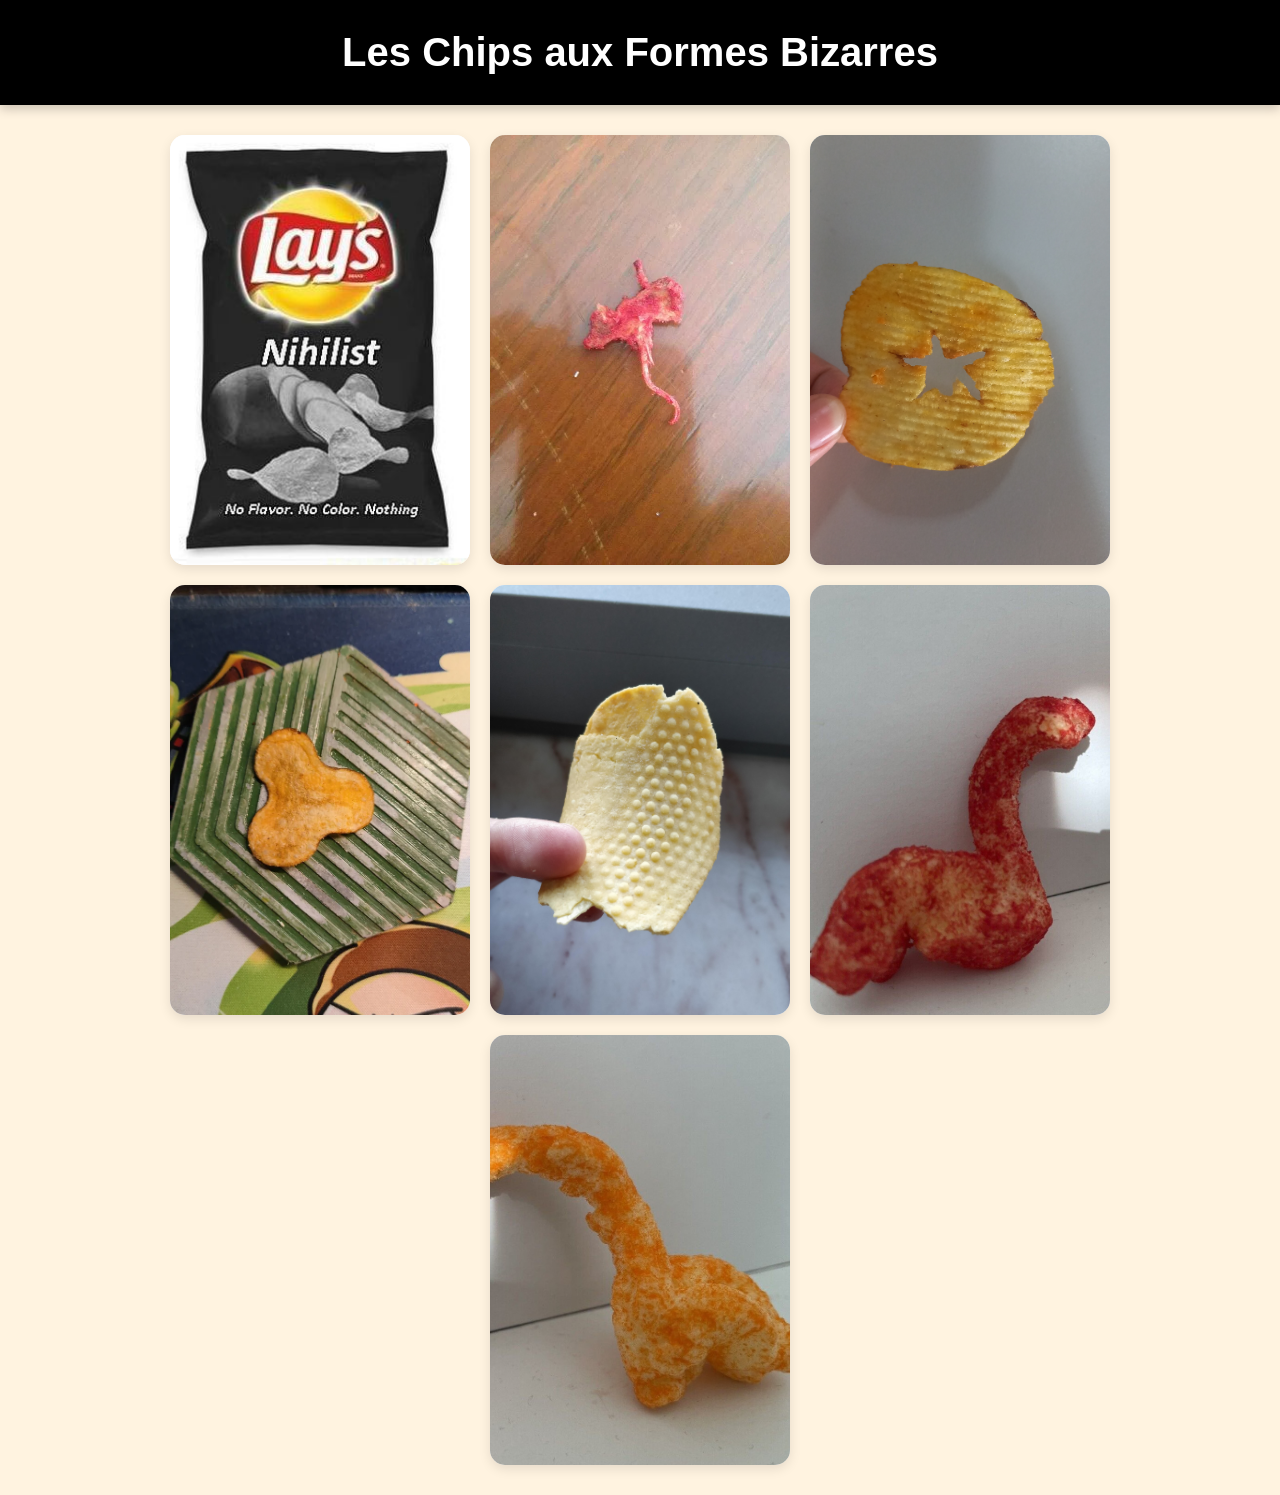
==== index.html @ 2a70017c "final fianl" ====
<!DOCTYPE html>
<html lang="fr">
<head>
    <meta charset="UTF-8">
    <meta name="viewport" content="width=device-width, initial-scale=1.0">
    <title>Galerie des Chips Étranges</title>
    <link rel="stylesheet" href="styles.css">
</head>
<body>

<header>
    <h1>Les Chips aux Formes Bizarres</h1>
</header>

<section class="gallery">
        <div class="chip-card">
            <img src="chips 1.jpg">
        </div>

        <div class="chip-card">
            <img src="chips 2.webp">
        </div>

        <div class="chip-card">
            <img src="chips 3.jpg">
        </div>

        <div class="chip-card">
            <img src="chips 4.webp">
        </div>

        <div class="chip-card">
            <img src="chips 5.jpg">
        </div>

        <div class="chip-card">
            <img src="chips 6.jpg">
        </div>

        <div class="chip-card">
            <img src="chips 7.jpg">
        </div>
</section>

</body>
</html>
---- styles.css ----
body {
    font-family: 'Segoe UI', sans-serif;
    margin: 0;
    background: #FFF3E0;
    color: #333;
}

header {
    background: #000;
    text-align: center;
    padding: 30px 20px;
    color: white;
    box-shadow: 0 4px 10px rgba(0,0,0,0.2);
}

h1 {
    margin: 0;
    font-size: 2.5em;
}

.gallery {
    display: flex;
    flex-wrap: wrap;
    justify-content: center;
    padding: 30px;
    gap: 20px;
}

.chip-card {
    background: #ffffff;
    border-radius: 15px;
    width: 300px;
    box-shadow: 0 4px 12px rgba(0,0,0,0.1);
    overflow: hidden;
    transition: transform 0.3s, box-shadow 0.3s;
}

.chip-card:hover {
    transform: translateY(-5px);
    box-shadow: 0 7px 20px rgba(0,0,0,0.2);
}

.chip-card img {
    width: 100%;
    height: 430px;
    object-fit: cover;
    display: block;
}
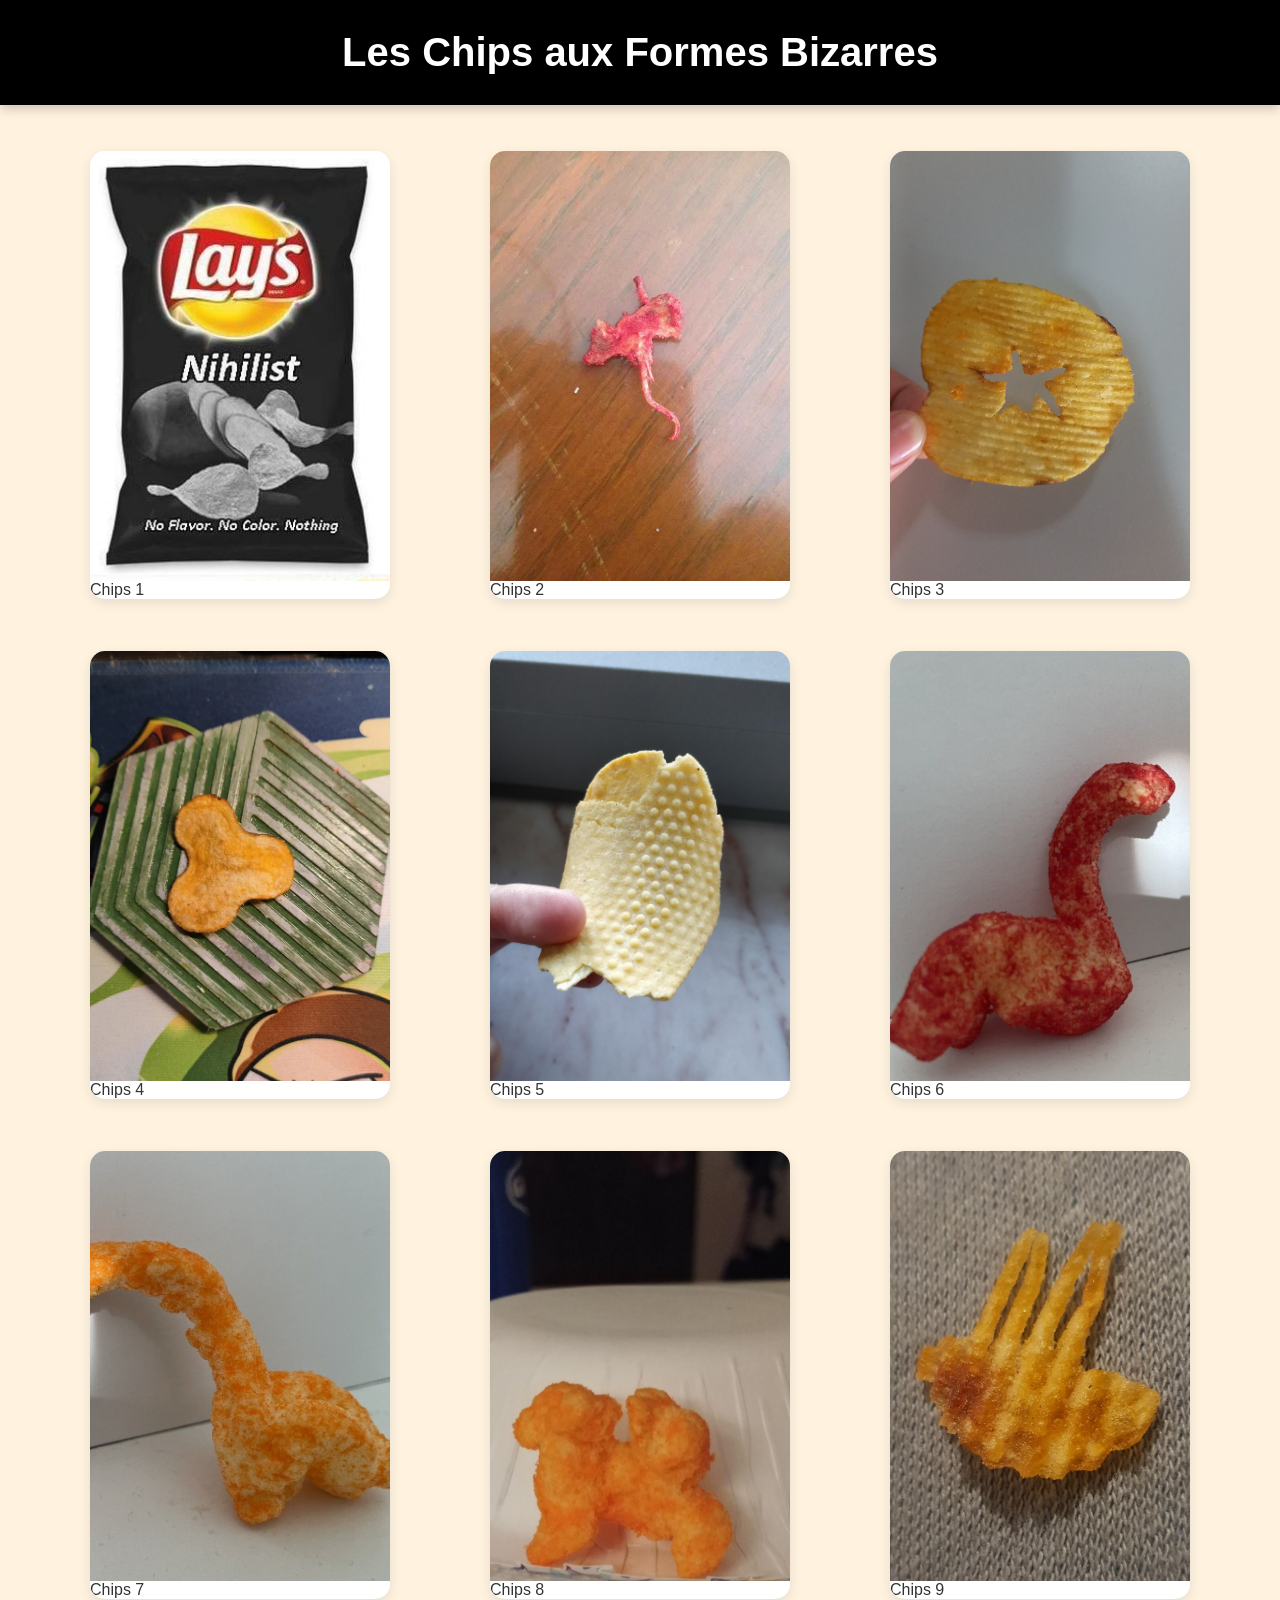
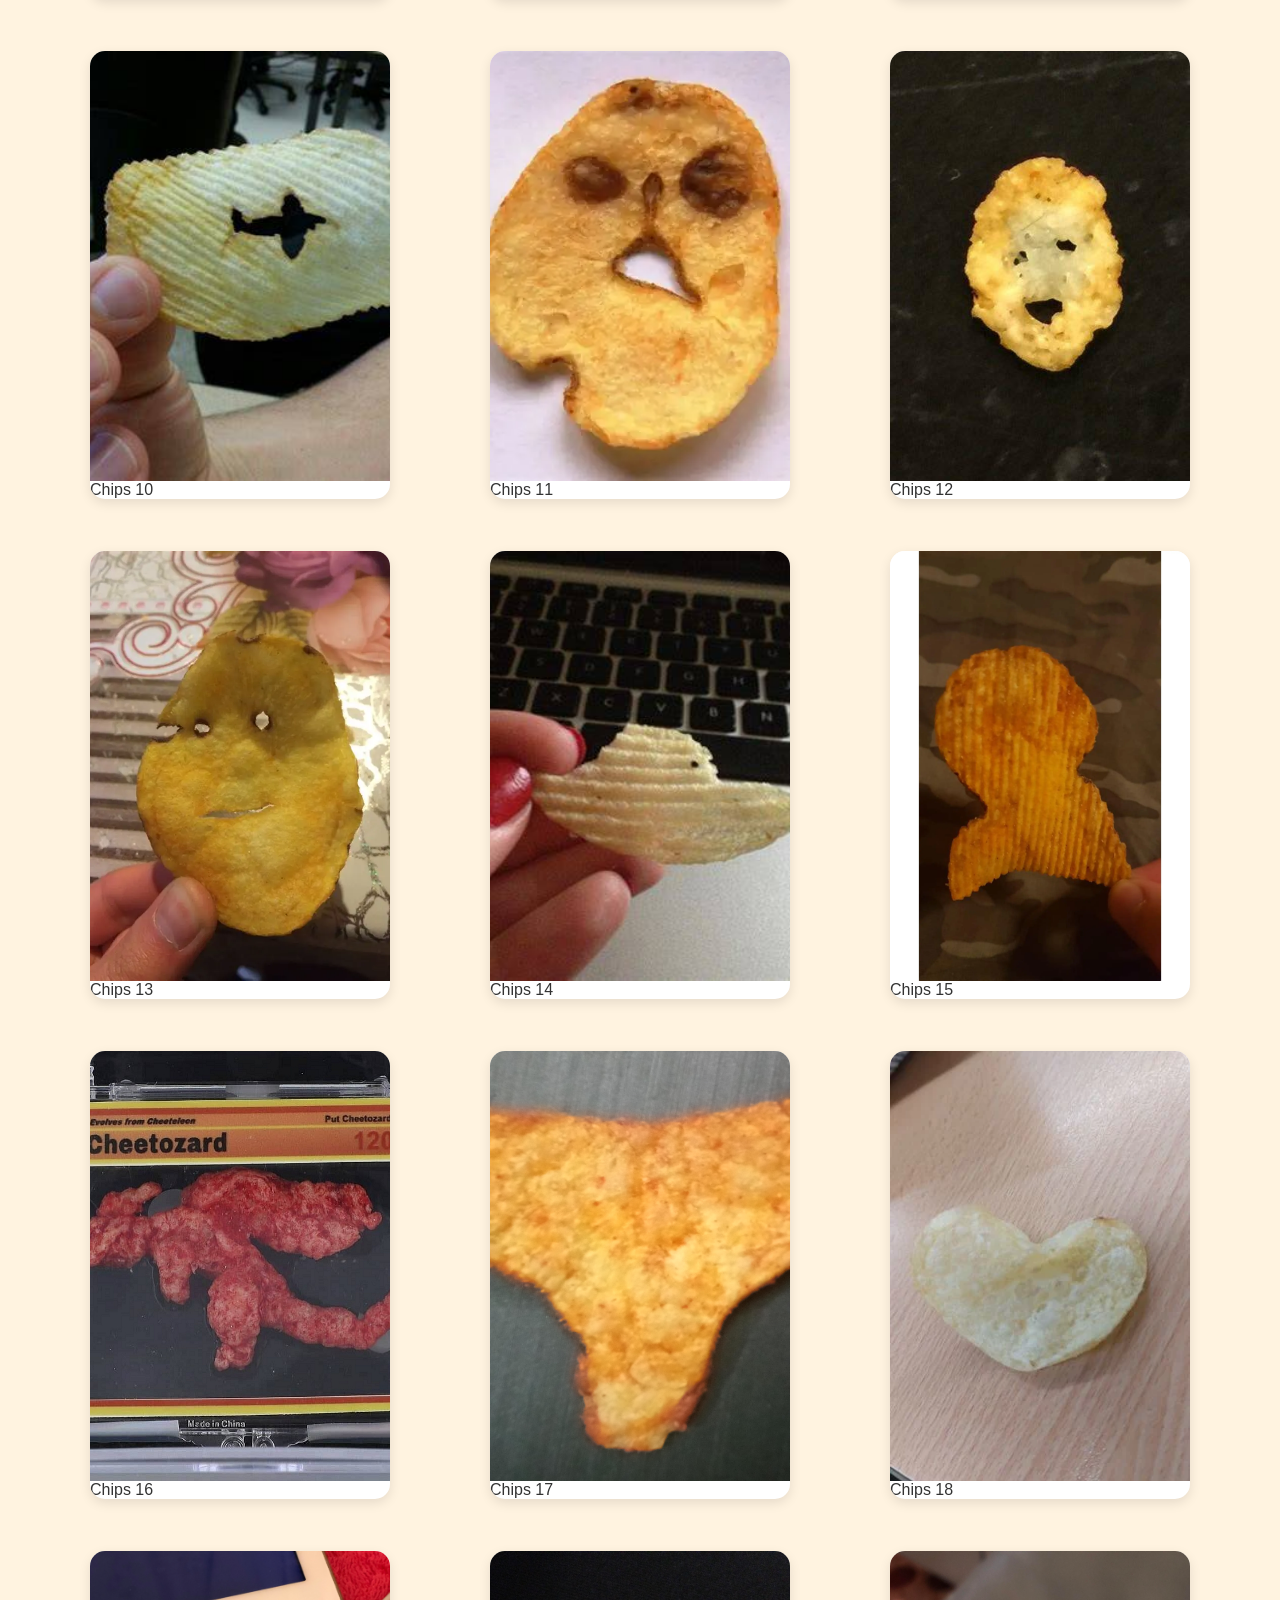
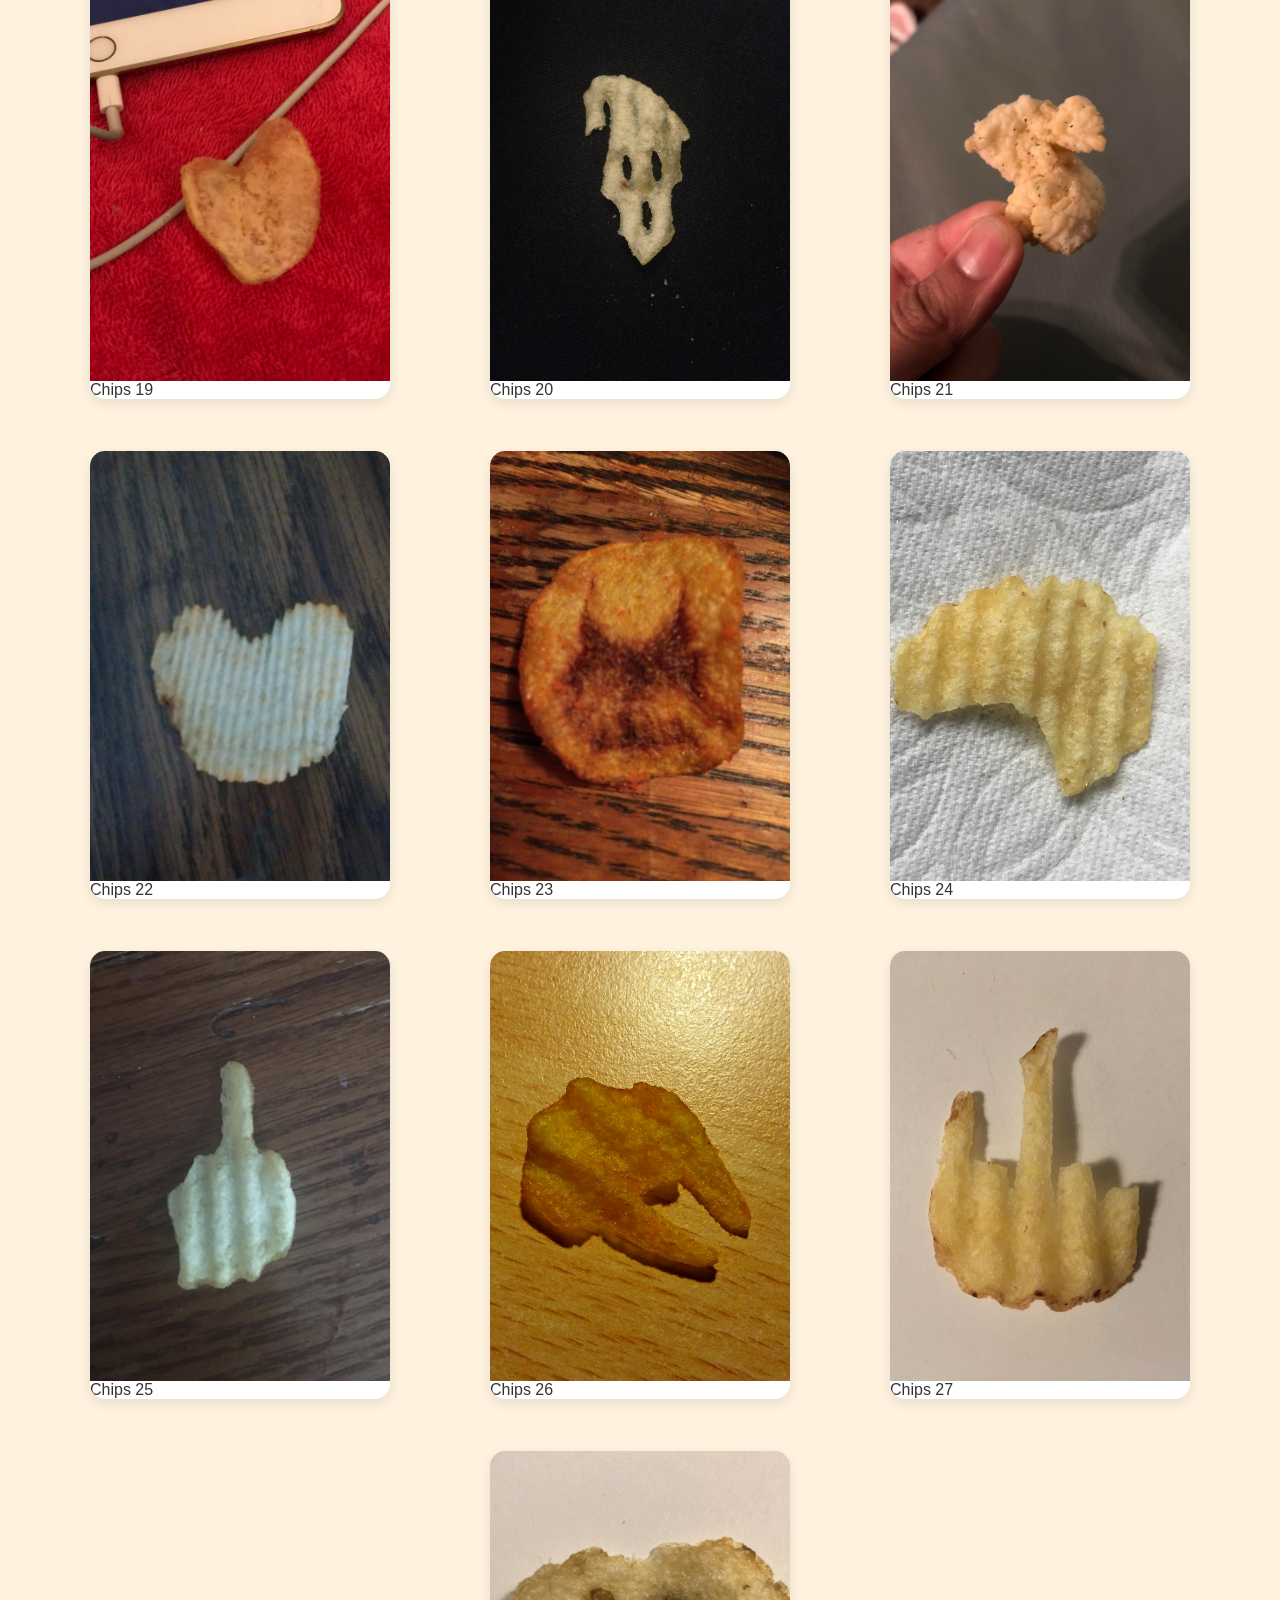
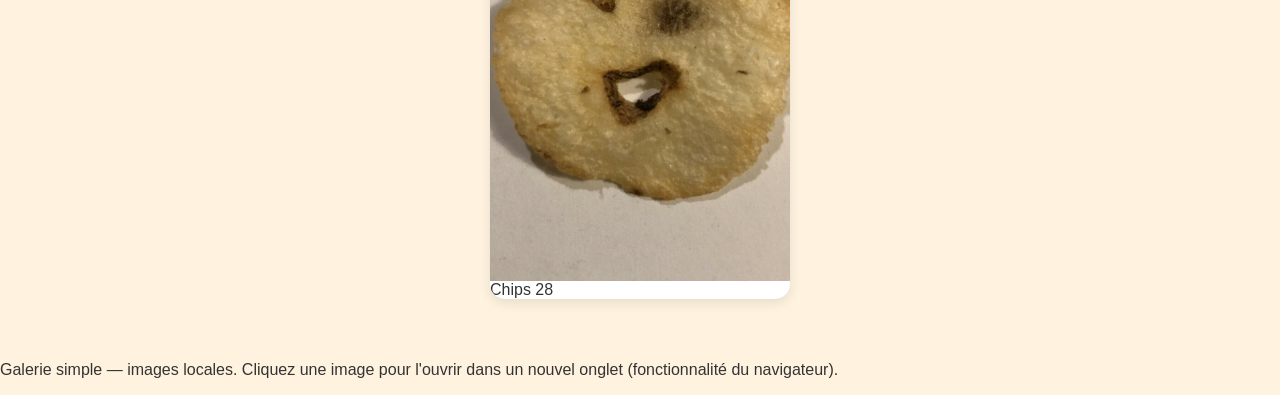
==== commit 96353aa7: "tien" ====
--- a/index.html
+++ b/index.html
@@ -11,36 +11,154 @@
 <header>
     <h1>Les Chips aux Formes Bizarres</h1>
 </header>
+<main>
+    <section class="gallery" aria-label="Galerie des chips">
+        <!-- Unique images only, filenames URL-encoded for spaces and with alt text + lazy loading -->
+        <figure class="chip-card">
+            <img src="chips%201.jpg" alt="Chip numéro 1" loading="lazy">
+            <figcaption>Chips 1</figcaption>
+        </figure>
 
-<section class="gallery">
-        <div class="chip-card">
-            <img src="chips 1.jpg">
-        </div>
+        <figure class="chip-card">
+            <img src="chips%202.webp" alt="Chip numéro 2" loading="lazy">
+            <figcaption>Chips 2</figcaption>
+        </figure>
 
-        <div class="chip-card">
-            <img src="chips 2.webp">
-        </div>
+        <figure class="chip-card">
+            <img src="chips%203.jpg" alt="Chip numéro 3" loading="lazy">
+            <figcaption>Chips 3</figcaption>
+        </figure>
 
-        <div class="chip-card">
-            <img src="chips 3.jpg">
-        </div>
+        <figure class="chip-card">
+            <img src="chips%204.webp" alt="Chip numéro 4" loading="lazy">
+            <figcaption>Chips 4</figcaption>
+        </figure>
 
-        <div class="chip-card">
-            <img src="chips 4.webp">
-        </div>
+        <figure class="chip-card">
+            <img src="chips%205.jpg" alt="Chip numéro 5" loading="lazy">
+            <figcaption>Chips 5</figcaption>
+        </figure>
 
-        <div class="chip-card">
-            <img src="chips 5.jpg">
-        </div>
+        <figure class="chip-card">
+            <img src="chips%206.jpg" alt="Chip numéro 6" loading="lazy">
+            <figcaption>Chips 6</figcaption>
+        </figure>
 
-        <div class="chip-card">
-            <img src="chips 6.jpg">
-        </div>
+        <figure class="chip-card">
+            <img src="chips%207.jpg" alt="Chip numéro 7" loading="lazy">
+            <figcaption>Chips 7</figcaption>
+        </figure>
 
-        <div class="chip-card">
-            <img src="chips 7.jpg">
-        </div>
-</section>
+        <figure class="chip-card">
+            <img src="chips%208.jpg" alt="Chip numéro 8" loading="lazy">
+            <figcaption>Chips 8</figcaption>
+        </figure>
+
+        <figure class="chip-card">
+            <img src="chips%209.jpg" alt="Chip numéro 9" loading="lazy">
+            <figcaption>Chips 9</figcaption>
+        </figure>
+
+        <figure class="chip-card">
+            <img src="chips%2010.jpg" alt="Chip numéro 10" loading="lazy">
+            <figcaption>Chips 10</figcaption>
+        </figure>
+
+        <figure class="chip-card">
+            <img src="chips%2011.webp" alt="Chip numéro 11" loading="lazy">
+            <figcaption>Chips 11</figcaption>
+        </figure>
+
+        <figure class="chip-card">
+            <img src="chips%2012.jpg" alt="Chip numéro 12" loading="lazy">
+            <figcaption>Chips 12</figcaption>
+        </figure>
+
+        <figure class="chip-card">
+            <img src="chips%2013.webp" alt="Chip numéro 13" loading="lazy">
+            <figcaption>Chips 13</figcaption>
+        </figure>
+
+        <figure class="chip-card">
+            <img src="chips%2014.jpg" alt="Chip numéro 14" loading="lazy">
+            <figcaption>Chips 14</figcaption>
+        </figure>
+
+        <figure class="chip-card">
+            <img src="chips%2015.webp" alt="Chip numéro 15" loading="lazy">
+            <figcaption>Chips 15</figcaption>
+        </figure>
+
+        <figure class="chip-card">
+            <img src="chips%2016.jpg" alt="Chip numéro 16" loading="lazy">
+            <figcaption>Chips 16</figcaption>
+        </figure>
+
+        <figure class="chip-card">
+            <img src="chips%2017.png" alt="Chip numéro 17" loading="lazy">
+            <figcaption>Chips 17</figcaption>
+        </figure>
+
+        <figure class="chip-card">
+            <img src="chips%2018.webp" alt="Chip numéro 18" loading="lazy">
+            <figcaption>Chips 18</figcaption>
+        </figure>
+
+        <figure class="chip-card">
+            <img src="chips%2019.webp" alt="Chip numéro 19" loading="lazy">
+            <figcaption>Chips 19</figcaption>
+        </figure>
+
+        <figure class="chip-card">
+            <img src="chips%2020.jpg" alt="Chip numéro 20" loading="lazy">
+            <figcaption>Chips 20</figcaption>
+        </figure>
+
+        <figure class="chip-card">
+            <img src="chips%2021.jpg" alt="Chip numéro 21" loading="lazy">
+            <figcaption>Chips 21</figcaption>
+        </figure>
+
+        <figure class="chip-card">
+            <img src="chips%2022.webp" alt="Chip numéro 22" loading="lazy">
+            <figcaption>Chips 22</figcaption>
+        </figure>
+
+        <figure class="chip-card">
+            <img src="chips%2023.jpg" alt="Chip numéro 23" loading="lazy">
+            <figcaption>Chips 23</figcaption>
+        </figure>
+
+        <figure class="chip-card">
+            <img src="chips%2024.jpg" alt="Chip numéro 24" loading="lazy">
+            <figcaption>Chips 24</figcaption>
+        </figure>
+
+        <figure class="chip-card">
+            <img src="chips%2025.jpg" alt="Chip numéro 25" loading="lazy">
+            <figcaption>Chips 25</figcaption>
+        </figure>
+
+        <figure class="chip-card">
+            <img src="chips%2026.jpg" alt="Chip numéro 26" loading="lazy">
+            <figcaption>Chips 26</figcaption>
+        </figure>
+
+        <figure class="chip-card">
+            <img src="chips%2027.webp" alt="Chip numéro 27" loading="lazy">
+            <figcaption>Chips 27</figcaption>
+        </figure>
+
+        <figure class="chip-card">
+            <img src="chips%2028.png" alt="Chip numéro 28" loading="lazy">
+            <figcaption>Chips 28</figcaption>
+        </figure>
+    </section>
+</main>
+
+<footer id="footer">
+    <p>Galerie simple — images locales. Cliquez une image pour l'ouvrir dans un nouvel onglet (fonctionnalité du navigateur).</p>
+</footer>
 
 </body>
 </html>
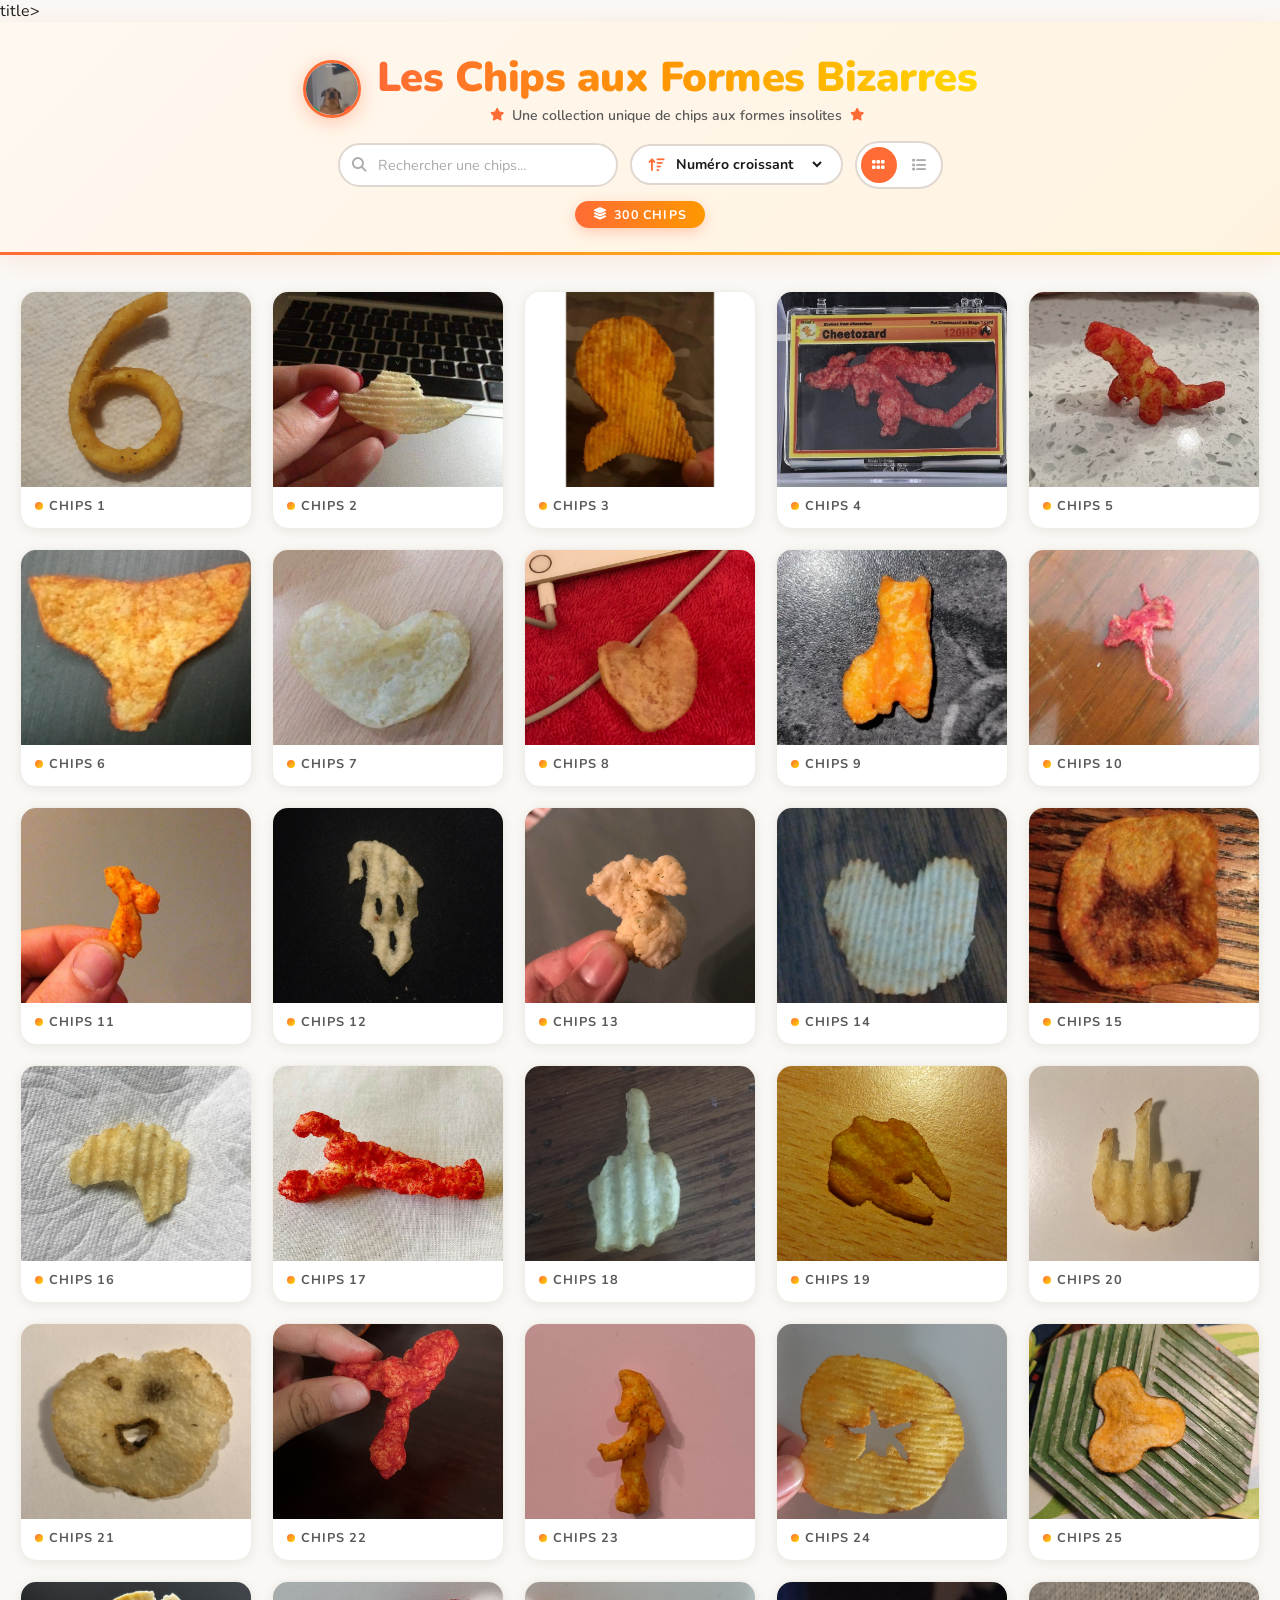
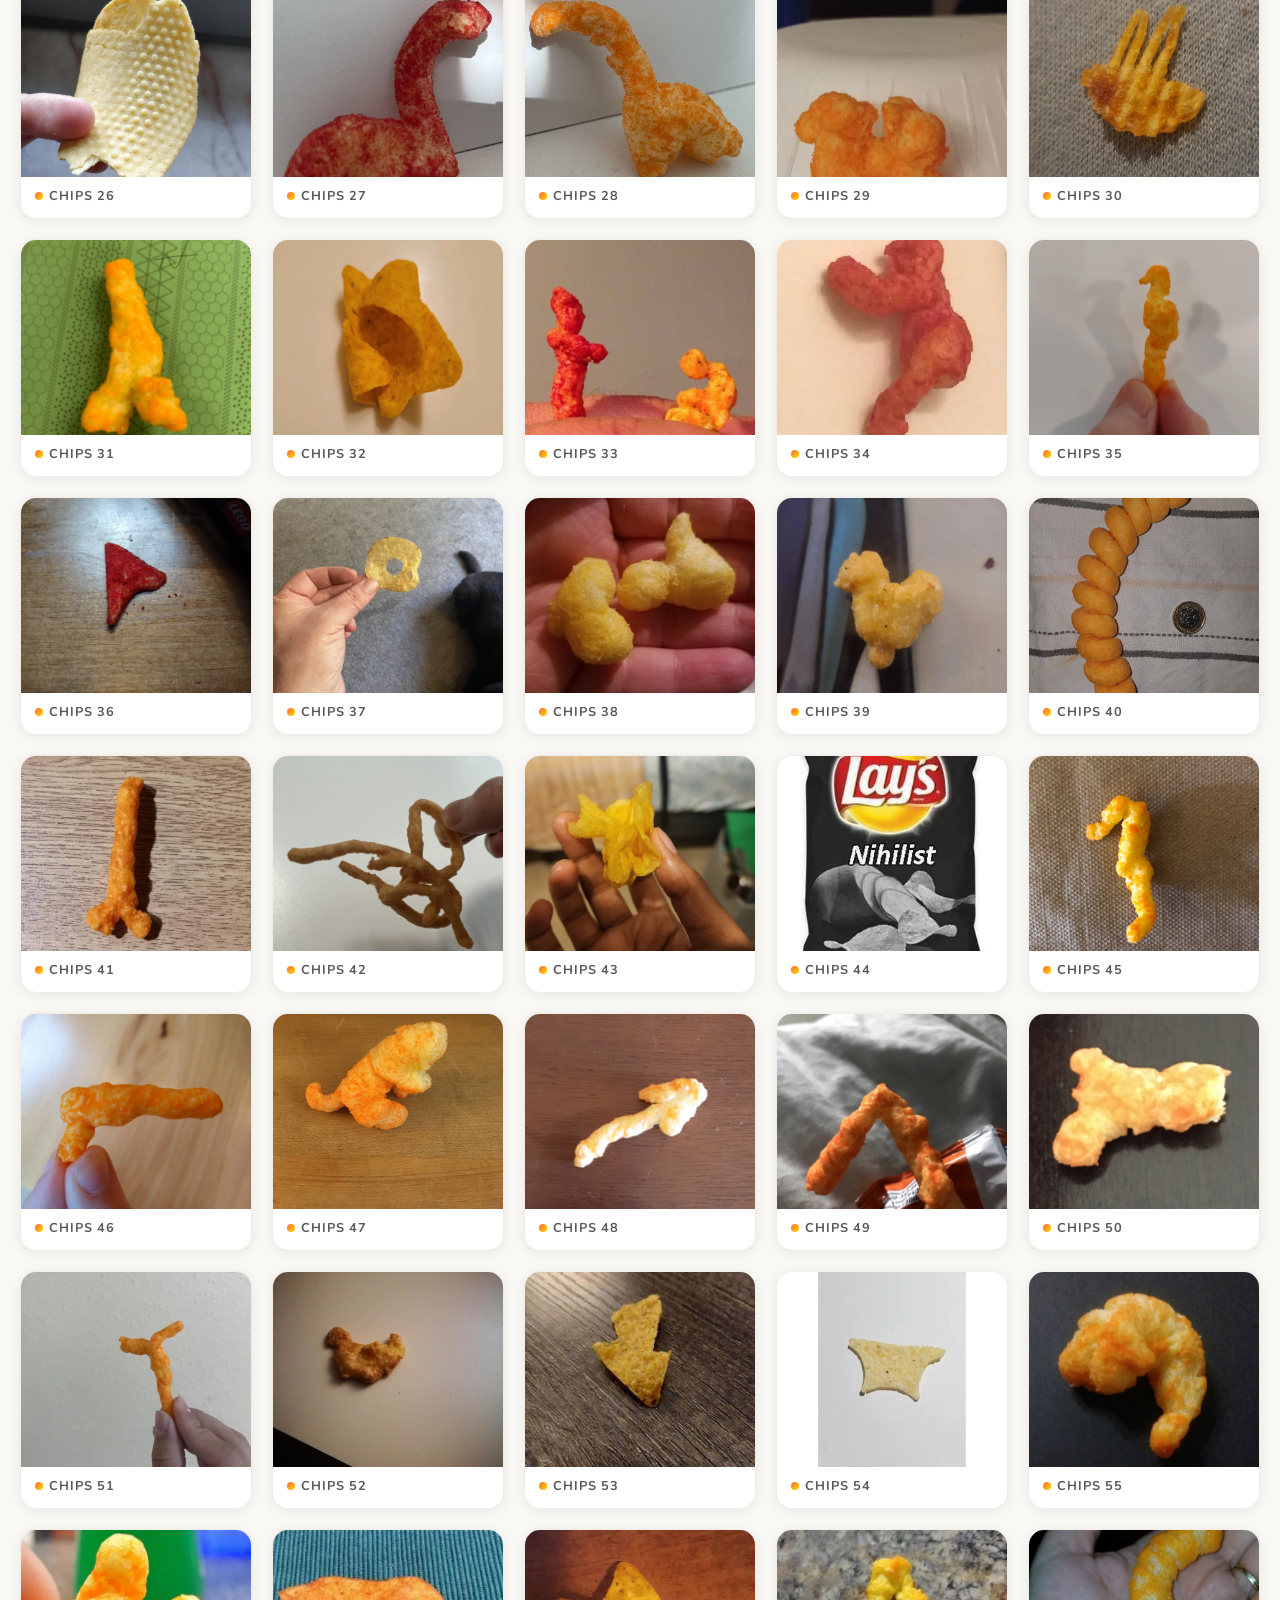
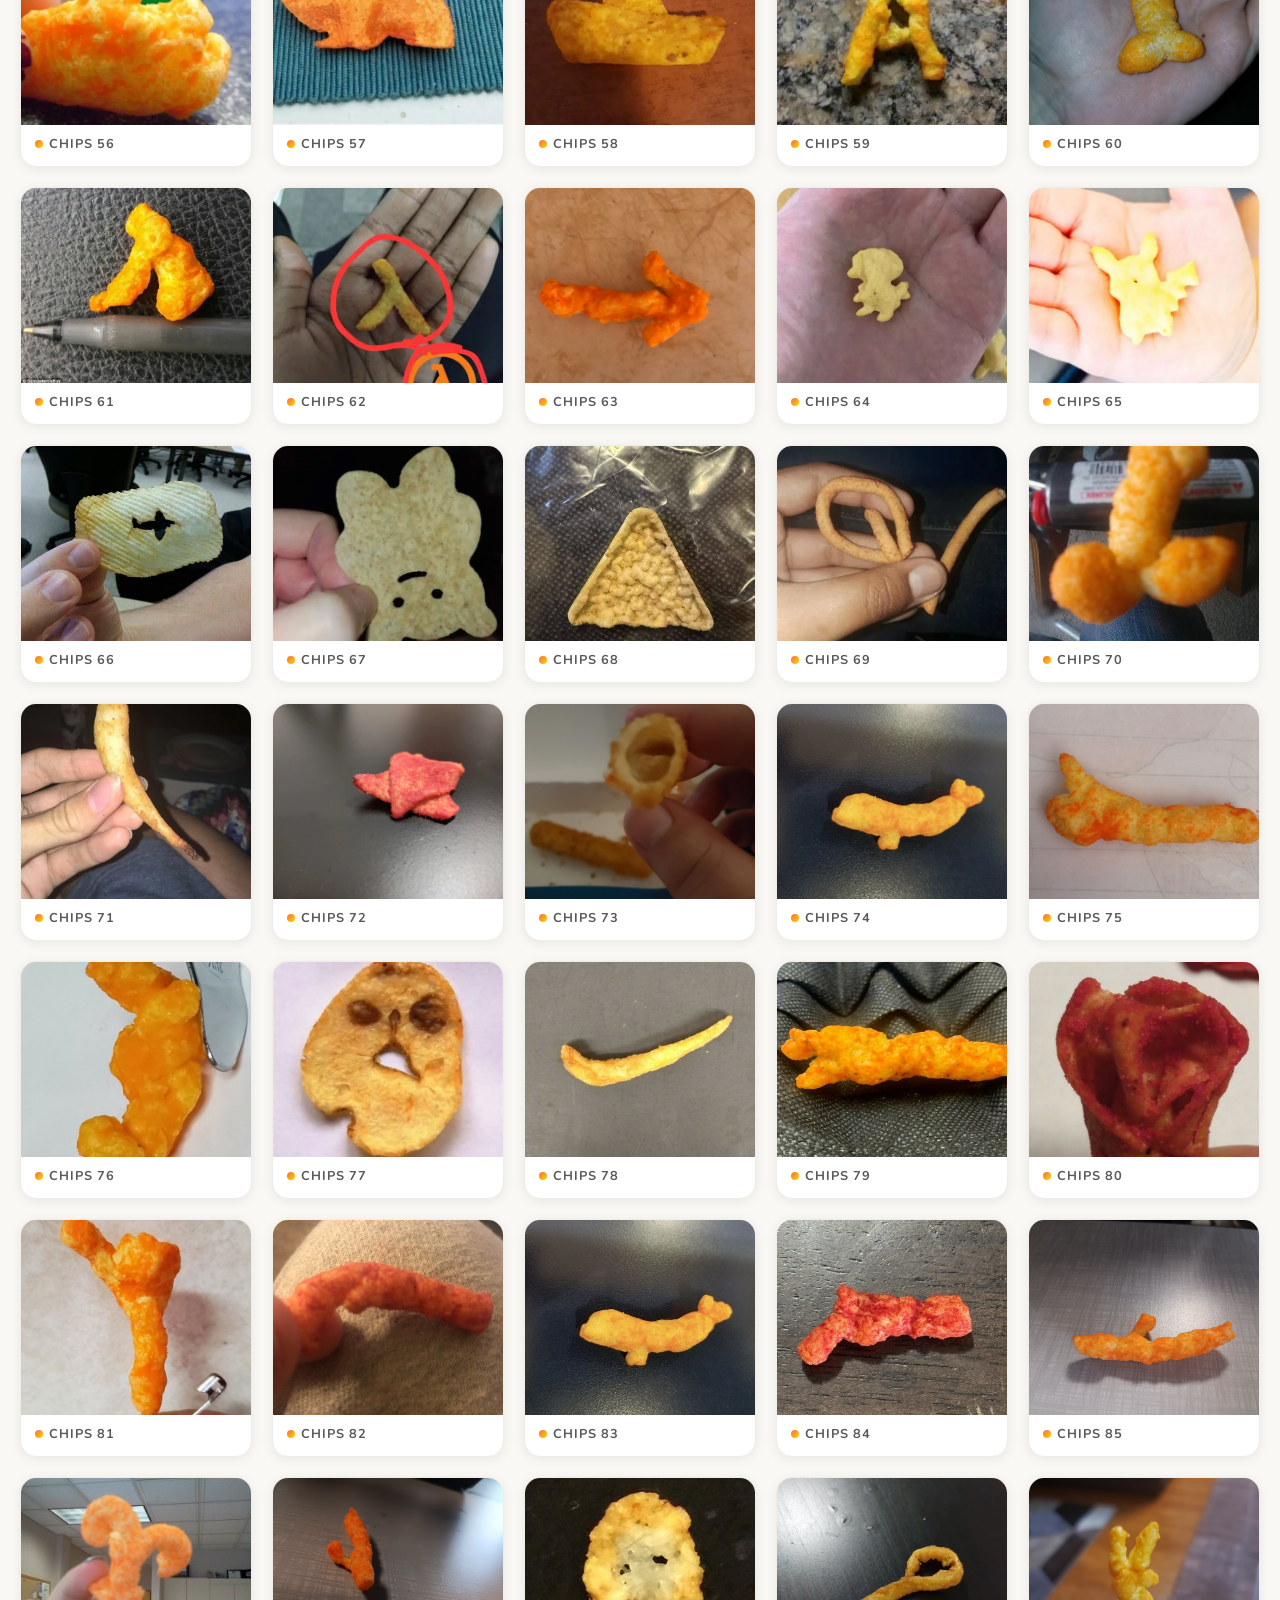
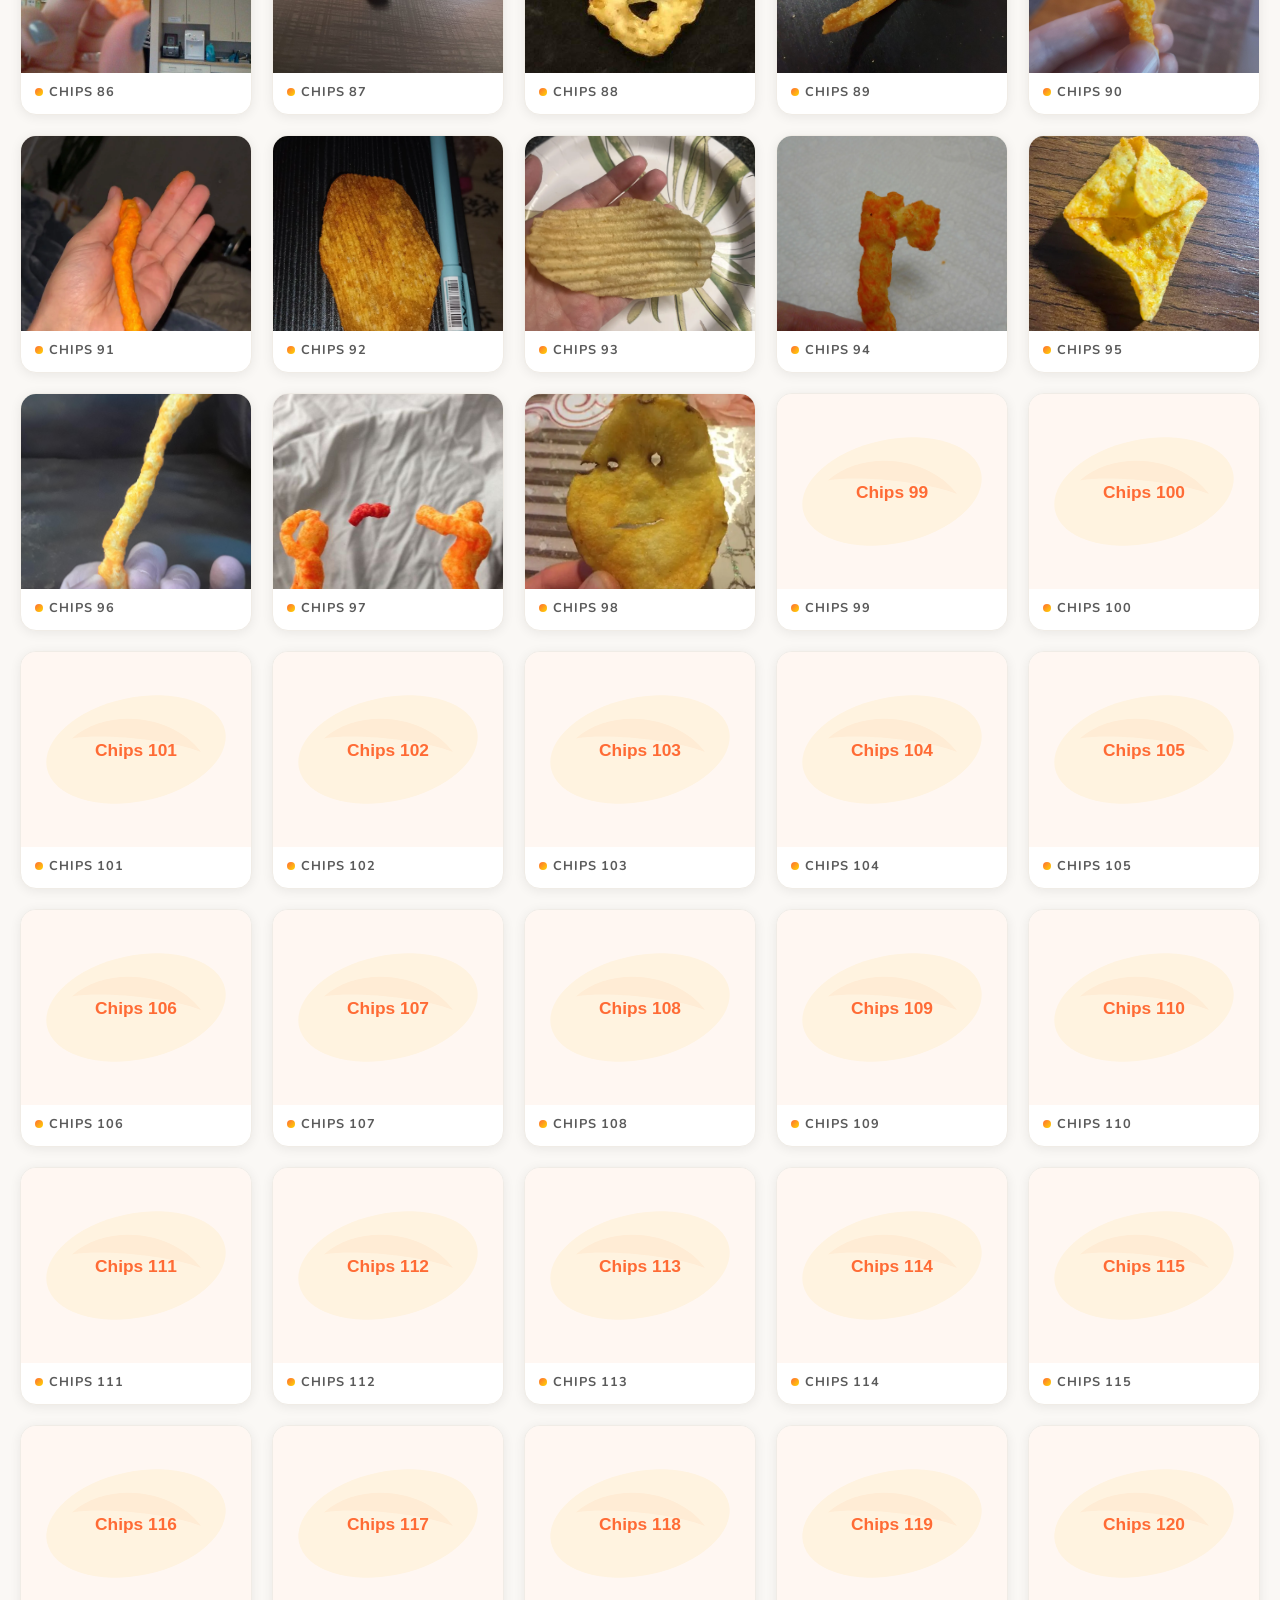
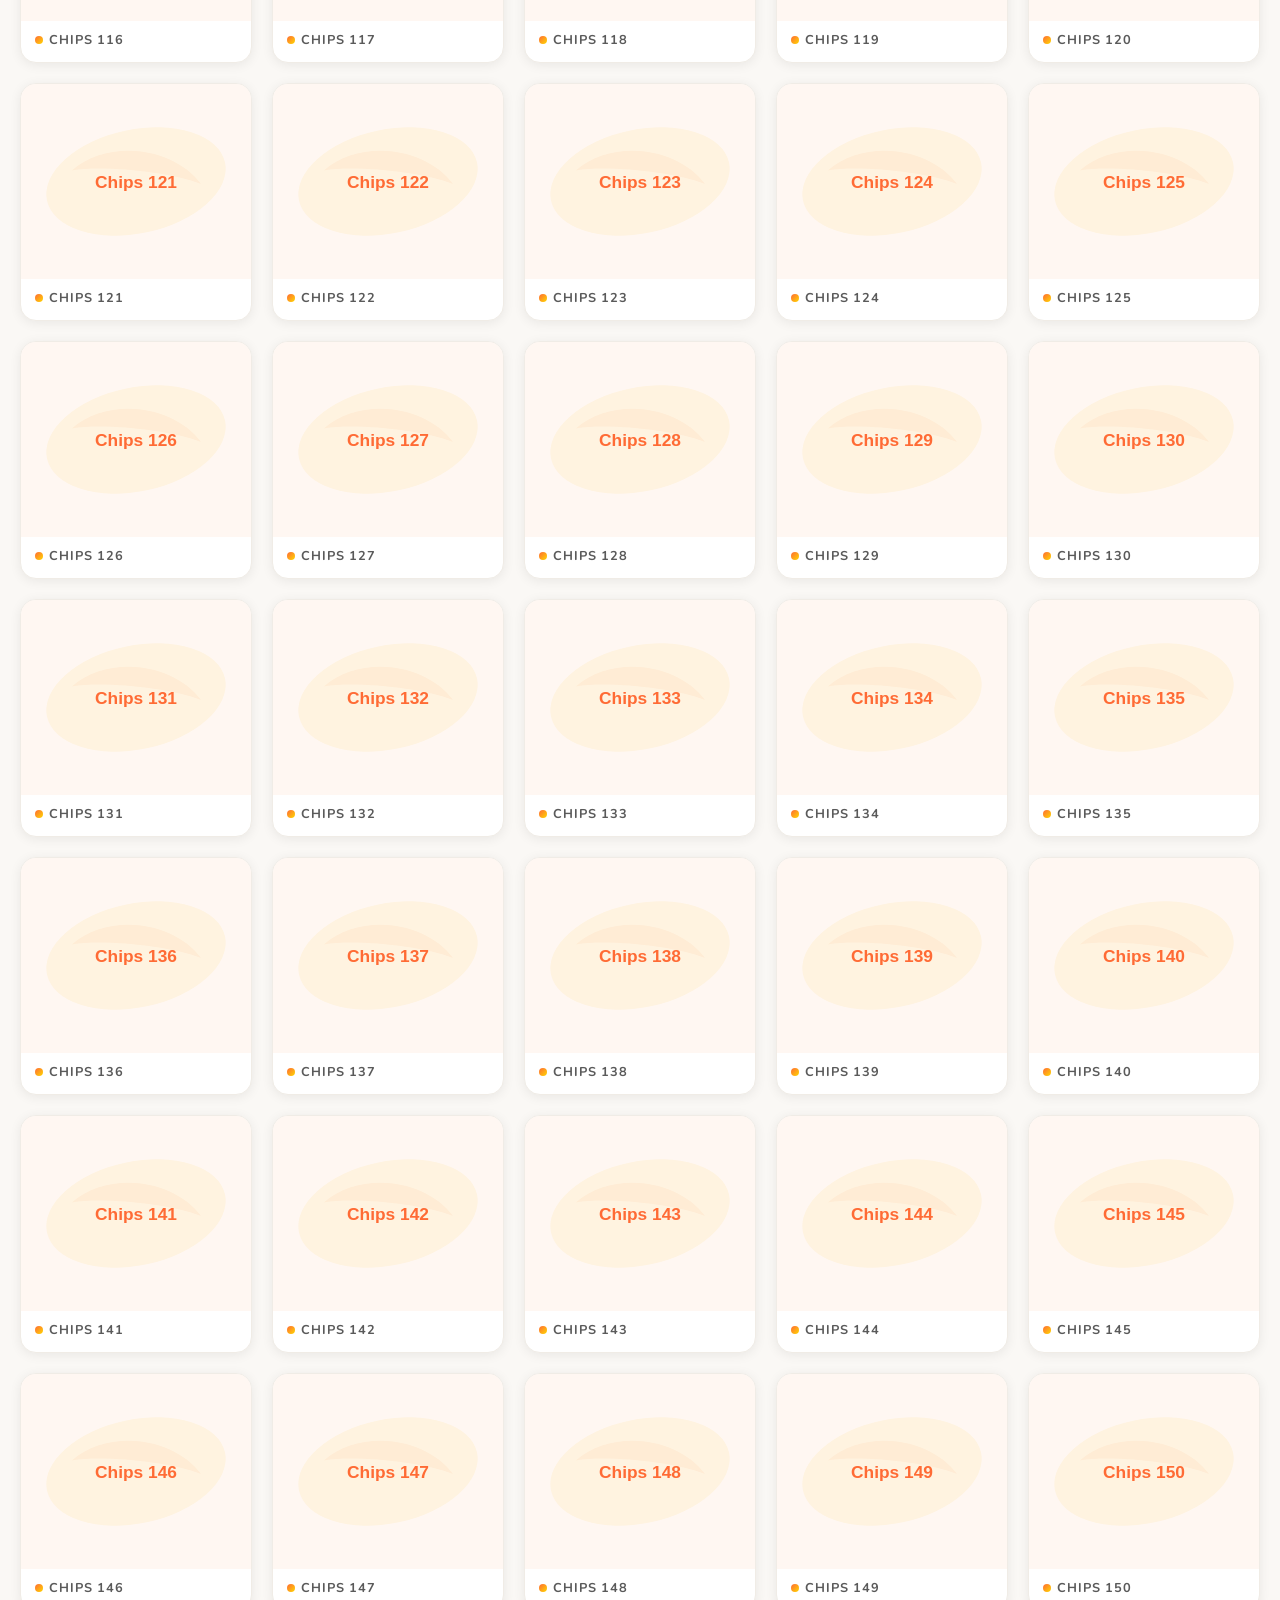
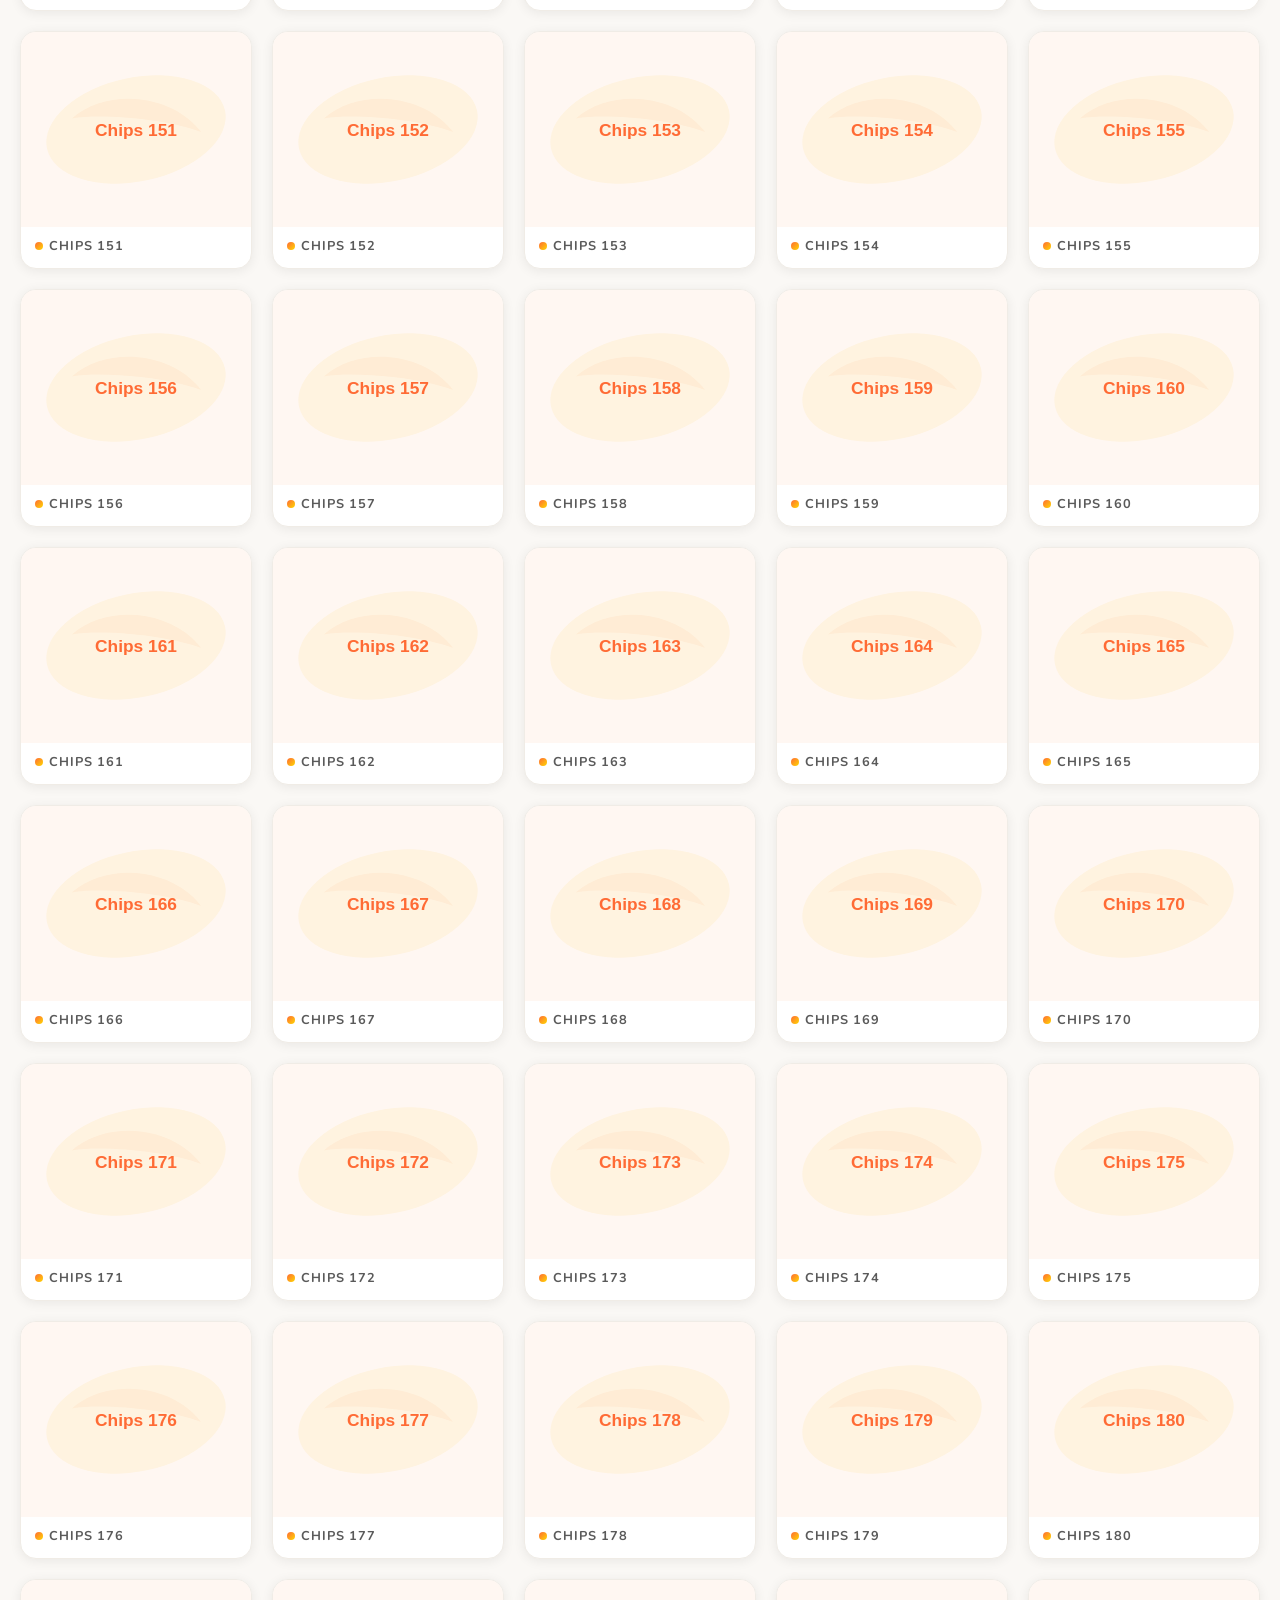
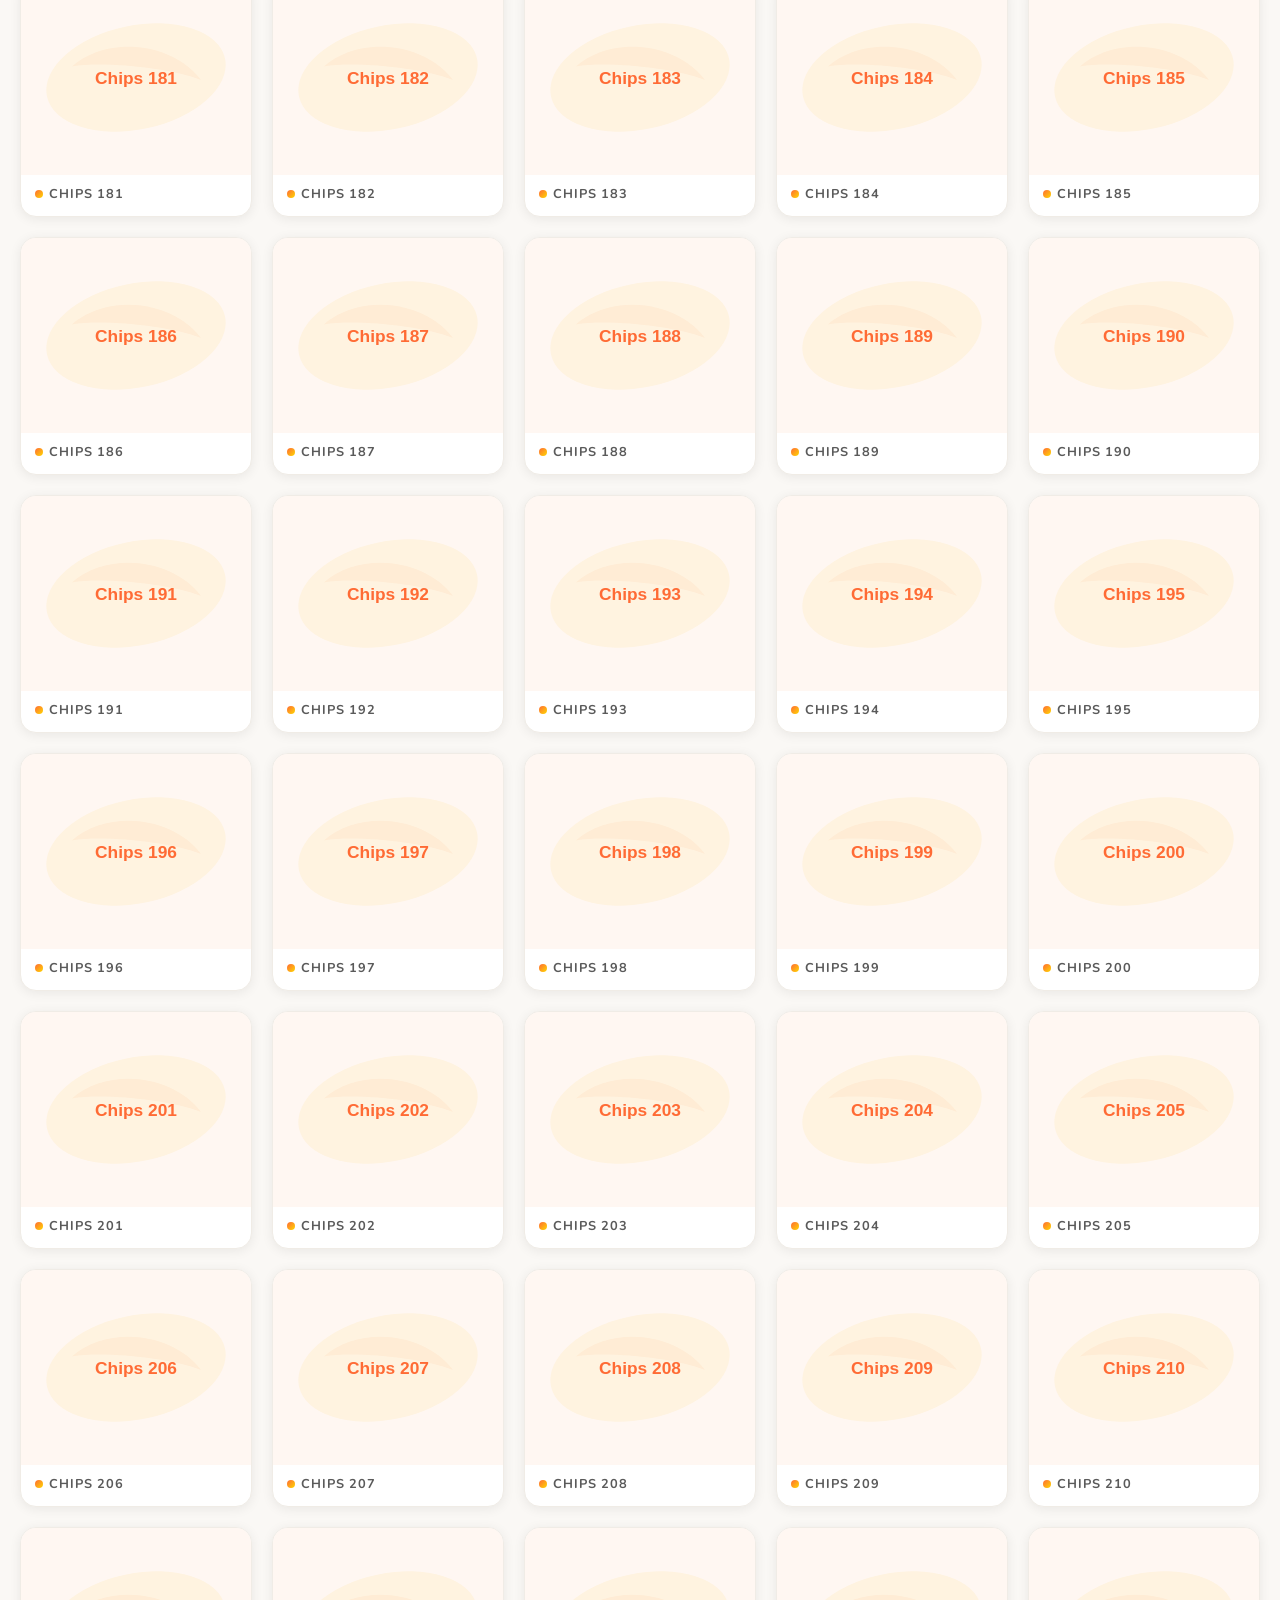
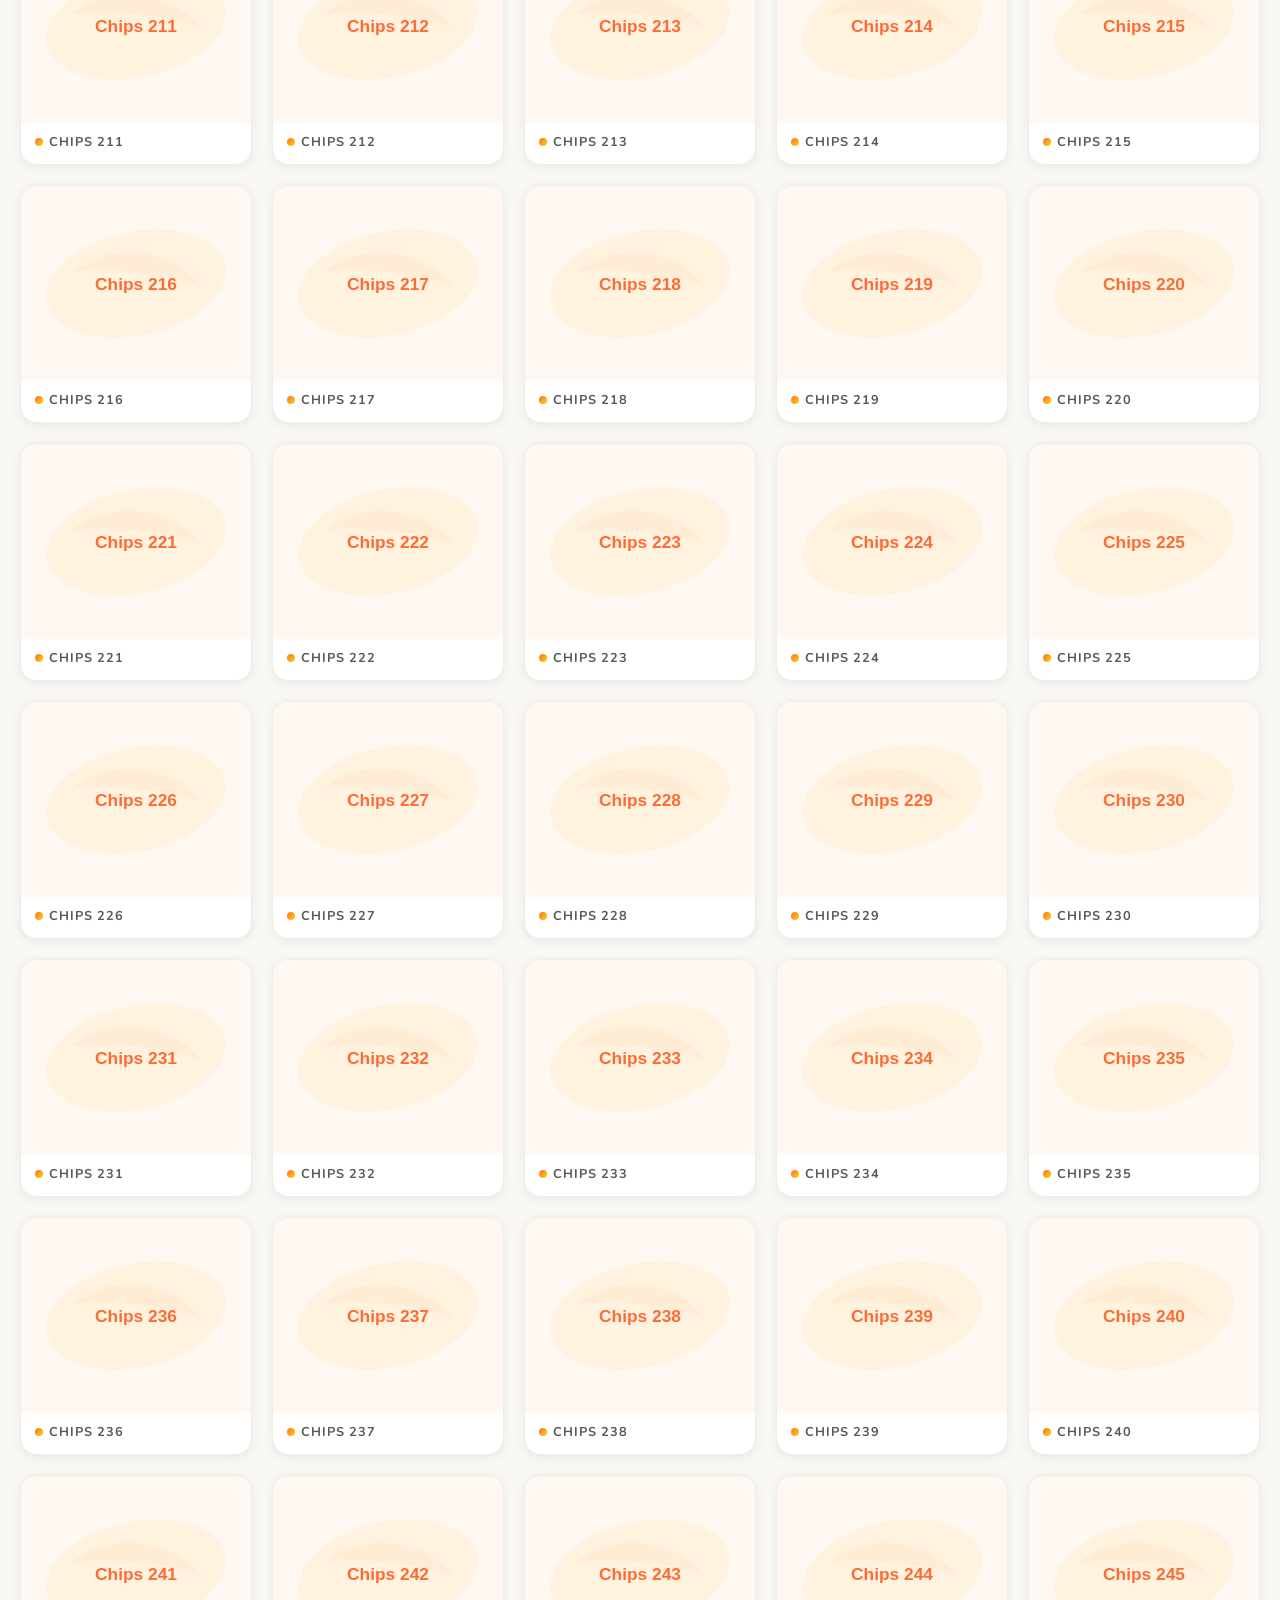
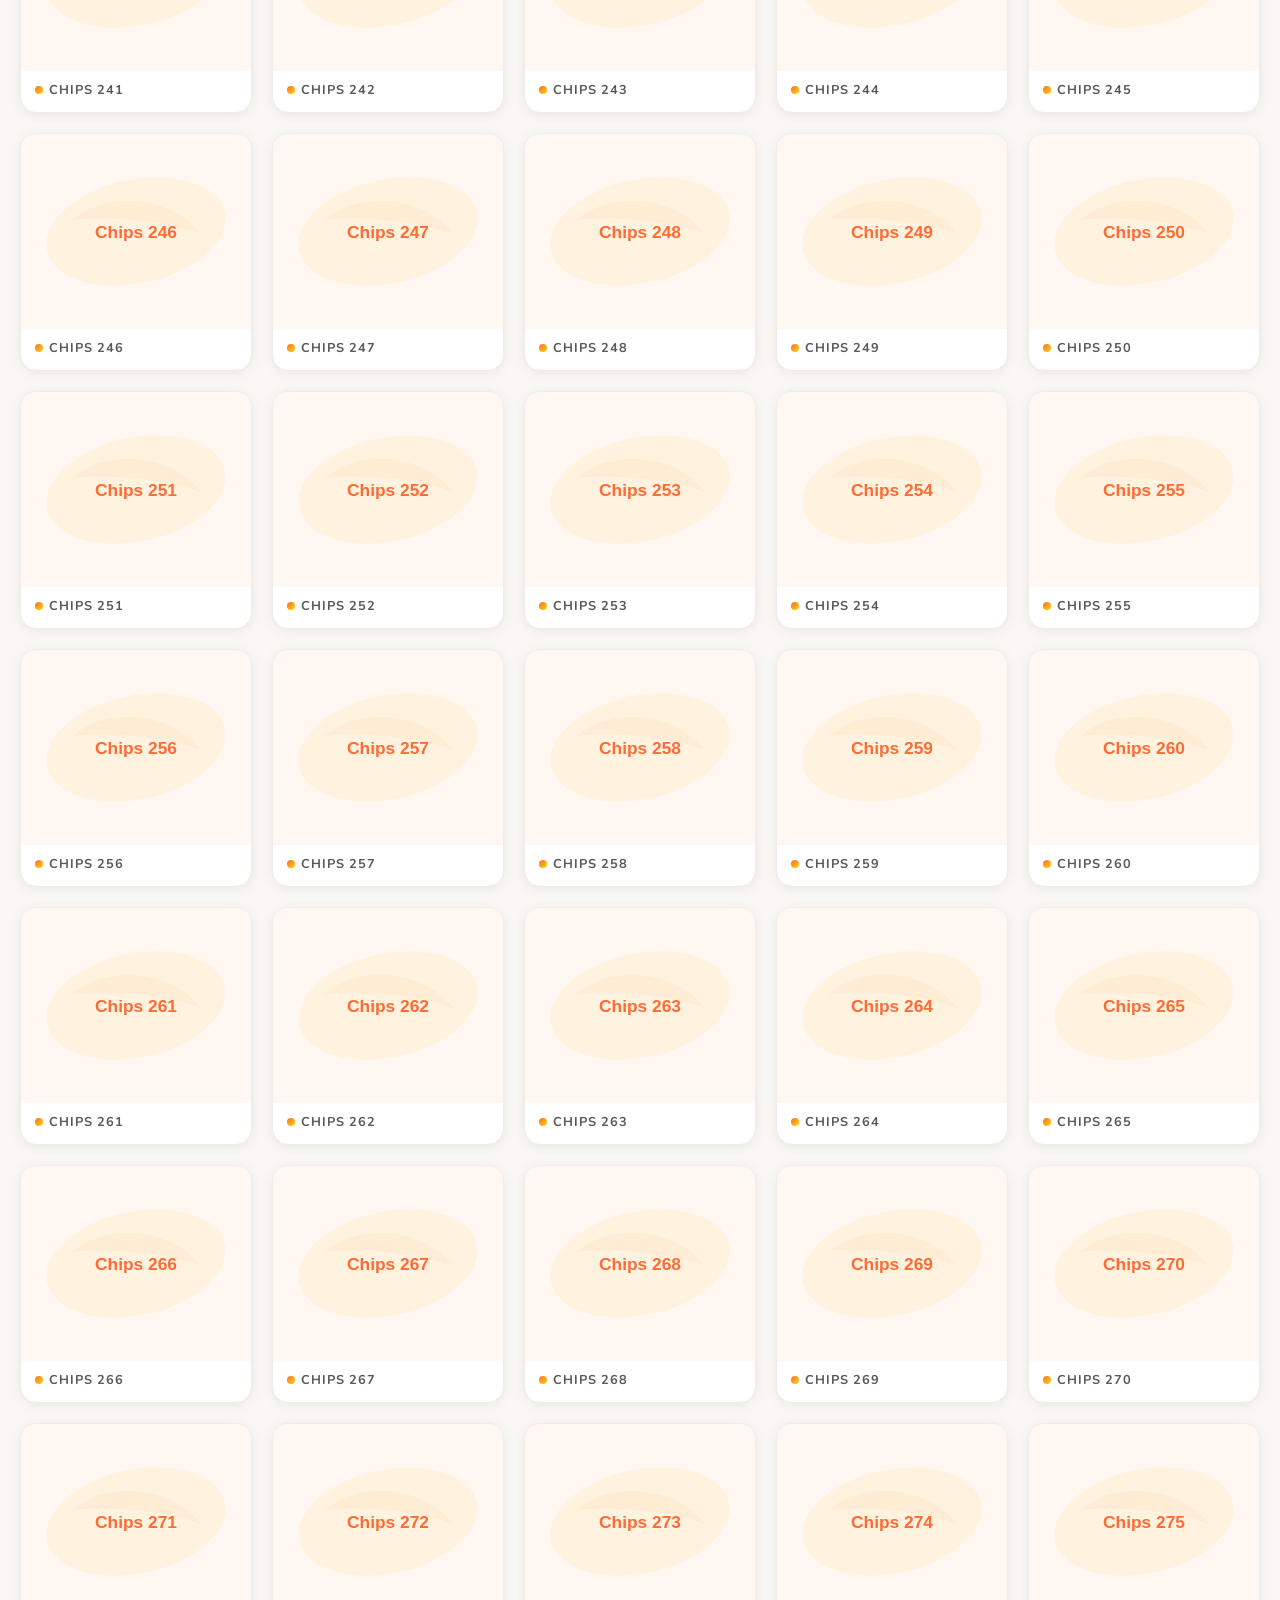
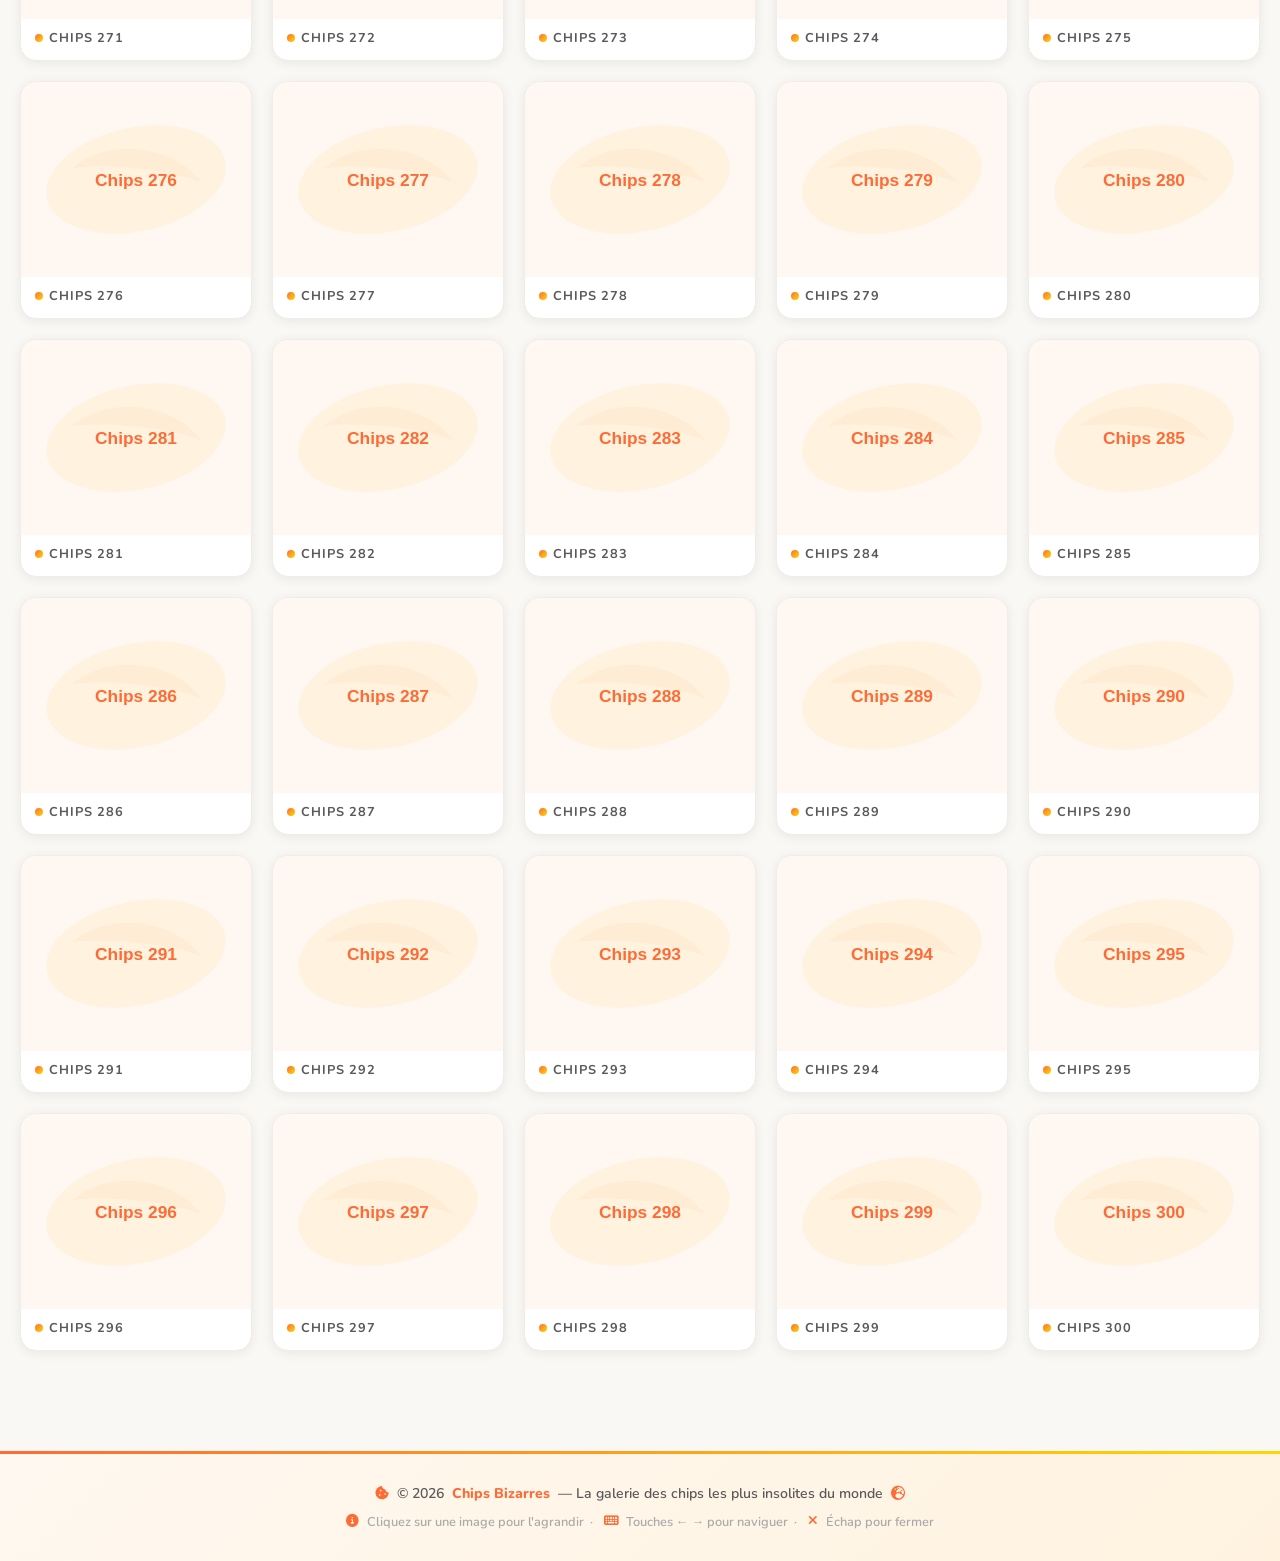
==== commit fcd9a1dd: "voila 100" ====
--- a/index.html
+++ b/index.html
@@ -1,164 +1,424 @@
-<!DOCTYPE html>
+﻿<!DOCTYPE html>
 <html lang="fr">
 <head>
     <meta charset="UTF-8">
     <meta name="viewport" content="width=device-width, initial-scale=1.0">
-    <title>Galerie des Chips Étranges</title>
+    <title>Chips Bizarres</title>
+
+
+<!-- ══ LIGHTBOX ════════════════════════════════════════════════════════ -->
+<div id="lightbox" role="dialog" aria-modal="true" aria-label="Image agrandie">
+    <button id="lightbox-close" title="Fermer (Échap)"><i class="fa-solid fa-xmark"></i></button>
+    <button class="lb-nav" id="lb-prev" title="Précédent (←)"><i class="fa-solid fa-chevron-left"></i></button>
+    <div class="lb-content">
+        <img id="lightbox-img" src="" alt="">
+        <p id="lightbox-caption"></p>
+    </div>
+    <button class="lb-nav" id="lb-next" title="Suivant (→)"><i class="fa-solid fa-chevron-right"></i></button>
+</div>
+
+<!-- ══ BOUTON RETOUR EN HAUT ════════════════════════════════════════════ -->
+<button id="back-to-top" title="Retour en haut">
+    <i class="fa-solid fa-arrow-up"></i>
+</button>title>
+    <link rel="icon" href="img.jpg">
+    <!-- Font Awesome 6 -->
+    <link rel="stylesheet" href="https://cdnjs.cloudflare.com/ajax/libs/font-awesome/6.5.1/css/all.min.css">
+    <!-- Google Fonts -->
+    <link href="https://fonts.googleapis.com/css2?family=Nunito:wght@400;600;700;900&display=swap" rel="stylesheet">
     <link rel="stylesheet" href="styles.css">
 </head>
 <body>
 
+<!-- ══ HEADER ══════════════════════════════════════════════════════════ -->
 <header>
-    <h1>Les Chips aux Formes Bizarres</h1>
+    <div class="header-inner">
+        <img class="header-icon" src="img.jpg" alt="Logo chips">
+        <div>
+            <h1>Les Chips aux Formes Bizarres</h1>
+            <p class="header-subtitle">
+                <i class="fa-solid fa-star"></i>
+                Une collection unique de chips aux formes insolites
+                <i class="fa-solid fa-star"></i>
+            </p>
+        </div>
+    </div>
+
+    <!-- Barre d'outils -->
+    <div class="toolbar">
+        <!-- Recherche -->
+        <div class="search-wrap">
+            <i class="fa-solid fa-magnifying-glass search-icon"></i>
+            <input type="search" id="search" placeholder="Rechercher une chips...">
+        </div>
+
+        <!-- Tri -->
+        <div class="sort-wrap">
+            <i class="fa-solid fa-arrow-up-wide-short"></i>
+            <select id="sort-select">
+                <option value="asc">Numéro croissant</option>
+                <option value="desc">Numéro décroissant</option>
+                <option value="random">Aléatoire</option>
+            </select>
+        </div>
+
+        <!-- Vue grille / liste -->
+        <div class="view-btns">
+            <button id="btn-grid" class="view-btn active" title="Vue grille">
+                <i class="fa-solid fa-grip"></i>
+            </button>
+            <button id="btn-list" class="view-btn" title="Vue liste">
+                <i class="fa-solid fa-list"></i>
+            </button>
+        </div>
+    </div>
+
+    <!-- Badge compteur -->
+    <span class="chip-count" id="chip-count">
+        <i class="fa-solid fa-layer-group"></i> — chips
+    </span>
 </header>
+
+<!-- ══ MAIN ════════════════════════════════════════════════════════════ -->
 <main>
-    <section class="gallery" aria-label="Galerie des chips">
-        <!-- Unique images only, filenames URL-encoded for spaces and with alt text + lazy loading -->
-        <figure class="chip-card">
-            <img src="chips%201.jpg" alt="Chip numéro 1" loading="lazy">
-            <figcaption>Chips 1</figcaption>
-        </figure>
-
-        <figure class="chip-card">
-            <img src="chips%202.webp" alt="Chip numéro 2" loading="lazy">
-            <figcaption>Chips 2</figcaption>
-        </figure>
-
-        <figure class="chip-card">
-            <img src="chips%203.jpg" alt="Chip numéro 3" loading="lazy">
-            <figcaption>Chips 3</figcaption>
-        </figure>
-
-        <figure class="chip-card">
-            <img src="chips%204.webp" alt="Chip numéro 4" loading="lazy">
-            <figcaption>Chips 4</figcaption>
-        </figure>
-
-        <figure class="chip-card">
-            <img src="chips%205.jpg" alt="Chip numéro 5" loading="lazy">
-            <figcaption>Chips 5</figcaption>
-        </figure>
-
-        <figure class="chip-card">
-            <img src="chips%206.jpg" alt="Chip numéro 6" loading="lazy">
-            <figcaption>Chips 6</figcaption>
-        </figure>
-
-        <figure class="chip-card">
-            <img src="chips%207.jpg" alt="Chip numéro 7" loading="lazy">
-            <figcaption>Chips 7</figcaption>
-        </figure>
-
-        <figure class="chip-card">
-            <img src="chips%208.jpg" alt="Chip numéro 8" loading="lazy">
-            <figcaption>Chips 8</figcaption>
-        </figure>
-
-        <figure class="chip-card">
-            <img src="chips%209.jpg" alt="Chip numéro 9" loading="lazy">
-            <figcaption>Chips 9</figcaption>
-        </figure>
-
-        <figure class="chip-card">
-            <img src="chips%2010.jpg" alt="Chip numéro 10" loading="lazy">
-            <figcaption>Chips 10</figcaption>
-        </figure>
-
-        <figure class="chip-card">
-            <img src="chips%2011.webp" alt="Chip numéro 11" loading="lazy">
-            <figcaption>Chips 11</figcaption>
-        </figure>
-
-        <figure class="chip-card">
-            <img src="chips%2012.jpg" alt="Chip numéro 12" loading="lazy">
-            <figcaption>Chips 12</figcaption>
-        </figure>
-
-        <figure class="chip-card">
-            <img src="chips%2013.webp" alt="Chip numéro 13" loading="lazy">
-            <figcaption>Chips 13</figcaption>
-        </figure>
-
-        <figure class="chip-card">
-            <img src="chips%2014.jpg" alt="Chip numéro 14" loading="lazy">
-            <figcaption>Chips 14</figcaption>
-        </figure>
-
-        <figure class="chip-card">
-            <img src="chips%2015.webp" alt="Chip numéro 15" loading="lazy">
-            <figcaption>Chips 15</figcaption>
-        </figure>
-
-        <figure class="chip-card">
-            <img src="chips%2016.jpg" alt="Chip numéro 16" loading="lazy">
-            <figcaption>Chips 16</figcaption>
-        </figure>
-
-        <figure class="chip-card">
-            <img src="chips%2017.png" alt="Chip numéro 17" loading="lazy">
-            <figcaption>Chips 17</figcaption>
-        </figure>
-
-        <figure class="chip-card">
-            <img src="chips%2018.webp" alt="Chip numéro 18" loading="lazy">
-            <figcaption>Chips 18</figcaption>
-        </figure>
-
-        <figure class="chip-card">
-            <img src="chips%2019.webp" alt="Chip numéro 19" loading="lazy">
-            <figcaption>Chips 19</figcaption>
-        </figure>
-
-        <figure class="chip-card">
-            <img src="chips%2020.jpg" alt="Chip numéro 20" loading="lazy">
-            <figcaption>Chips 20</figcaption>
-        </figure>
-
-        <figure class="chip-card">
-            <img src="chips%2021.jpg" alt="Chip numéro 21" loading="lazy">
-            <figcaption>Chips 21</figcaption>
-        </figure>
-
-        <figure class="chip-card">
-            <img src="chips%2022.webp" alt="Chip numéro 22" loading="lazy">
-            <figcaption>Chips 22</figcaption>
-        </figure>
-
-        <figure class="chip-card">
-            <img src="chips%2023.jpg" alt="Chip numéro 23" loading="lazy">
-            <figcaption>Chips 23</figcaption>
-        </figure>
-
-        <figure class="chip-card">
-            <img src="chips%2024.jpg" alt="Chip numéro 24" loading="lazy">
-            <figcaption>Chips 24</figcaption>
-        </figure>
-
-        <figure class="chip-card">
-            <img src="chips%2025.jpg" alt="Chip numéro 25" loading="lazy">
-            <figcaption>Chips 25</figcaption>
-        </figure>
-
-        <figure class="chip-card">
-            <img src="chips%2026.jpg" alt="Chip numéro 26" loading="lazy">
-            <figcaption>Chips 26</figcaption>
-        </figure>
-
-        <figure class="chip-card">
-            <img src="chips%2027.webp" alt="Chip numéro 27" loading="lazy">
-            <figcaption>Chips 27</figcaption>
-        </figure>
-
-        <figure class="chip-card">
-            <img src="chips%2028.png" alt="Chip numéro 28" loading="lazy">
-            <figcaption>Chips 28</figcaption>
-        </figure>
+    <section class="gallery" id="gallery" aria-label="Galerie des chips">
+        <p id="no-results">
+            <i class="fa-solid fa-face-sad-tear"></i>
+            Aucune chips trouvée
+        </p>
+        <!-- GALLERY:START -->
+    <figure class="chip-card"><img src="image/chips 1.webp" alt="Chips 1"><figcaption>Chips 1</figcaption></figure>
+    <figure class="chip-card"><img src="image/chips 2.jpg" alt="Chips 2"><figcaption>Chips 2</figcaption></figure>
+    <figure class="chip-card"><img src="image/chips 3.webp" alt="Chips 3"><figcaption>Chips 3</figcaption></figure>
+    <figure class="chip-card"><img src="image/chips 4.jpg" alt="Chips 4"><figcaption>Chips 4</figcaption></figure>
+    <figure class="chip-card"><img src="image/chips 5.jpg" alt="Chips 5"><figcaption>Chips 5</figcaption></figure>
+    <figure class="chip-card"><img src="image/chips 6.png" alt="Chips 6"><figcaption>Chips 6</figcaption></figure>
+    <figure class="chip-card"><img src="image/chips 7.webp" alt="Chips 7"><figcaption>Chips 7</figcaption></figure>
+        <figure class="chip-card"><img src="image/chips 8.webp" alt="Chips 8"><figcaption>Chips 8</figcaption></figure>
+        <figure class="chip-card"><img src="image/chips 9.jpg" alt="Chips 9"><figcaption>Chips 9</figcaption></figure>
+        <figure class="chip-card"><img src="image/chips 10.webp" alt="Chips 10"><figcaption>Chips 10</figcaption></figure>
+        <figure class="chip-card"><img src="image/chips 11.jpg" alt="Chips 11"><figcaption>Chips 11</figcaption></figure>
+        <figure class="chip-card"><img src="image/chips 12.jpg" alt="Chips 12"><figcaption>Chips 12</figcaption></figure>
+        <figure class="chip-card"><img src="image/chips 13.jpg" alt="Chips 13"><figcaption>Chips 13</figcaption></figure>
+        <figure class="chip-card"><img src="image/chips 14.webp" alt="Chips 14"><figcaption>Chips 14</figcaption></figure>
+        <figure class="chip-card"><img src="image/chips 15.jpg" alt="Chips 15"><figcaption>Chips 15</figcaption></figure>
+        <figure class="chip-card"><img src="image/chips 16.jpg" alt="Chips 16"><figcaption>Chips 16</figcaption></figure>
+        <figure class="chip-card"><img src="image/chips 17.jpg" alt="Chips 17"><figcaption>Chips 17</figcaption></figure>
+        <figure class="chip-card"><img src="image/chips 18.jpg" alt="Chips 18"><figcaption>Chips 18</figcaption></figure>
+        <figure class="chip-card"><img src="image/chips 19.jpg" alt="Chips 19"><figcaption>Chips 19</figcaption></figure>
+        <figure class="chip-card"><img src="image/chips 20.webp" alt="Chips 20"><figcaption>Chips 20</figcaption></figure>
+        <figure class="chip-card"><img src="image/chips 21.png" alt="Chips 21"><figcaption>Chips 21</figcaption></figure>
+        <figure class="chip-card"><img src="image/chips 22.jpg" alt="Chips 22"><figcaption>Chips 22</figcaption></figure>
+        <figure class="chip-card"><img src="image/chips 23.jpg" alt="Chips 23"><figcaption>Chips 23</figcaption></figure>
+        <figure class="chip-card"><img src="image/chips 24.jpg" alt="Chips 24"><figcaption>Chips 24</figcaption></figure>
+        <figure class="chip-card"><img src="image/chips 25.webp" alt="Chips 25"><figcaption>Chips 25</figcaption></figure>
+        <figure class="chip-card"><img src="image/chips 26.jpg" alt="Chips 26"><figcaption>Chips 26</figcaption></figure>
+        <figure class="chip-card"><img src="image/chips 27.jpg" alt="Chips 27"><figcaption>Chips 27</figcaption></figure>
+        <figure class="chip-card"><img src="image/chips 28.jpg" alt="Chips 28"><figcaption>Chips 28</figcaption></figure>
+        <figure class="chip-card"><img src="image/chips 29.jpg" alt="Chips 29"><figcaption>Chips 29</figcaption></figure>
+        <figure class="chip-card"><img src="image/chips 30.jpg" alt="Chips 30"><figcaption>Chips 30</figcaption></figure>
+        <figure class="chip-card"><img src="image/chips 31.png" alt="Chips 31"><figcaption>Chips 31</figcaption></figure>
+        <figure class="chip-card"><img src="image/chips 32.webp" alt="Chips 32"><figcaption>Chips 32</figcaption></figure>
+        <figure class="chip-card"><img src="image/chips 33.jpg" alt="Chips 33"><figcaption>Chips 33</figcaption></figure>
+        <figure class="chip-card"><img src="image/chips 34.webp" alt="Chips 34"><figcaption>Chips 34</figcaption></figure>
+        <figure class="chip-card"><img src="image/chips 35.webp" alt="Chips 35"><figcaption>Chips 35</figcaption></figure>
+        <figure class="chip-card"><img src="image/chips 36.webp" alt="Chips 36"><figcaption>Chips 36</figcaption></figure>
+        <figure class="chip-card"><img src="image/chips 37.webp" alt="Chips 37"><figcaption>Chips 37</figcaption></figure>
+        <figure class="chip-card"><img src="image/chips 38.avif" alt="Chips 38"><figcaption>Chips 38</figcaption></figure>
+        <figure class="chip-card"><img src="image/chips 39.webp" alt="Chips 39"><figcaption>Chips 39</figcaption></figure>
+        <figure class="chip-card"><img src="image/chips 40.jpg" alt="Chips 40"><figcaption>Chips 40</figcaption></figure>
+        <figure class="chip-card"><img src="image/chips 41.webp" alt="Chips 41"><figcaption>Chips 41</figcaption></figure>
+        <figure class="chip-card"><img src="image/chips 42.jpg" alt="Chips 42"><figcaption>Chips 42</figcaption></figure>
+        <figure class="chip-card"><img src="image/chips 43.webp" alt="Chips 43"><figcaption>Chips 43</figcaption></figure>
+        <figure class="chip-card"><img src="image/chips 44.jpg" alt="Chips 44"><figcaption>Chips 44</figcaption></figure>
+        <figure class="chip-card"><img src="image/chips 45.jpg" alt="Chips 45"><figcaption>Chips 45</figcaption></figure>
+        <figure class="chip-card"><img src="image/chips 46.webp" alt="Chips 46"><figcaption>Chips 46</figcaption></figure>
+        <figure class="chip-card"><img src="image/chips 47.jpg" alt="Chips 47"><figcaption>Chips 47</figcaption></figure>
+        <figure class="chip-card"><img src="image/chips 48.jpg" alt="Chips 48"><figcaption>Chips 48</figcaption></figure>
+        <figure class="chip-card"><img src="image/chips 49.webp" alt="Chips 49"><figcaption>Chips 49</figcaption></figure>
+        <figure class="chip-card"><img src="image/chips 50.webp" alt="Chips 50"><figcaption>Chips 50</figcaption></figure>
+        <figure class="chip-card"><img src="image/chips 51.webp" alt="Chips 51"><figcaption>Chips 51</figcaption></figure>
+        <figure class="chip-card"><img src="image/chips 52.jpg" alt="Chips 52"><figcaption>Chips 52</figcaption></figure>
+        <figure class="chip-card"><img src="image/chips 53.jpg" alt="Chips 53"><figcaption>Chips 53</figcaption></figure>
+        <figure class="chip-card"><img src="image/chips 54.webp" alt="Chips 54"><figcaption>Chips 54</figcaption></figure>
+        <figure class="chip-card"><img src="image/chips 55.jpg" alt="Chips 55"><figcaption>Chips 55</figcaption></figure>
+        <figure class="chip-card"><img src="image/chips 56.webp" alt="Chips 56"><figcaption>Chips 56</figcaption></figure>
+        <figure class="chip-card"><img src="image/chips 57.webp" alt="Chips 57"><figcaption>Chips 57</figcaption></figure>
+        <figure class="chip-card"><img src="image/chips 58.webp" alt="Chips 58"><figcaption>Chips 58</figcaption></figure>
+        <figure class="chip-card"><img src="image/chips 59.webp" alt="Chips 59"><figcaption>Chips 59</figcaption></figure>
+        <figure class="chip-card"><img src="image/chips 60.jpg" alt="Chips 60"><figcaption>Chips 60</figcaption></figure>
+        <figure class="chip-card"><img src="image/chips 61.webp" alt="Chips 61"><figcaption>Chips 61</figcaption></figure>
+        <figure class="chip-card"><img src="image/chips 62.webp" alt="Chips 62"><figcaption>Chips 62</figcaption></figure>
+        <figure class="chip-card"><img src="image/chips 63.jpg" alt="Chips 63"><figcaption>Chips 63</figcaption></figure>
+        <figure class="chip-card"><img src="image/chips 64.webp" alt="Chips 64"><figcaption>Chips 64</figcaption></figure>
+        <figure class="chip-card"><img src="image/chips 65.webp" alt="Chips 65"><figcaption>Chips 65</figcaption></figure>
+        <figure class="chip-card"><img src="image/chips 66.jpg" alt="Chips 66"><figcaption>Chips 66</figcaption></figure>
+        <figure class="chip-card"><img src="image/chips 67.webp" alt="Chips 67"><figcaption>Chips 67</figcaption></figure>
+        <figure class="chip-card"><img src="image/chips 68.jpg" alt="Chips 68"><figcaption>Chips 68</figcaption></figure>
+        <figure class="chip-card"><img src="image/chips 69.webp" alt="Chips 69"><figcaption>Chips 69</figcaption></figure>
+        <figure class="chip-card"><img src="image/chips 70.jpg" alt="Chips 70"><figcaption>Chips 70</figcaption></figure>
+        <figure class="chip-card"><img src="image/chips 71.webp" alt="Chips 71"><figcaption>Chips 71</figcaption></figure>
+        <figure class="chip-card"><img src="image/chips 72.webp" alt="Chips 72"><figcaption>Chips 72</figcaption></figure>
+        <figure class="chip-card"><img src="image/chips 73.jpg" alt="Chips 73"><figcaption>Chips 73</figcaption></figure>
+        <figure class="chip-card"><img src="image/chips 74.jpg" alt="Chips 74"><figcaption>Chips 74</figcaption></figure>
+        <figure class="chip-card"><img src="image/chips 75.jpg" alt="Chips 75"><figcaption>Chips 75</figcaption></figure>
+        <figure class="chip-card"><img src="image/chips 76.jpg" alt="Chips 76"><figcaption>Chips 76</figcaption></figure>
+        <figure class="chip-card"><img src="image/chips 77.webp" alt="Chips 77"><figcaption>Chips 77</figcaption></figure>
+        <figure class="chip-card"><img src="image/chips 78.jpg" alt="Chips 78"><figcaption>Chips 78</figcaption></figure>
+        <figure class="chip-card"><img src="image/chips 79.jpg" alt="Chips 79"><figcaption>Chips 79</figcaption></figure>
+        <figure class="chip-card"><img src="image/chips 80.jpg" alt="Chips 80"><figcaption>Chips 80</figcaption></figure>
+        <figure class="chip-card"><img src="image/chips 81.jpg" alt="Chips 81"><figcaption>Chips 81</figcaption></figure>
+        <figure class="chip-card"><img src="image/chips 82.jpg" alt="Chips 82"><figcaption>Chips 82</figcaption></figure>
+        <figure class="chip-card"><img src="image/chips 83.jpg" alt="Chips 83"><figcaption>Chips 83</figcaption></figure>
+        <figure class="chip-card"><img src="image/chips 84.jpg" alt="Chips 84"><figcaption>Chips 84</figcaption></figure>
+        <figure class="chip-card"><img src="image/chips 85.jpg" alt="Chips 85"><figcaption>Chips 85</figcaption></figure>
+        <figure class="chip-card"><img src="image/chips 86.jpg" alt="Chips 86"><figcaption>Chips 86</figcaption></figure>
+        <figure class="chip-card"><img src="image/chips 87.jpg" alt="Chips 87"><figcaption>Chips 87</figcaption></figure>
+        <figure class="chip-card"><img src="image/chips 88.jpg" alt="Chips 88"><figcaption>Chips 88</figcaption></figure>
+        <figure class="chip-card"><img src="image/chips 89.jpg" alt="Chips 89"><figcaption>Chips 89</figcaption></figure>
+        <figure class="chip-card"><img src="image/chips 90.jpg" alt="Chips 90"><figcaption>Chips 90</figcaption></figure>
+        <figure class="chip-card"><img src="image/chips 91.webp" alt="Chips 91"><figcaption>Chips 91</figcaption></figure>
+        <figure class="chip-card"><img src="image/chips 92.webp" alt="Chips 92"><figcaption>Chips 92</figcaption></figure>
+        <figure class="chip-card"><img src="image/chips 93.webp" alt="Chips 93"><figcaption>Chips 93</figcaption></figure>
+        <figure class="chip-card"><img src="image/chips 94.webp" alt="Chips 94"><figcaption>Chips 94</figcaption></figure>
+        <figure class="chip-card"><img src="image/chips 95.webp" alt="Chips 95"><figcaption>Chips 95</figcaption></figure>
+        <figure class="chip-card"><img src="image/chips 96.jpg" alt="Chips 96"><figcaption>Chips 96</figcaption></figure>
+        <figure class="chip-card"><img src="image/chips 97.jpg" alt="Chips 97"><figcaption>Chips 97</figcaption></figure>
+        <figure class="chip-card"><img src="image/chips 98.webp" alt="Chips 98"><figcaption>Chips 98</figcaption></figure>
+        <figure class="chip-card"><img src="image/chips 99.svg" alt="Chips 99"><figcaption>Chips 99</figcaption></figure>
+        <figure class="chip-card"><img src="image/chips 100.svg" alt="Chips 100"><figcaption>Chips 100</figcaption></figure>
+        <figure class="chip-card"><img src="image/chips 101.svg" alt="Chips 101"><figcaption>Chips 101</figcaption></figure>
+        <figure class="chip-card"><img src="image/chips 102.svg" alt="Chips 102"><figcaption>Chips 102</figcaption></figure>
+        <figure class="chip-card"><img src="image/chips 103.svg" alt="Chips 103"><figcaption>Chips 103</figcaption></figure>
+        <figure class="chip-card"><img src="image/chips 104.svg" alt="Chips 104"><figcaption>Chips 104</figcaption></figure>
+        <figure class="chip-card"><img src="image/chips 105.svg" alt="Chips 105"><figcaption>Chips 105</figcaption></figure>
+        <figure class="chip-card"><img src="image/chips 106.svg" alt="Chips 106"><figcaption>Chips 106</figcaption></figure>
+        <figure class="chip-card"><img src="image/chips 107.svg" alt="Chips 107"><figcaption>Chips 107</figcaption></figure>
+        <figure class="chip-card"><img src="image/chips 108.svg" alt="Chips 108"><figcaption>Chips 108</figcaption></figure>
+        <figure class="chip-card"><img src="image/chips 109.svg" alt="Chips 109"><figcaption>Chips 109</figcaption></figure>
+        <figure class="chip-card"><img src="image/chips 110.svg" alt="Chips 110"><figcaption>Chips 110</figcaption></figure>
+        <figure class="chip-card"><img src="image/chips 111.svg" alt="Chips 111"><figcaption>Chips 111</figcaption></figure>
+        <figure class="chip-card"><img src="image/chips 112.svg" alt="Chips 112"><figcaption>Chips 112</figcaption></figure>
+        <figure class="chip-card"><img src="image/chips 113.svg" alt="Chips 113"><figcaption>Chips 113</figcaption></figure>
+        <figure class="chip-card"><img src="image/chips 114.svg" alt="Chips 114"><figcaption>Chips 114</figcaption></figure>
+        <figure class="chip-card"><img src="image/chips 115.svg" alt="Chips 115"><figcaption>Chips 115</figcaption></figure>
+        <figure class="chip-card"><img src="image/chips 116.svg" alt="Chips 116"><figcaption>Chips 116</figcaption></figure>
+        <figure class="chip-card"><img src="image/chips 117.svg" alt="Chips 117"><figcaption>Chips 117</figcaption></figure>
+        <figure class="chip-card"><img src="image/chips 118.svg" alt="Chips 118"><figcaption>Chips 118</figcaption></figure>
+        <figure class="chip-card"><img src="image/chips 119.svg" alt="Chips 119"><figcaption>Chips 119</figcaption></figure>
+        <figure class="chip-card"><img src="image/chips 120.svg" alt="Chips 120"><figcaption>Chips 120</figcaption></figure>
+        <figure class="chip-card"><img src="image/chips 121.svg" alt="Chips 121"><figcaption>Chips 121</figcaption></figure>
+        <figure class="chip-card"><img src="image/chips 122.svg" alt="Chips 122"><figcaption>Chips 122</figcaption></figure>
+        <figure class="chip-card"><img src="image/chips 123.svg" alt="Chips 123"><figcaption>Chips 123</figcaption></figure>
+        <figure class="chip-card"><img src="image/chips 124.svg" alt="Chips 124"><figcaption>Chips 124</figcaption></figure>
+        <figure class="chip-card"><img src="image/chips 125.svg" alt="Chips 125"><figcaption>Chips 125</figcaption></figure>
+        <figure class="chip-card"><img src="image/chips 126.svg" alt="Chips 126"><figcaption>Chips 126</figcaption></figure>
+        <figure class="chip-card"><img src="image/chips 127.svg" alt="Chips 127"><figcaption>Chips 127</figcaption></figure>
+        <figure class="chip-card"><img src="image/chips 128.svg" alt="Chips 128"><figcaption>Chips 128</figcaption></figure>
+        <figure class="chip-card"><img src="image/chips 129.svg" alt="Chips 129"><figcaption>Chips 129</figcaption></figure>
+        <figure class="chip-card"><img src="image/chips 130.svg" alt="Chips 130"><figcaption>Chips 130</figcaption></figure>
+        <figure class="chip-card"><img src="image/chips 131.svg" alt="Chips 131"><figcaption>Chips 131</figcaption></figure>
+        <figure class="chip-card"><img src="image/chips 132.svg" alt="Chips 132"><figcaption>Chips 132</figcaption></figure>
+        <figure class="chip-card"><img src="image/chips 133.svg" alt="Chips 133"><figcaption>Chips 133</figcaption></figure>
+        <figure class="chip-card"><img src="image/chips 134.svg" alt="Chips 134"><figcaption>Chips 134</figcaption></figure>
+        <figure class="chip-card"><img src="image/chips 135.svg" alt="Chips 135"><figcaption>Chips 135</figcaption></figure>
+        <figure class="chip-card"><img src="image/chips 136.svg" alt="Chips 136"><figcaption>Chips 136</figcaption></figure>
+        <figure class="chip-card"><img src="image/chips 137.svg" alt="Chips 137"><figcaption>Chips 137</figcaption></figure>
+        <figure class="chip-card"><img src="image/chips 138.svg" alt="Chips 138"><figcaption>Chips 138</figcaption></figure>
+        <figure class="chip-card"><img src="image/chips 139.svg" alt="Chips 139"><figcaption>Chips 139</figcaption></figure>
+        <figure class="chip-card"><img src="image/chips 140.svg" alt="Chips 140"><figcaption>Chips 140</figcaption></figure>
+        <figure class="chip-card"><img src="image/chips 141.svg" alt="Chips 141"><figcaption>Chips 141</figcaption></figure>
+        <figure class="chip-card"><img src="image/chips 142.svg" alt="Chips 142"><figcaption>Chips 142</figcaption></figure>
+        <figure class="chip-card"><img src="image/chips 143.svg" alt="Chips 143"><figcaption>Chips 143</figcaption></figure>
+        <figure class="chip-card"><img src="image/chips 144.svg" alt="Chips 144"><figcaption>Chips 144</figcaption></figure>
+        <figure class="chip-card"><img src="image/chips 145.svg" alt="Chips 145"><figcaption>Chips 145</figcaption></figure>
+        <figure class="chip-card"><img src="image/chips 146.svg" alt="Chips 146"><figcaption>Chips 146</figcaption></figure>
+        <figure class="chip-card"><img src="image/chips 147.svg" alt="Chips 147"><figcaption>Chips 147</figcaption></figure>
+        <figure class="chip-card"><img src="image/chips 148.svg" alt="Chips 148"><figcaption>Chips 148</figcaption></figure>
+        <figure class="chip-card"><img src="image/chips 149.svg" alt="Chips 149"><figcaption>Chips 149</figcaption></figure>
+        <figure class="chip-card"><img src="image/chips 150.svg" alt="Chips 150"><figcaption>Chips 150</figcaption></figure>
+        <figure class="chip-card"><img src="image/chips 151.svg" alt="Chips 151"><figcaption>Chips 151</figcaption></figure>
+        <figure class="chip-card"><img src="image/chips 152.svg" alt="Chips 152"><figcaption>Chips 152</figcaption></figure>
+        <figure class="chip-card"><img src="image/chips 153.svg" alt="Chips 153"><figcaption>Chips 153</figcaption></figure>
+        <figure class="chip-card"><img src="image/chips 154.svg" alt="Chips 154"><figcaption>Chips 154</figcaption></figure>
+        <figure class="chip-card"><img src="image/chips 155.svg" alt="Chips 155"><figcaption>Chips 155</figcaption></figure>
+        <figure class="chip-card"><img src="image/chips 156.svg" alt="Chips 156"><figcaption>Chips 156</figcaption></figure>
+        <figure class="chip-card"><img src="image/chips 157.svg" alt="Chips 157"><figcaption>Chips 157</figcaption></figure>
+        <figure class="chip-card"><img src="image/chips 158.svg" alt="Chips 158"><figcaption>Chips 158</figcaption></figure>
+        <figure class="chip-card"><img src="image/chips 159.svg" alt="Chips 159"><figcaption>Chips 159</figcaption></figure>
+        <figure class="chip-card"><img src="image/chips 160.svg" alt="Chips 160"><figcaption>Chips 160</figcaption></figure>
+        <figure class="chip-card"><img src="image/chips 161.svg" alt="Chips 161"><figcaption>Chips 161</figcaption></figure>
+        <figure class="chip-card"><img src="image/chips 162.svg" alt="Chips 162"><figcaption>Chips 162</figcaption></figure>
+        <figure class="chip-card"><img src="image/chips 163.svg" alt="Chips 163"><figcaption>Chips 163</figcaption></figure>
+        <figure class="chip-card"><img src="image/chips 164.svg" alt="Chips 164"><figcaption>Chips 164</figcaption></figure>
+        <figure class="chip-card"><img src="image/chips 165.svg" alt="Chips 165"><figcaption>Chips 165</figcaption></figure>
+        <figure class="chip-card"><img src="image/chips 166.svg" alt="Chips 166"><figcaption>Chips 166</figcaption></figure>
+        <figure class="chip-card"><img src="image/chips 167.svg" alt="Chips 167"><figcaption>Chips 167</figcaption></figure>
+        <figure class="chip-card"><img src="image/chips 168.svg" alt="Chips 168"><figcaption>Chips 168</figcaption></figure>
+        <figure class="chip-card"><img src="image/chips 169.svg" alt="Chips 169"><figcaption>Chips 169</figcaption></figure>
+        <figure class="chip-card"><img src="image/chips 170.svg" alt="Chips 170"><figcaption>Chips 170</figcaption></figure>
+        <figure class="chip-card"><img src="image/chips 171.svg" alt="Chips 171"><figcaption>Chips 171</figcaption></figure>
+        <figure class="chip-card"><img src="image/chips 172.svg" alt="Chips 172"><figcaption>Chips 172</figcaption></figure>
+        <figure class="chip-card"><img src="image/chips 173.svg" alt="Chips 173"><figcaption>Chips 173</figcaption></figure>
+        <figure class="chip-card"><img src="image/chips 174.svg" alt="Chips 174"><figcaption>Chips 174</figcaption></figure>
+        <figure class="chip-card"><img src="image/chips 175.svg" alt="Chips 175"><figcaption>Chips 175</figcaption></figure>
+        <figure class="chip-card"><img src="image/chips 176.svg" alt="Chips 176"><figcaption>Chips 176</figcaption></figure>
+        <figure class="chip-card"><img src="image/chips 177.svg" alt="Chips 177"><figcaption>Chips 177</figcaption></figure>
+        <figure class="chip-card"><img src="image/chips 178.svg" alt="Chips 178"><figcaption>Chips 178</figcaption></figure>
+        <figure class="chip-card"><img src="image/chips 179.svg" alt="Chips 179"><figcaption>Chips 179</figcaption></figure>
+        <figure class="chip-card"><img src="image/chips 180.svg" alt="Chips 180"><figcaption>Chips 180</figcaption></figure>
+        <figure class="chip-card"><img src="image/chips 181.svg" alt="Chips 181"><figcaption>Chips 181</figcaption></figure>
+        <figure class="chip-card"><img src="image/chips 182.svg" alt="Chips 182"><figcaption>Chips 182</figcaption></figure>
+        <figure class="chip-card"><img src="image/chips 183.svg" alt="Chips 183"><figcaption>Chips 183</figcaption></figure>
+        <figure class="chip-card"><img src="image/chips 184.svg" alt="Chips 184"><figcaption>Chips 184</figcaption></figure>
+        <figure class="chip-card"><img src="image/chips 185.svg" alt="Chips 185"><figcaption>Chips 185</figcaption></figure>
+        <figure class="chip-card"><img src="image/chips 186.svg" alt="Chips 186"><figcaption>Chips 186</figcaption></figure>
+        <figure class="chip-card"><img src="image/chips 187.svg" alt="Chips 187"><figcaption>Chips 187</figcaption></figure>
+        <figure class="chip-card"><img src="image/chips 188.svg" alt="Chips 188"><figcaption>Chips 188</figcaption></figure>
+        <figure class="chip-card"><img src="image/chips 189.svg" alt="Chips 189"><figcaption>Chips 189</figcaption></figure>
+        <figure class="chip-card"><img src="image/chips 190.svg" alt="Chips 190"><figcaption>Chips 190</figcaption></figure>
+        <figure class="chip-card"><img src="image/chips 191.svg" alt="Chips 191"><figcaption>Chips 191</figcaption></figure>
+        <figure class="chip-card"><img src="image/chips 192.svg" alt="Chips 192"><figcaption>Chips 192</figcaption></figure>
+        <figure class="chip-card"><img src="image/chips 193.svg" alt="Chips 193"><figcaption>Chips 193</figcaption></figure>
+        <figure class="chip-card"><img src="image/chips 194.svg" alt="Chips 194"><figcaption>Chips 194</figcaption></figure>
+        <figure class="chip-card"><img src="image/chips 195.svg" alt="Chips 195"><figcaption>Chips 195</figcaption></figure>
+        <figure class="chip-card"><img src="image/chips 196.svg" alt="Chips 196"><figcaption>Chips 196</figcaption></figure>
+        <figure class="chip-card"><img src="image/chips 197.svg" alt="Chips 197"><figcaption>Chips 197</figcaption></figure>
+        <figure class="chip-card"><img src="image/chips 198.svg" alt="Chips 198"><figcaption>Chips 198</figcaption></figure>
+        <figure class="chip-card"><img src="image/chips 199.svg" alt="Chips 199"><figcaption>Chips 199</figcaption></figure>
+        <figure class="chip-card"><img src="image/chips 200.svg" alt="Chips 200"><figcaption>Chips 200</figcaption></figure>
+        <figure class="chip-card"><img src="image/chips 201.svg" alt="Chips 201"><figcaption>Chips 201</figcaption></figure>
+        <figure class="chip-card"><img src="image/chips 202.svg" alt="Chips 202"><figcaption>Chips 202</figcaption></figure>
+        <figure class="chip-card"><img src="image/chips 203.svg" alt="Chips 203"><figcaption>Chips 203</figcaption></figure>
+        <figure class="chip-card"><img src="image/chips 204.svg" alt="Chips 204"><figcaption>Chips 204</figcaption></figure>
+        <figure class="chip-card"><img src="image/chips 205.svg" alt="Chips 205"><figcaption>Chips 205</figcaption></figure>
+        <figure class="chip-card"><img src="image/chips 206.svg" alt="Chips 206"><figcaption>Chips 206</figcaption></figure>
+        <figure class="chip-card"><img src="image/chips 207.svg" alt="Chips 207"><figcaption>Chips 207</figcaption></figure>
+        <figure class="chip-card"><img src="image/chips 208.svg" alt="Chips 208"><figcaption>Chips 208</figcaption></figure>
+        <figure class="chip-card"><img src="image/chips 209.svg" alt="Chips 209"><figcaption>Chips 209</figcaption></figure>
+        <figure class="chip-card"><img src="image/chips 210.svg" alt="Chips 210"><figcaption>Chips 210</figcaption></figure>
+        <figure class="chip-card"><img src="image/chips 211.svg" alt="Chips 211"><figcaption>Chips 211</figcaption></figure>
+        <figure class="chip-card"><img src="image/chips 212.svg" alt="Chips 212"><figcaption>Chips 212</figcaption></figure>
+        <figure class="chip-card"><img src="image/chips 213.svg" alt="Chips 213"><figcaption>Chips 213</figcaption></figure>
+        <figure class="chip-card"><img src="image/chips 214.svg" alt="Chips 214"><figcaption>Chips 214</figcaption></figure>
+        <figure class="chip-card"><img src="image/chips 215.svg" alt="Chips 215"><figcaption>Chips 215</figcaption></figure>
+        <figure class="chip-card"><img src="image/chips 216.svg" alt="Chips 216"><figcaption>Chips 216</figcaption></figure>
+        <figure class="chip-card"><img src="image/chips 217.svg" alt="Chips 217"><figcaption>Chips 217</figcaption></figure>
+        <figure class="chip-card"><img src="image/chips 218.svg" alt="Chips 218"><figcaption>Chips 218</figcaption></figure>
+        <figure class="chip-card"><img src="image/chips 219.svg" alt="Chips 219"><figcaption>Chips 219</figcaption></figure>
+        <figure class="chip-card"><img src="image/chips 220.svg" alt="Chips 220"><figcaption>Chips 220</figcaption></figure>
+        <figure class="chip-card"><img src="image/chips 221.svg" alt="Chips 221"><figcaption>Chips 221</figcaption></figure>
+        <figure class="chip-card"><img src="image/chips 222.svg" alt="Chips 222"><figcaption>Chips 222</figcaption></figure>
+        <figure class="chip-card"><img src="image/chips 223.svg" alt="Chips 223"><figcaption>Chips 223</figcaption></figure>
+        <figure class="chip-card"><img src="image/chips 224.svg" alt="Chips 224"><figcaption>Chips 224</figcaption></figure>
+        <figure class="chip-card"><img src="image/chips 225.svg" alt="Chips 225"><figcaption>Chips 225</figcaption></figure>
+        <figure class="chip-card"><img src="image/chips 226.svg" alt="Chips 226"><figcaption>Chips 226</figcaption></figure>
+        <figure class="chip-card"><img src="image/chips 227.svg" alt="Chips 227"><figcaption>Chips 227</figcaption></figure>
+        <figure class="chip-card"><img src="image/chips 228.svg" alt="Chips 228"><figcaption>Chips 228</figcaption></figure>
+        <figure class="chip-card"><img src="image/chips 229.svg" alt="Chips 229"><figcaption>Chips 229</figcaption></figure>
+        <figure class="chip-card"><img src="image/chips 230.svg" alt="Chips 230"><figcaption>Chips 230</figcaption></figure>
+        <figure class="chip-card"><img src="image/chips 231.svg" alt="Chips 231"><figcaption>Chips 231</figcaption></figure>
+        <figure class="chip-card"><img src="image/chips 232.svg" alt="Chips 232"><figcaption>Chips 232</figcaption></figure>
+        <figure class="chip-card"><img src="image/chips 233.svg" alt="Chips 233"><figcaption>Chips 233</figcaption></figure>
+        <figure class="chip-card"><img src="image/chips 234.svg" alt="Chips 234"><figcaption>Chips 234</figcaption></figure>
+        <figure class="chip-card"><img src="image/chips 235.svg" alt="Chips 235"><figcaption>Chips 235</figcaption></figure>
+        <figure class="chip-card"><img src="image/chips 236.svg" alt="Chips 236"><figcaption>Chips 236</figcaption></figure>
+        <figure class="chip-card"><img src="image/chips 237.svg" alt="Chips 237"><figcaption>Chips 237</figcaption></figure>
+        <figure class="chip-card"><img src="image/chips 238.svg" alt="Chips 238"><figcaption>Chips 238</figcaption></figure>
+        <figure class="chip-card"><img src="image/chips 239.svg" alt="Chips 239"><figcaption>Chips 239</figcaption></figure>
+        <figure class="chip-card"><img src="image/chips 240.svg" alt="Chips 240"><figcaption>Chips 240</figcaption></figure>
+        <figure class="chip-card"><img src="image/chips 241.svg" alt="Chips 241"><figcaption>Chips 241</figcaption></figure>
+        <figure class="chip-card"><img src="image/chips 242.svg" alt="Chips 242"><figcaption>Chips 242</figcaption></figure>
+        <figure class="chip-card"><img src="image/chips 243.svg" alt="Chips 243"><figcaption>Chips 243</figcaption></figure>
+        <figure class="chip-card"><img src="image/chips 244.svg" alt="Chips 244"><figcaption>Chips 244</figcaption></figure>
+        <figure class="chip-card"><img src="image/chips 245.svg" alt="Chips 245"><figcaption>Chips 245</figcaption></figure>
+        <figure class="chip-card"><img src="image/chips 246.svg" alt="Chips 246"><figcaption>Chips 246</figcaption></figure>
+        <figure class="chip-card"><img src="image/chips 247.svg" alt="Chips 247"><figcaption>Chips 247</figcaption></figure>
+        <figure class="chip-card"><img src="image/chips 248.svg" alt="Chips 248"><figcaption>Chips 248</figcaption></figure>
+        <figure class="chip-card"><img src="image/chips 249.svg" alt="Chips 249"><figcaption>Chips 249</figcaption></figure>
+        <figure class="chip-card"><img src="image/chips 250.svg" alt="Chips 250"><figcaption>Chips 250</figcaption></figure>
+        <figure class="chip-card"><img src="image/chips 251.svg" alt="Chips 251"><figcaption>Chips 251</figcaption></figure>
+        <figure class="chip-card"><img src="image/chips 252.svg" alt="Chips 252"><figcaption>Chips 252</figcaption></figure>
+        <figure class="chip-card"><img src="image/chips 253.svg" alt="Chips 253"><figcaption>Chips 253</figcaption></figure>
+        <figure class="chip-card"><img src="image/chips 254.svg" alt="Chips 254"><figcaption>Chips 254</figcaption></figure>
+        <figure class="chip-card"><img src="image/chips 255.svg" alt="Chips 255"><figcaption>Chips 255</figcaption></figure>
+        <figure class="chip-card"><img src="image/chips 256.svg" alt="Chips 256"><figcaption>Chips 256</figcaption></figure>
+        <figure class="chip-card"><img src="image/chips 257.svg" alt="Chips 257"><figcaption>Chips 257</figcaption></figure>
+        <figure class="chip-card"><img src="image/chips 258.svg" alt="Chips 258"><figcaption>Chips 258</figcaption></figure>
+        <figure class="chip-card"><img src="image/chips 259.svg" alt="Chips 259"><figcaption>Chips 259</figcaption></figure>
+        <figure class="chip-card"><img src="image/chips 260.svg" alt="Chips 260"><figcaption>Chips 260</figcaption></figure>
+        <figure class="chip-card"><img src="image/chips 261.svg" alt="Chips 261"><figcaption>Chips 261</figcaption></figure>
+        <figure class="chip-card"><img src="image/chips 262.svg" alt="Chips 262"><figcaption>Chips 262</figcaption></figure>
+        <figure class="chip-card"><img src="image/chips 263.svg" alt="Chips 263"><figcaption>Chips 263</figcaption></figure>
+        <figure class="chip-card"><img src="image/chips 264.svg" alt="Chips 264"><figcaption>Chips 264</figcaption></figure>
+        <figure class="chip-card"><img src="image/chips 265.svg" alt="Chips 265"><figcaption>Chips 265</figcaption></figure>
+        <figure class="chip-card"><img src="image/chips 266.svg" alt="Chips 266"><figcaption>Chips 266</figcaption></figure>
+        <figure class="chip-card"><img src="image/chips 267.svg" alt="Chips 267"><figcaption>Chips 267</figcaption></figure>
+        <figure class="chip-card"><img src="image/chips 268.svg" alt="Chips 268"><figcaption>Chips 268</figcaption></figure>
+        <figure class="chip-card"><img src="image/chips 269.svg" alt="Chips 269"><figcaption>Chips 269</figcaption></figure>
+        <figure class="chip-card"><img src="image/chips 270.svg" alt="Chips 270"><figcaption>Chips 270</figcaption></figure>
+        <figure class="chip-card"><img src="image/chips 271.svg" alt="Chips 271"><figcaption>Chips 271</figcaption></figure>
+        <figure class="chip-card"><img src="image/chips 272.svg" alt="Chips 272"><figcaption>Chips 272</figcaption></figure>
+        <figure class="chip-card"><img src="image/chips 273.svg" alt="Chips 273"><figcaption>Chips 273</figcaption></figure>
+        <figure class="chip-card"><img src="image/chips 274.svg" alt="Chips 274"><figcaption>Chips 274</figcaption></figure>
+        <figure class="chip-card"><img src="image/chips 275.svg" alt="Chips 275"><figcaption>Chips 275</figcaption></figure>
+        <figure class="chip-card"><img src="image/chips 276.svg" alt="Chips 276"><figcaption>Chips 276</figcaption></figure>
+        <figure class="chip-card"><img src="image/chips 277.svg" alt="Chips 277"><figcaption>Chips 277</figcaption></figure>
+        <figure class="chip-card"><img src="image/chips 278.svg" alt="Chips 278"><figcaption>Chips 278</figcaption></figure>
+        <figure class="chip-card"><img src="image/chips 279.svg" alt="Chips 279"><figcaption>Chips 279</figcaption></figure>
+        <figure class="chip-card"><img src="image/chips 280.svg" alt="Chips 280"><figcaption>Chips 280</figcaption></figure>
+        <figure class="chip-card"><img src="image/chips 281.svg" alt="Chips 281"><figcaption>Chips 281</figcaption></figure>
+        <figure class="chip-card"><img src="image/chips 282.svg" alt="Chips 282"><figcaption>Chips 282</figcaption></figure>
+        <figure class="chip-card"><img src="image/chips 283.svg" alt="Chips 283"><figcaption>Chips 283</figcaption></figure>
+        <figure class="chip-card"><img src="image/chips 284.svg" alt="Chips 284"><figcaption>Chips 284</figcaption></figure>
+        <figure class="chip-card"><img src="image/chips 285.svg" alt="Chips 285"><figcaption>Chips 285</figcaption></figure>
+        <figure class="chip-card"><img src="image/chips 286.svg" alt="Chips 286"><figcaption>Chips 286</figcaption></figure>
+        <figure class="chip-card"><img src="image/chips 287.svg" alt="Chips 287"><figcaption>Chips 287</figcaption></figure>
+        <figure class="chip-card"><img src="image/chips 288.svg" alt="Chips 288"><figcaption>Chips 288</figcaption></figure>
+        <figure class="chip-card"><img src="image/chips 289.svg" alt="Chips 289"><figcaption>Chips 289</figcaption></figure>
+        <figure class="chip-card"><img src="image/chips 290.svg" alt="Chips 290"><figcaption>Chips 290</figcaption></figure>
+        <figure class="chip-card"><img src="image/chips 291.svg" alt="Chips 291"><figcaption>Chips 291</figcaption></figure>
+        <figure class="chip-card"><img src="image/chips 292.svg" alt="Chips 292"><figcaption>Chips 292</figcaption></figure>
+        <figure class="chip-card"><img src="image/chips 293.svg" alt="Chips 293"><figcaption>Chips 293</figcaption></figure>
+        <figure class="chip-card"><img src="image/chips 294.svg" alt="Chips 294"><figcaption>Chips 294</figcaption></figure>
+        <figure class="chip-card"><img src="image/chips 295.svg" alt="Chips 295"><figcaption>Chips 295</figcaption></figure>
+        <figure class="chip-card"><img src="image/chips 296.svg" alt="Chips 296"><figcaption>Chips 296</figcaption></figure>
+        <figure class="chip-card"><img src="image/chips 297.svg" alt="Chips 297"><figcaption>Chips 297</figcaption></figure>
+        <figure class="chip-card"><img src="image/chips 298.svg" alt="Chips 298"><figcaption>Chips 298</figcaption></figure>
+        <figure class="chip-card"><img src="image/chips 299.svg" alt="Chips 299"><figcaption>Chips 299</figcaption></figure>
+        <figure class="chip-card"><img src="image/chips 300.svg" alt="Chips 300"><figcaption>Chips 300</figcaption></figure>
+        <!-- GALLERY:END -->
     </section>
 </main>
-
-<footer id="footer">
-    <p>Galerie simple — images locales. Cliquez une image pour l'ouvrir dans un nouvel onglet (fonctionnalité du navigateur).</p>
+    <!-- ══ FOOTER ══════════════════════════════════════════════════════════ -->
+<footer>
+    <p>
+        <i class="fa-solid fa-cookie-bite"></i>
+        &copy; 2026 <span>Chips Bizarres</span> — La galerie des chips les plus insolites du monde
+        <i class="fa-solid fa-earth-europe"></i>
+    </p>
+    <p class="footer-hint">
+        <i class="fa-solid fa-circle-info"></i>
+        Cliquez sur une image pour l'agrandir &nbsp;&middot;&nbsp;
+        <i class="fa-solid fa-keyboard"></i>
+        Touches &#8592; &#8594; pour naviguer &nbsp;&middot;&nbsp;
+        <i class="fa-solid fa-xmark"></i>
+        Échap pour fermer
+    </p>
 </footer>
+
+
+<!-- Lightbox -->
+<div id="lightbox" role="dialog" aria-modal="true">
+    <button id="lightbox-close" aria-label="Fermer">&times;</button>
+    <button class="lb-nav" id="lb-prev" aria-label="Précédent">&#8592;</button>
+    <img id="lightbox-img" src="" alt="">
+    <p id="lightbox-caption"></p>
+    <button class="lb-nav" id="lb-next" aria-label="Suivant">&#8594;</button>
+</div>
+
+<!-- ══ SCRIPTS ══════════════════════════════════════════════════════════ -->
+<script src="chips.js"></script>
 
 </body>
 </html>
--- a/styles.css
+++ b/styles.css
@@ -1,48 +1,500 @@
+/* ===== Variables ===== */
+:root {
+    --accent:      #ff6b35;
+    --accent2:     #ffd700;
+    --accent-soft: rgba(255,107,53,0.12);
+    --bg:          #faf8f5;
+    --surface:     #ffffff;
+    --card-bg:     #ffffff;
+    --card-border: #f0ece6;
+    --text:        #1a1a1a;
+    --text2:       #5a5a5a;
+    --muted:       #aaa;
+    --radius:      16px;
+    --shadow-sm:   0 2px 12px rgba(0,0,0,0.07);
+    --shadow-md:   0 8px 30px rgba(0,0,0,0.11);
+    --shadow-lg:   0 20px 50px rgba(255,107,53,0.20);
+    --transition:  .3s cubic-bezier(.25,.8,.25,1);
+}
+
+/* ===== Reset & Base ===== */
+*, *::before, *::after { box-sizing: border-box; margin: 0; padding: 0; }
+html { scroll-behavior: smooth; }
+
 body {
-    font-family: 'Segoe UI', sans-serif;
-    margin: 0;
-    background: #FFF3E0;
-    color: #333;
-}
-
+    font-family: 'Nunito', 'Segoe UI', sans-serif;
+    background: var(--bg);
+    color: var(--text);
+    min-height: 100vh;
+}
+
+/* ===== Scrollbar ===== */
+::-webkit-scrollbar { width: 8px; }
+::-webkit-scrollbar-track { background: var(--bg); }
+::-webkit-scrollbar-thumb {
+    background: linear-gradient(var(--accent), var(--accent2));
+    border-radius: 4px;
+}
+
+/* ═══════════════════════════════════════════════════════════════
+   HEADER
+═══════════════════════════════════════════════════════════════ */
 header {
-    background: #000;
+    background: linear-gradient(135deg, #fff8f0 0%, #fff3e0 100%);
+    padding: 32px 24px 24px;
+    text-align: center;
+    position: sticky;
+    top: 0;
+    z-index: 100;
+    box-shadow: 0 4px 24px rgba(255,107,53,0.13);
+    border-bottom: 3px solid transparent;
+    border-image: linear-gradient(90deg, var(--accent), var(--accent2)) 1;
+}
+
+.header-inner {
+    display: flex;
+    align-items: center;
+    justify-content: center;
+    gap: 16px;
+    flex-wrap: wrap;
+}
+
+.header-icon {
+    width: 58px;
+    height: 58px;
+    object-fit: cover;
+    border-radius: 50%;
+    border: 3px solid var(--accent);
+    box-shadow: 0 4px 20px rgba(255,107,53,0.35);
+    transition: transform .3s;
+    flex-shrink: 0;
+}
+.header-icon:hover { transform: rotate(12deg) scale(1.1); }
+
+header h1 {
+    font-size: clamp(1.5rem, 3.5vw, 2.6rem);
+    font-weight: 900;
+    background: linear-gradient(90deg, var(--accent) 0%, #ff9800 50%, var(--accent2) 100%);
+    -webkit-background-clip: text;
+    -webkit-text-fill-color: transparent;
+    background-clip: text;
+    letter-spacing: -0.5px;
+    line-height: 1.15;
+}
+
+.header-subtitle {
+    margin-top: 4px;
+    color: var(--text2);
+    font-size: .88rem;
+    font-weight: 600;
+    display: flex;
+    align-items: center;
+    justify-content: center;
+    gap: 8px;
+}
+.header-subtitle i { color: var(--accent); font-size: .8rem; }
+
+/* ── Toolbar ── */
+.toolbar {
+    margin-top: 16px;
+    display: flex;
+    align-items: center;
+    justify-content: center;
+    flex-wrap: wrap;
+    gap: 12px;
+}
+
+/* Recherche */
+.search-wrap {
+    position: relative;
+    display: flex;
+    align-items: center;
+}
+.search-icon {
+    position: absolute;
+    left: 14px;
+    color: var(--muted);
+    font-size: .9rem;
+    pointer-events: none;
+}
+#search {
+    padding: 10px 18px 10px 38px;
+    width: 280px;
+    max-width: 80vw;
+    border: 2px solid #e0d8d0;
+    border-radius: 50px;
+    font-family: inherit;
+    font-size: .9rem;
+    background: #fff;
+    color: var(--text);
+    outline: none;
+    transition: border-color .2s, box-shadow .2s;
+}
+#search:focus { border-color: var(--accent); box-shadow: 0 0 0 3px rgba(255,107,53,.15); }
+#search::placeholder { color: var(--muted); }
+
+/* Tri */
+.sort-wrap {
+    display: flex;
+    align-items: center;
+    gap: 8px;
+    background: #fff;
+    border: 2px solid #e0d8d0;
+    border-radius: 50px;
+    padding: 8px 16px;
+    font-size: .9rem;
+    color: var(--text2);
+    transition: border-color .2s;
+}
+.sort-wrap:focus-within { border-color: var(--accent); }
+.sort-wrap i { color: var(--accent); }
+#sort-select {
+    border: none;
+    outline: none;
+    font-family: inherit;
+    font-size: .88rem;
+    font-weight: 700;
+    color: var(--text);
+    background: transparent;
+    cursor: pointer;
+}
+
+/* Vue grille/liste */
+.view-btns {
+    display: flex;
+    gap: 4px;
+    background: #fff;
+    border: 2px solid #e0d8d0;
+    border-radius: 50px;
+    padding: 4px;
+}
+.view-btn {
+    border: none;
+    background: transparent;
+    color: var(--muted);
+    width: 36px;
+    height: 36px;
+    border-radius: 50px;
+    cursor: pointer;
+    font-size: .9rem;
+    display: flex;
+    align-items: center;
+    justify-content: center;
+    transition: background .2s, color .2s;
+}
+.view-btn.active, .view-btn:hover {
+    background: var(--accent);
+    color: #fff;
+}
+
+/* Compteur badge */
+.chip-count {
+    display: inline-flex;
+    align-items: center;
+    gap: 6px;
+    margin-top: 12px;
+    background: linear-gradient(90deg, var(--accent), #ff9800);
+    color: #fff;
+    font-size: .78rem;
+    font-weight: 700;
+    padding: 5px 18px;
+    border-radius: 20px;
+    letter-spacing: 1.2px;
+    text-transform: uppercase;
+    box-shadow: 0 4px 14px rgba(255,107,53,0.3);
+}
+
+/* ═══════════════════════════════════════════════════════════════
+   MAIN / GALLERY
+═══════════════════════════════════════════════════════════════ */
+main { max-width: 1400px; margin: 0 auto; padding: 36px 20px 100px; }
+
+.gallery {
+    display: grid;
+    grid-template-columns: repeat(auto-fill, minmax(200px, 1fr));
+    gap: 20px;
+}
+
+/* ── Vue liste ── */
+.gallery.list-view {
+    grid-template-columns: 1fr;
+    gap: 12px;
+}
+.gallery.list-view .chip-card {
+    flex-direction: row;
+    align-items: center;
+    border-radius: 12px;
+}
+.gallery.list-view .chip-card img {
+    width: 100px;
+    height: 80px;
+    object-fit: cover;
+    flex-shrink: 0;
+    border-radius: 10px 0 0 10px;
+}
+.gallery.list-view .chip-card figcaption {
+    font-size: .9rem;
+    padding: 0 20px;
+}
+.gallery.list-view .chip-card::after {
+    border-radius: 12px;
+}
+
+/* ── Chip Card ── */
+figure { margin: 0; }
+
+.chip-card {
+    background: var(--card-bg);
+    border-radius: var(--radius);
+    overflow: hidden;
+    border: 1px solid var(--card-border);
+    box-shadow: var(--shadow-sm);
+    transition: transform var(--transition), box-shadow var(--transition);
+    cursor: pointer;
+    position: relative;
+    display: flex;
+    flex-direction: column;
+}
+.chip-card:hover {
+    transform: translateY(-8px);
+    box-shadow: var(--shadow-lg);
+    border-color: rgba(255,107,53,.3);
+}
+.chip-card img {
+    width: 100%;
+    height: 195px;
+    object-fit: cover;
+    display: block;
+    transition: transform .5s ease;
+}
+.chip-card:hover img { transform: scale(1.06); }
+
+.chip-card figcaption {
+    padding: 10px 14px 13px;
+    font-size: .8rem;
+    font-weight: 700;
+    color: var(--text2);
+    text-transform: uppercase;
+    letter-spacing: 1px;
+    display: flex;
+    align-items: center;
+    gap: 6px;
+}
+.chip-card figcaption::before {
+    content: '';
+    display: inline-block;
+    width: 8px; height: 8px;
+    border-radius: 50%;
+    background: linear-gradient(135deg, var(--accent), var(--accent2));
+    flex-shrink: 0;
+}
+
+/* Hover overlay — icone FA via pseudo */
+.chip-card::after {
+    content: '';
+    position: absolute;
+    inset: 0;
+    background: rgba(255,107,53,0.5);
+    opacity: 0;
+    transition: opacity var(--transition);
+    border-radius: var(--radius) var(--radius) 0 0;
+}
+.chip-card:hover::after { opacity: 1; }
+
+/* Icône loupe sur hover (via un span généré par JS si besoin) */
+.chip-card .zoom-hint {
+    position: absolute;
+    top: 50%;
+    left: 50%;
+    transform: translate(-50%, -50%);
+    color: #fff;
+    font-size: 2rem;
+    opacity: 0;
+    z-index: 2;
+    transition: opacity var(--transition);
+    pointer-events: none;
+}
+.chip-card:hover .zoom-hint { opacity: 1; }
+
+/* hidden */
+.chip-card.hidden { display: none; }
+
+/* ── No results ── */
+#no-results {
+    display: none;
+    grid-column: 1 / -1;
+    flex-direction: column;
+    align-items: center;
+    justify-content: center;
+    gap: 12px;
+    padding: 80px 20px;
+    color: var(--muted);
+    font-size: 1rem;
+    font-weight: 600;
+}
+#no-results i { font-size: 3rem; color: var(--accent); }
+
+/* ═══════════════════════════════════════════════════════════════
+   LIGHTBOX
+═══════════════════════════════════════════════════════════════ */
+#lightbox {
+    display: none;
+    position: fixed;
+    inset: 0;
+    background: rgba(15,10,5,.92);
+    z-index: 9999;
+    align-items: center;
+    justify-content: center;
+    gap: 0;
+    backdrop-filter: blur(10px);
+}
+#lightbox.open { display: flex; }
+
+.lb-content {
+    display: flex;
+    flex-direction: column;
+    align-items: center;
+    gap: 14px;
+    max-width: calc(100vw - 160px);
+}
+
+#lightbox-img {
+    max-width: 100%;
+    max-height: 78vh;
+    border-radius: 14px;
+    box-shadow: 0 0 80px rgba(255,107,53,.4);
+    object-fit: contain;
+    animation: lb-in .22s ease;
+}
+@keyframes lb-in {
+    from { opacity: 0; transform: scale(.93) translateY(14px); }
+    to   { opacity: 1; transform: scale(1) translateY(0); }
+}
+
+#lightbox-caption {
+    color: #fff;
+    font-size: .95rem;
+    font-weight: 700;
+    letter-spacing: .5px;
+    background: rgba(255,107,53,0.75);
+    padding: 7px 22px;
+    border-radius: 20px;
+    display: flex;
+    align-items: center;
+    gap: 8px;
+}
+.lb-counter {
+    font-weight: 600;
+    font-size: .85rem;
+    opacity: .85;
+}
+
+#lightbox-close {
+    position: absolute;
+    top: 18px; right: 24px;
+    background: rgba(255,255,255,0.1);
+    border: 2px solid rgba(255,255,255,0.2);
+    color: #fff;
+    font-size: 1.2rem;
+    cursor: pointer;
+    width: 44px; height: 44px;
+    border-radius: 50%;
+    display: flex; align-items: center; justify-content: center;
+    transition: background .2s, transform .2s;
+    z-index: 1;
+}
+#lightbox-close:hover {
+    background: rgba(255,107,53,0.8);
+    transform: rotate(90deg);
+}
+
+.lb-nav {
+    position: absolute;
+    top: 50%;
+    transform: translateY(-50%);
+    background: rgba(255,255,255,0.1);
+    border: 2px solid rgba(255,255,255,0.2);
+    color: #fff;
+    font-size: 1.1rem;
+    cursor: pointer;
+    width: 52px; height: 52px;
+    border-radius: 50%;
+    display: flex; align-items: center; justify-content: center;
+    transition: background .2s, transform .2s;
+    z-index: 1;
+}
+.lb-nav:hover { background: rgba(255,107,53,0.8); }
+#lb-prev { left: 16px; }
+#lb-next { right: 16px; }
+#lb-prev:hover { transform: translateY(-50%) translateX(-3px); }
+#lb-next:hover { transform: translateY(-50%) translateX(3px); }
+
+/* ═══════════════════════════════════════════════════════════════
+   FOOTER
+═══════════════════════════════════════════════════════════════ */
+footer {
+    background: linear-gradient(135deg, #fff8f0, #fff3e0);
     text-align: center;
     padding: 30px 20px;
-    color: white;
-    box-shadow: 0 4px 10px rgba(0,0,0,0.2);
-}
-
-h1 {
-    margin: 0;
-    font-size: 2.5em;
-}
-
-.gallery {
-    display: flex;
-    flex-wrap: wrap;
-    justify-content: center;
-    padding: 30px;
-    gap: 20px;
-}
-
-.chip-card {
-    background: #ffffff;
-    border-radius: 15px;
-    width: 300px;
-    box-shadow: 0 4px 12px rgba(0,0,0,0.1);
-    overflow: hidden;
-    transition: transform 0.3s, box-shadow 0.3s;
-}
-
-.chip-card:hover {
-    transform: translateY(-5px);
-    box-shadow: 0 7px 20px rgba(0,0,0,0.2);
-}
-
-.chip-card img {
-    width: 100%;
-    height: 430px;
-    object-fit: cover;
-    display: block;
-}
+    color: var(--text2);
+    font-size: .88rem;
+    font-weight: 600;
+    border-top: 3px solid transparent;
+    border-image: linear-gradient(90deg, var(--accent), var(--accent2)) 1;
+    display: flex;
+    flex-direction: column;
+    gap: 10px;
+}
+footer span { color: var(--accent); font-weight: 800; }
+footer i { color: var(--accent); }
+footer p { display: flex; align-items: center; justify-content: center; gap: 8px; flex-wrap: wrap; }
+.footer-hint { color: var(--muted); font-size: .8rem; font-weight: 600; }
+
+/* ═══════════════════════════════════════════════════════════════
+   BOUTON RETOUR EN HAUT
+═══════════════════════════════════════════════════════════════ */
+#back-to-top {
+    position: fixed;
+    bottom: 32px;
+    right: 32px;
+    width: 50px; height: 50px;
+    border-radius: 50%;
+    background: linear-gradient(135deg, var(--accent), #ff9800);
+    color: #fff;
+    border: none;
+    font-size: 1.1rem;
+    cursor: pointer;
+    display: flex; align-items: center; justify-content: center;
+    box-shadow: 0 6px 24px rgba(255,107,53,0.45);
+    opacity: 0;
+    pointer-events: none;
+    transform: translateY(10px);
+    transition: opacity .3s, transform .3s;
+    z-index: 500;
+}
+#back-to-top.visible {
+    opacity: 1;
+    pointer-events: auto;
+    transform: translateY(0);
+}
+#back-to-top:hover { transform: translateY(-4px); box-shadow: 0 10px 30px rgba(255,107,53,.55); }
+
+/* ═══════════════════════════════════════════════════════════════
+   RESPONSIVE
+═══════════════════════════════════════════════════════════════ */
+@media (max-width: 768px) {
+    .toolbar { flex-direction: column; gap: 10px; }
+    #search  { width: 260px; }
+    .lb-content { max-width: calc(100vw - 100px); }
+}
+
+@media (max-width: 600px) {
+    .gallery { grid-template-columns: repeat(auto-fill, minmax(145px, 1fr)); gap: 12px; }
+    .chip-card img { height: 145px; }
+    #back-to-top { bottom: 20px; right: 20px; width: 44px; height: 44px; }
+    .lb-nav { width: 40px; height: 40px; }
+    #lb-prev { left: 6px; }
+    #lb-next { right: 6px; }
+}
+
+
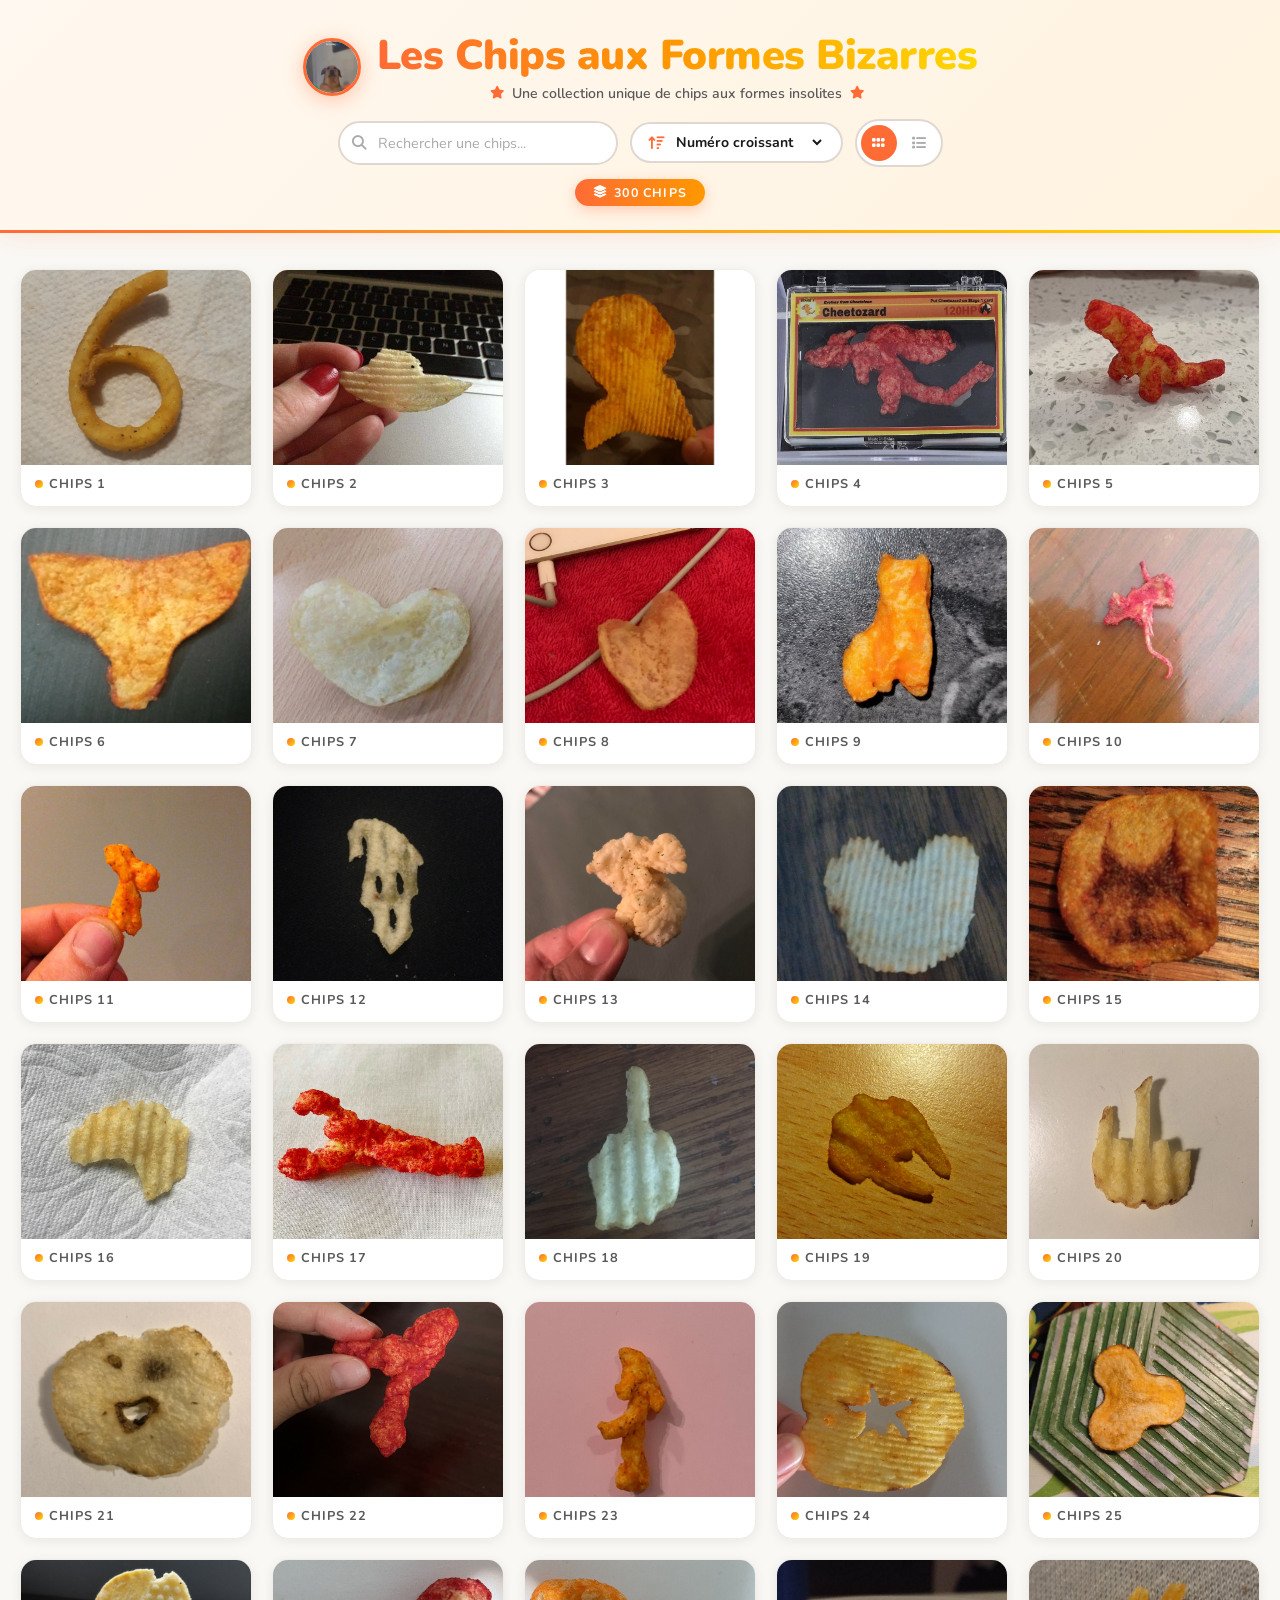
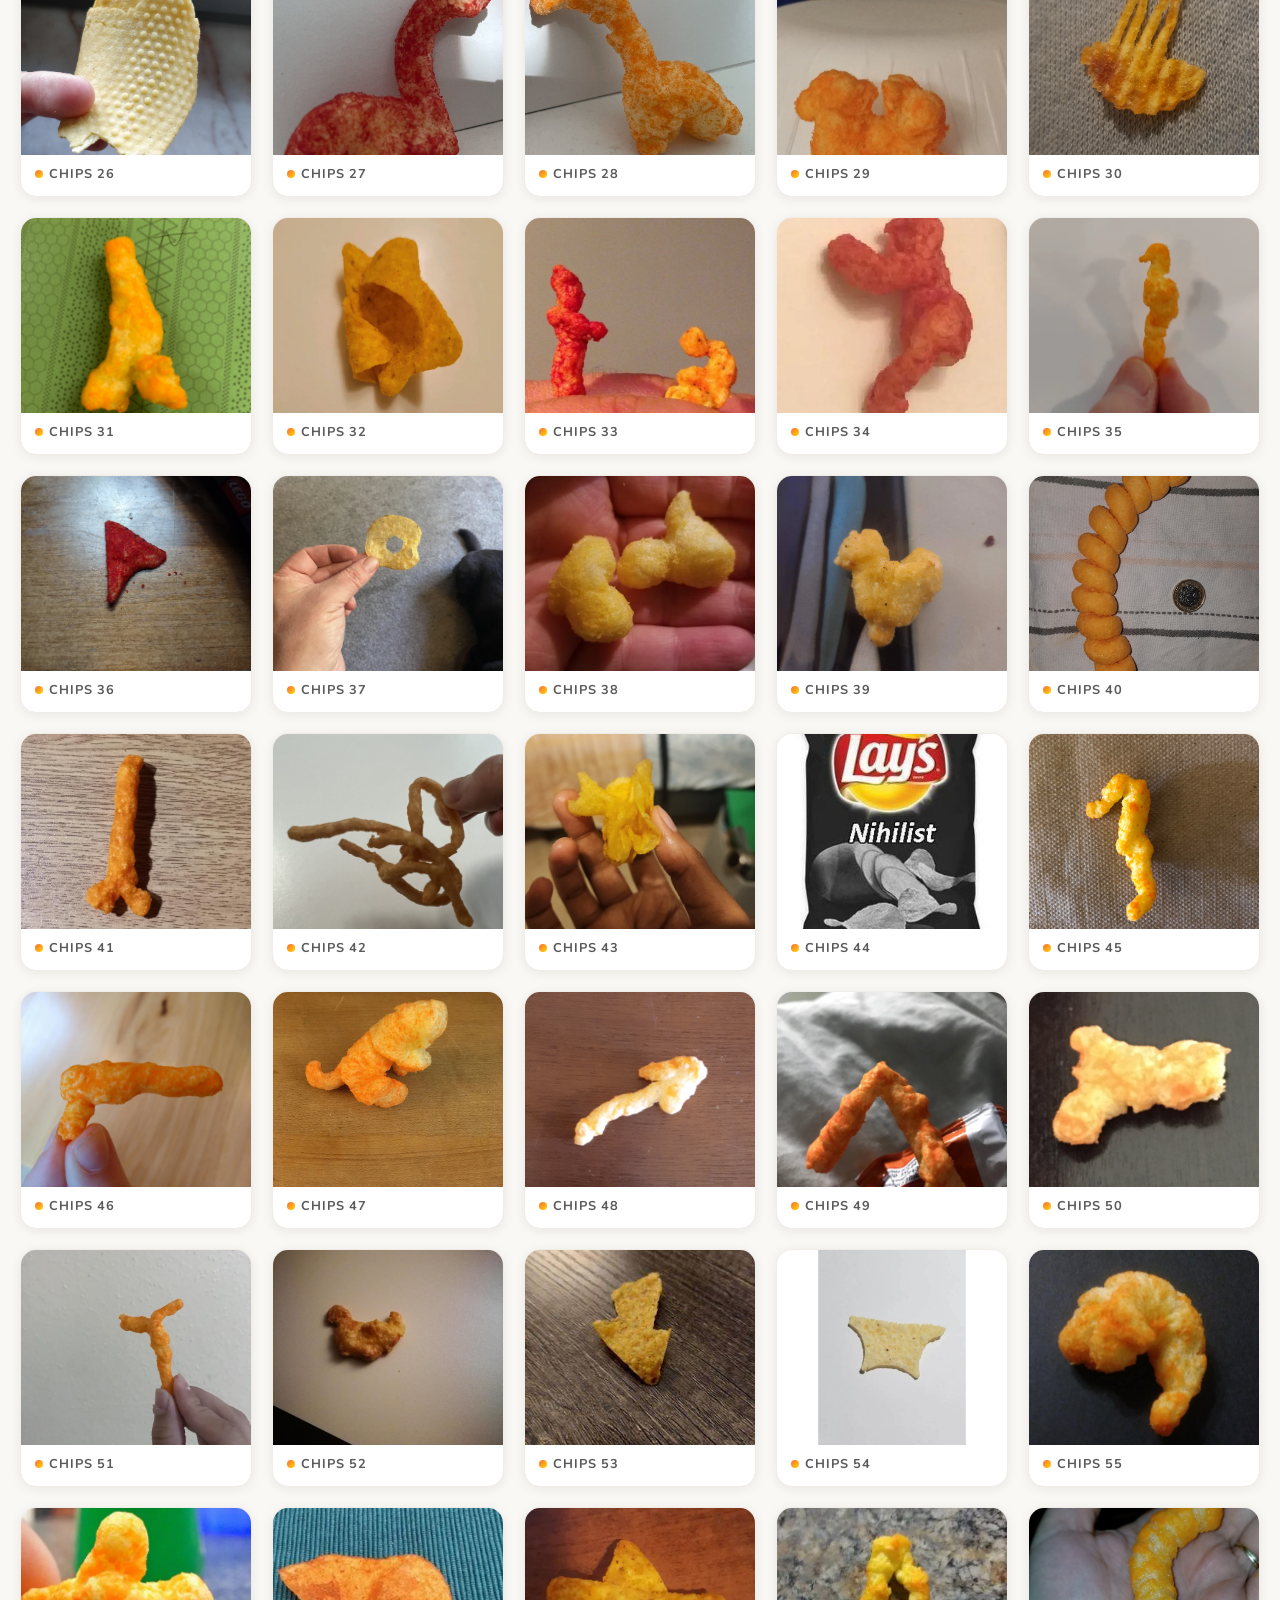
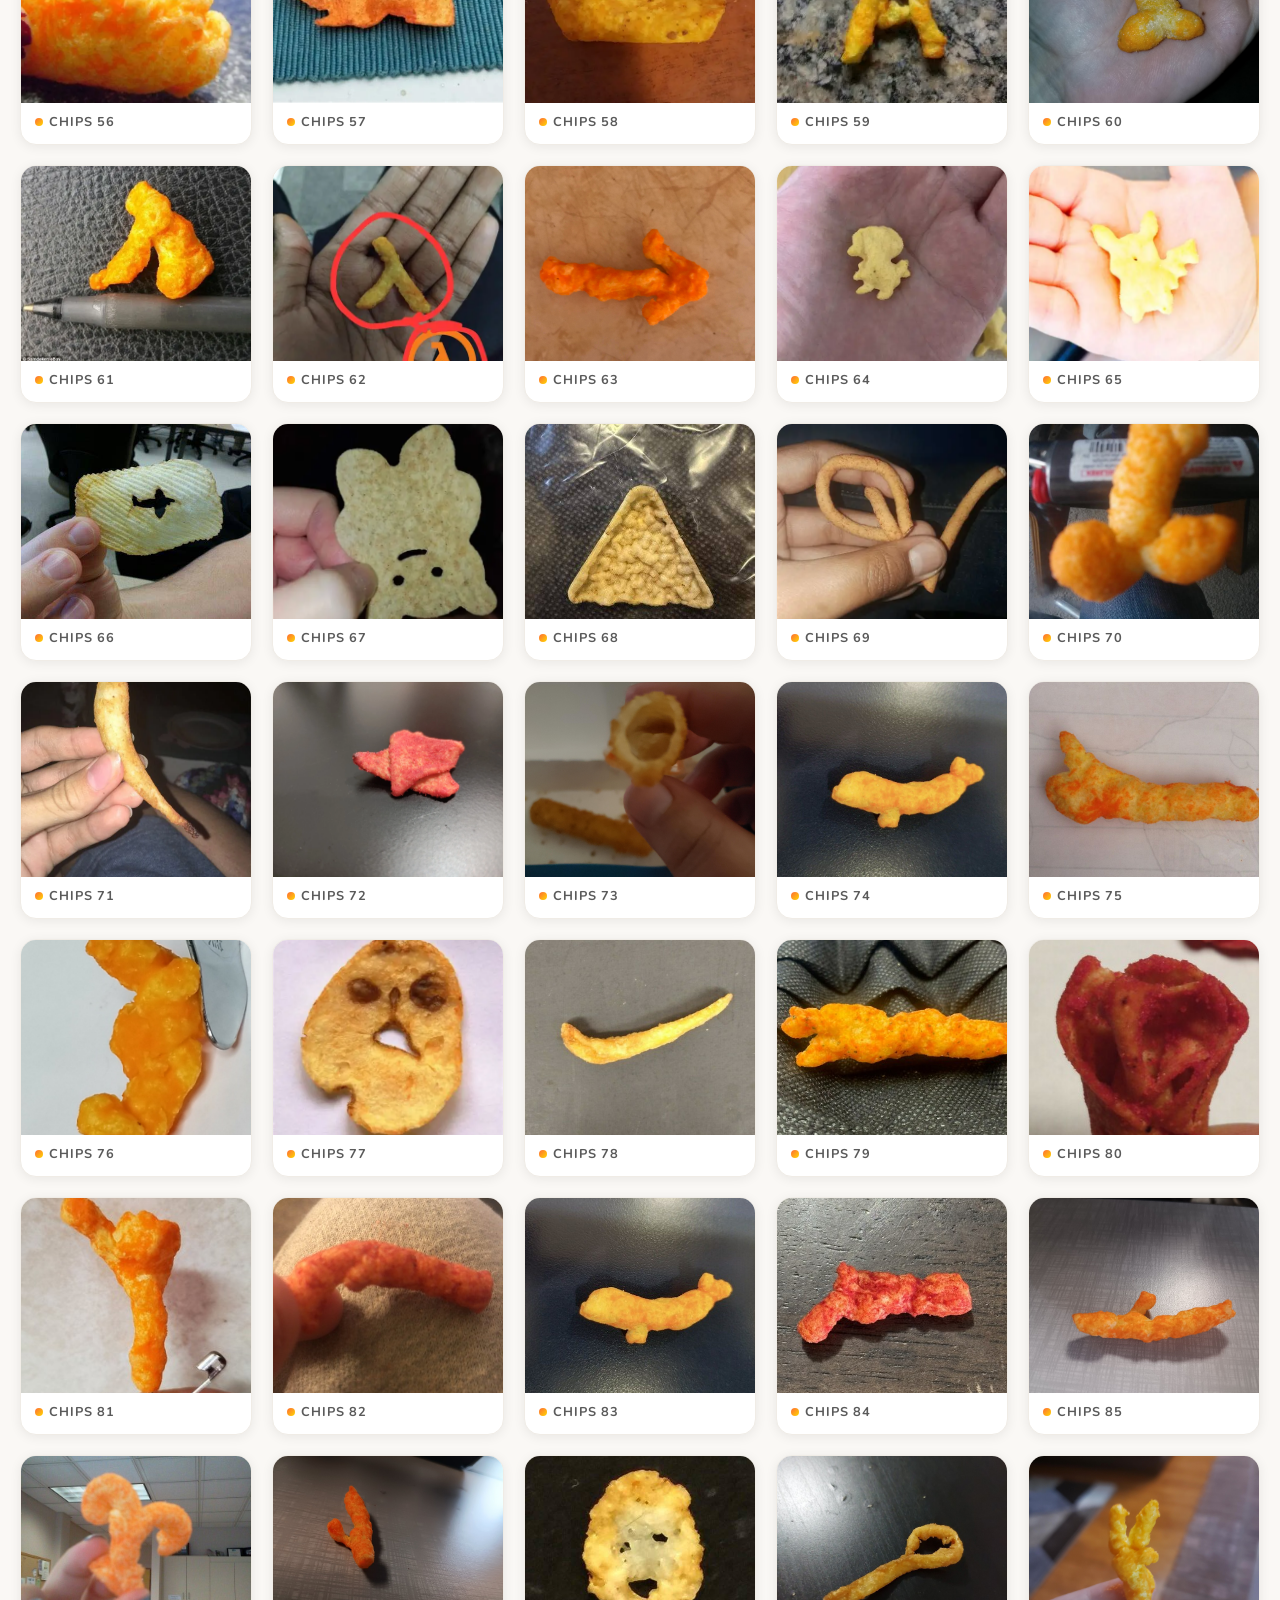
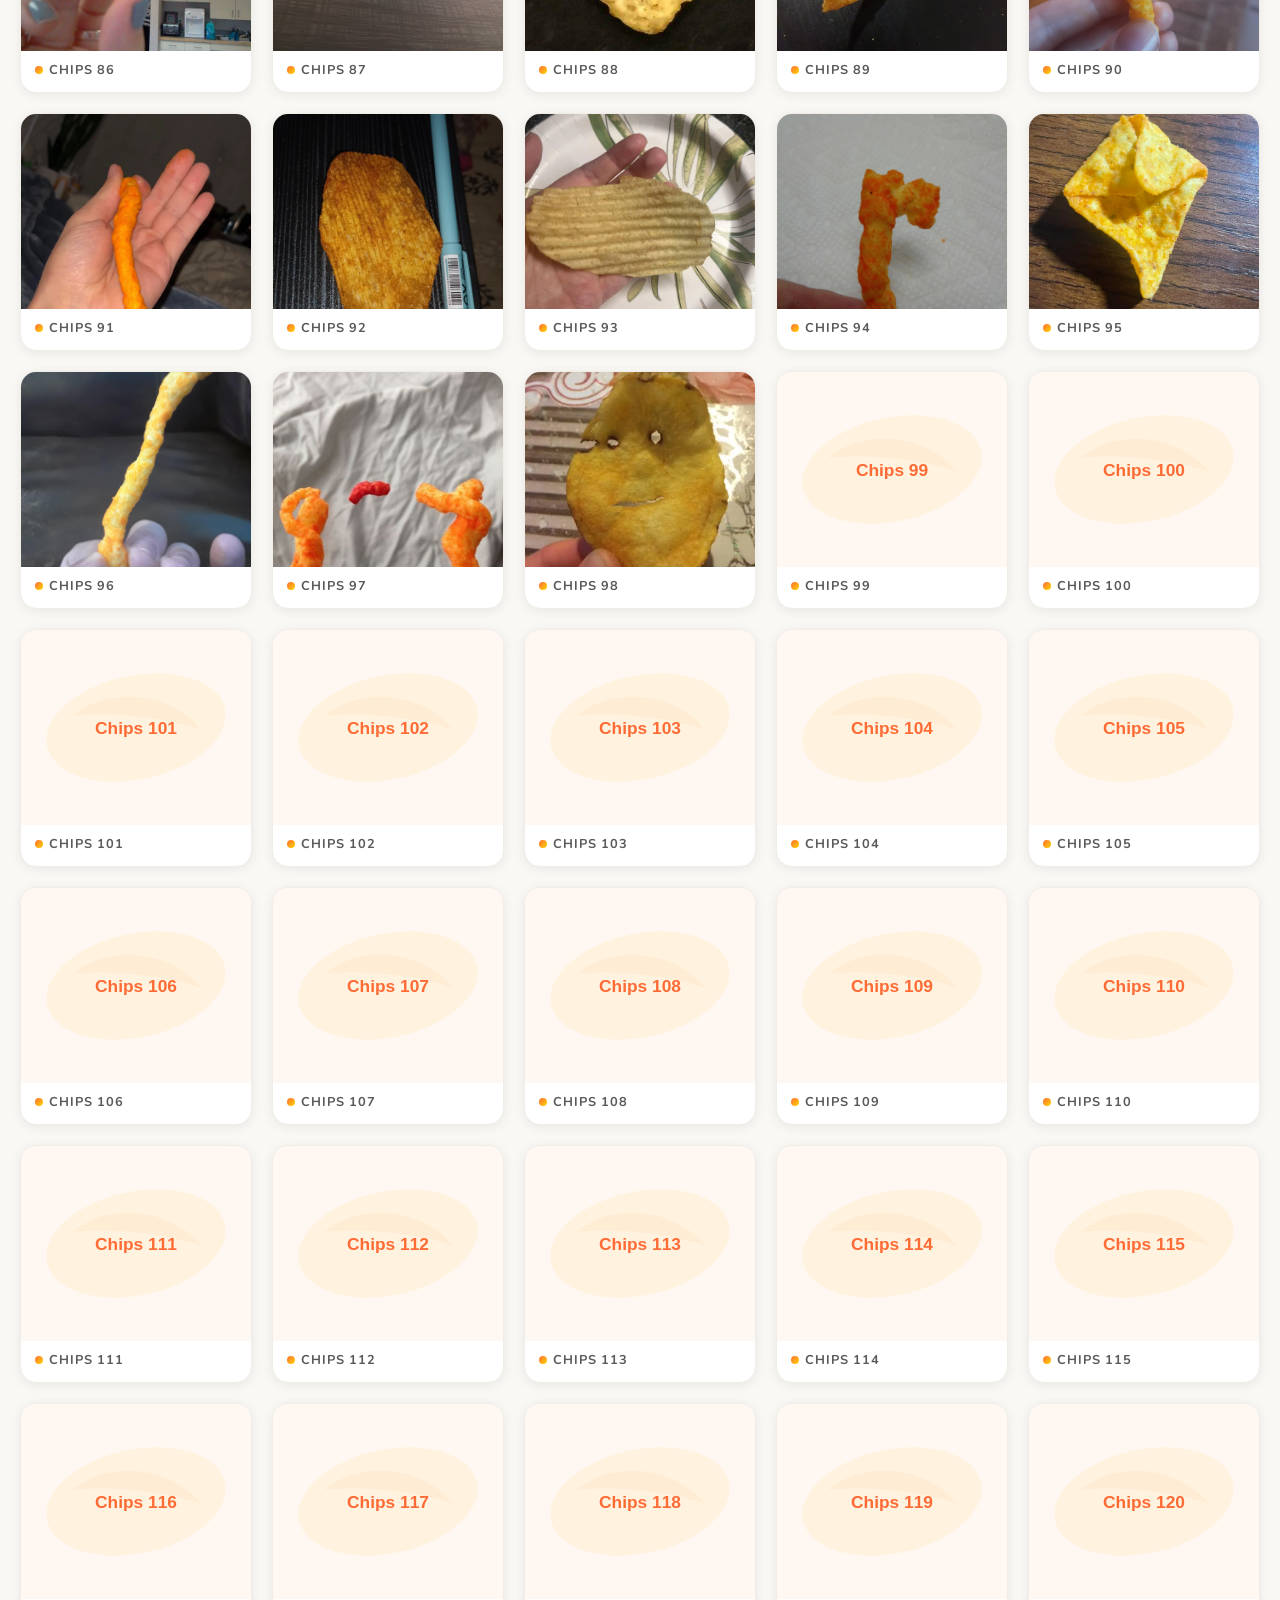
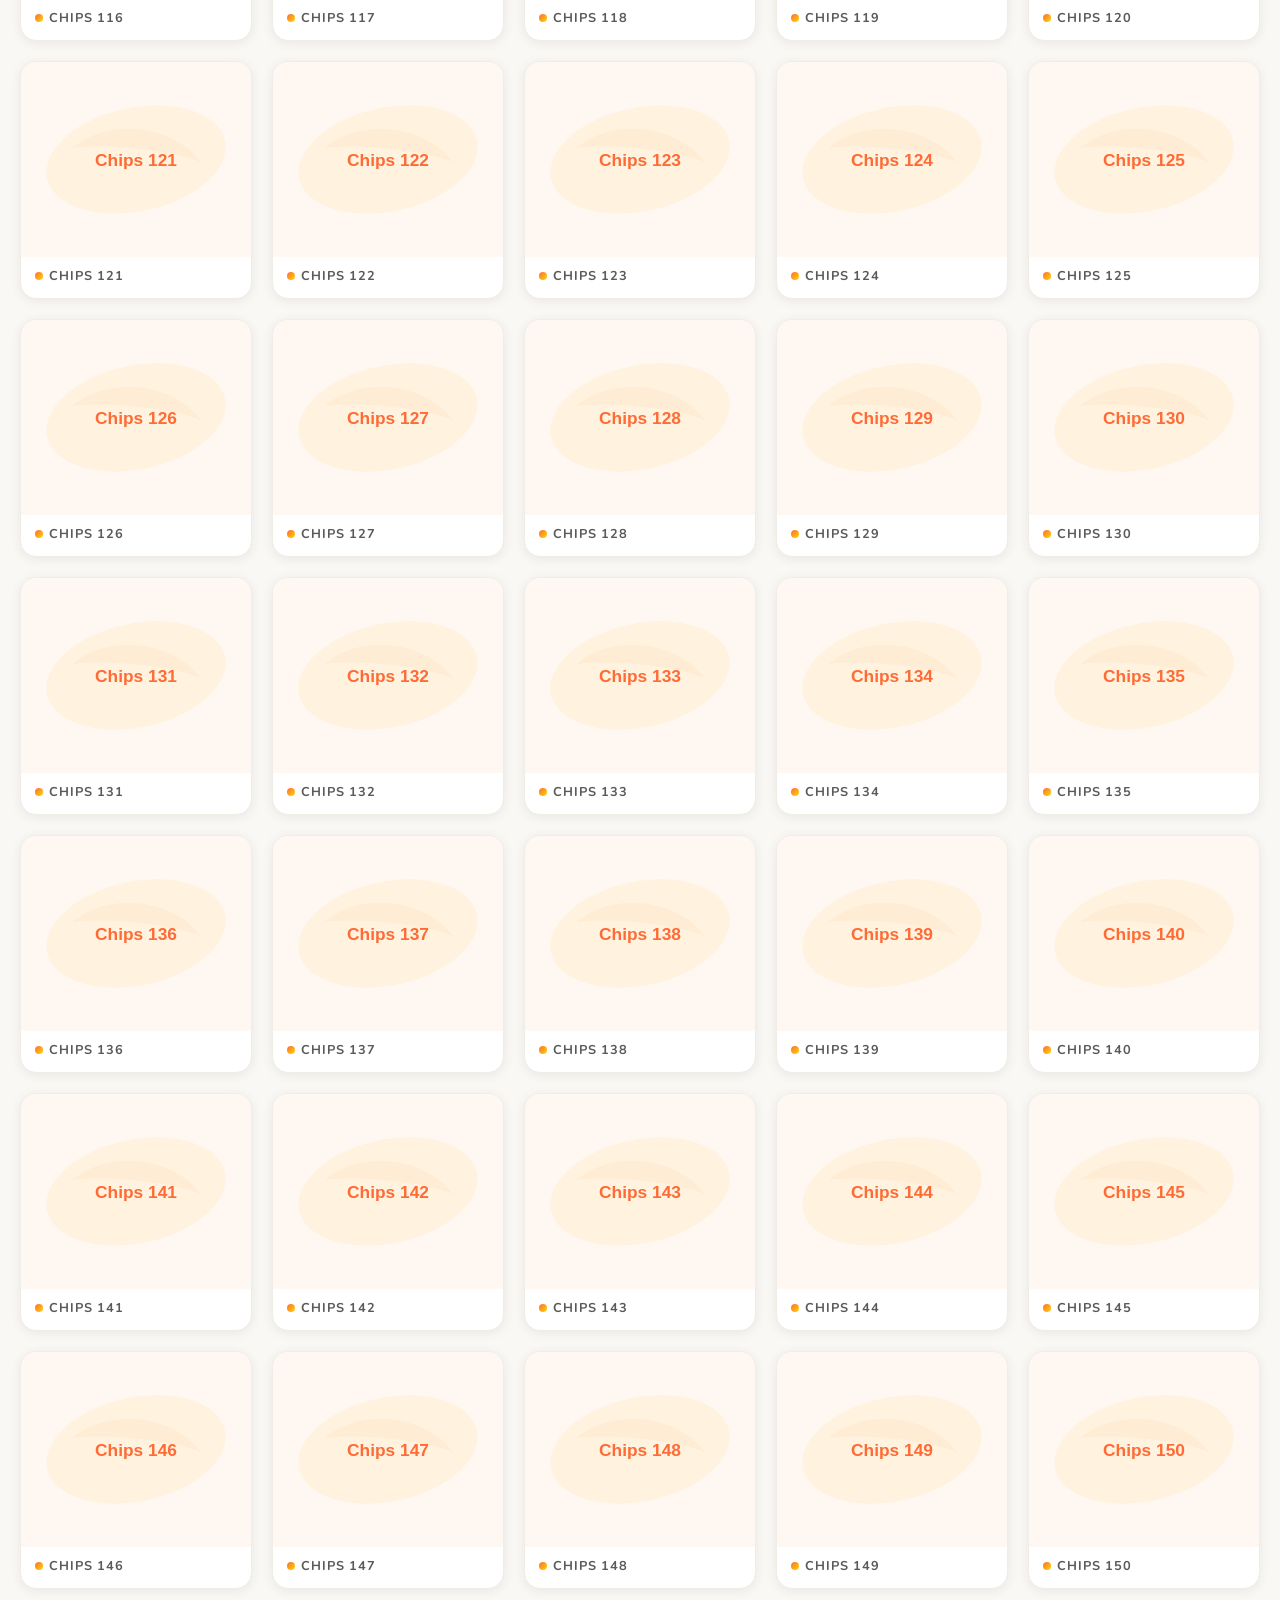
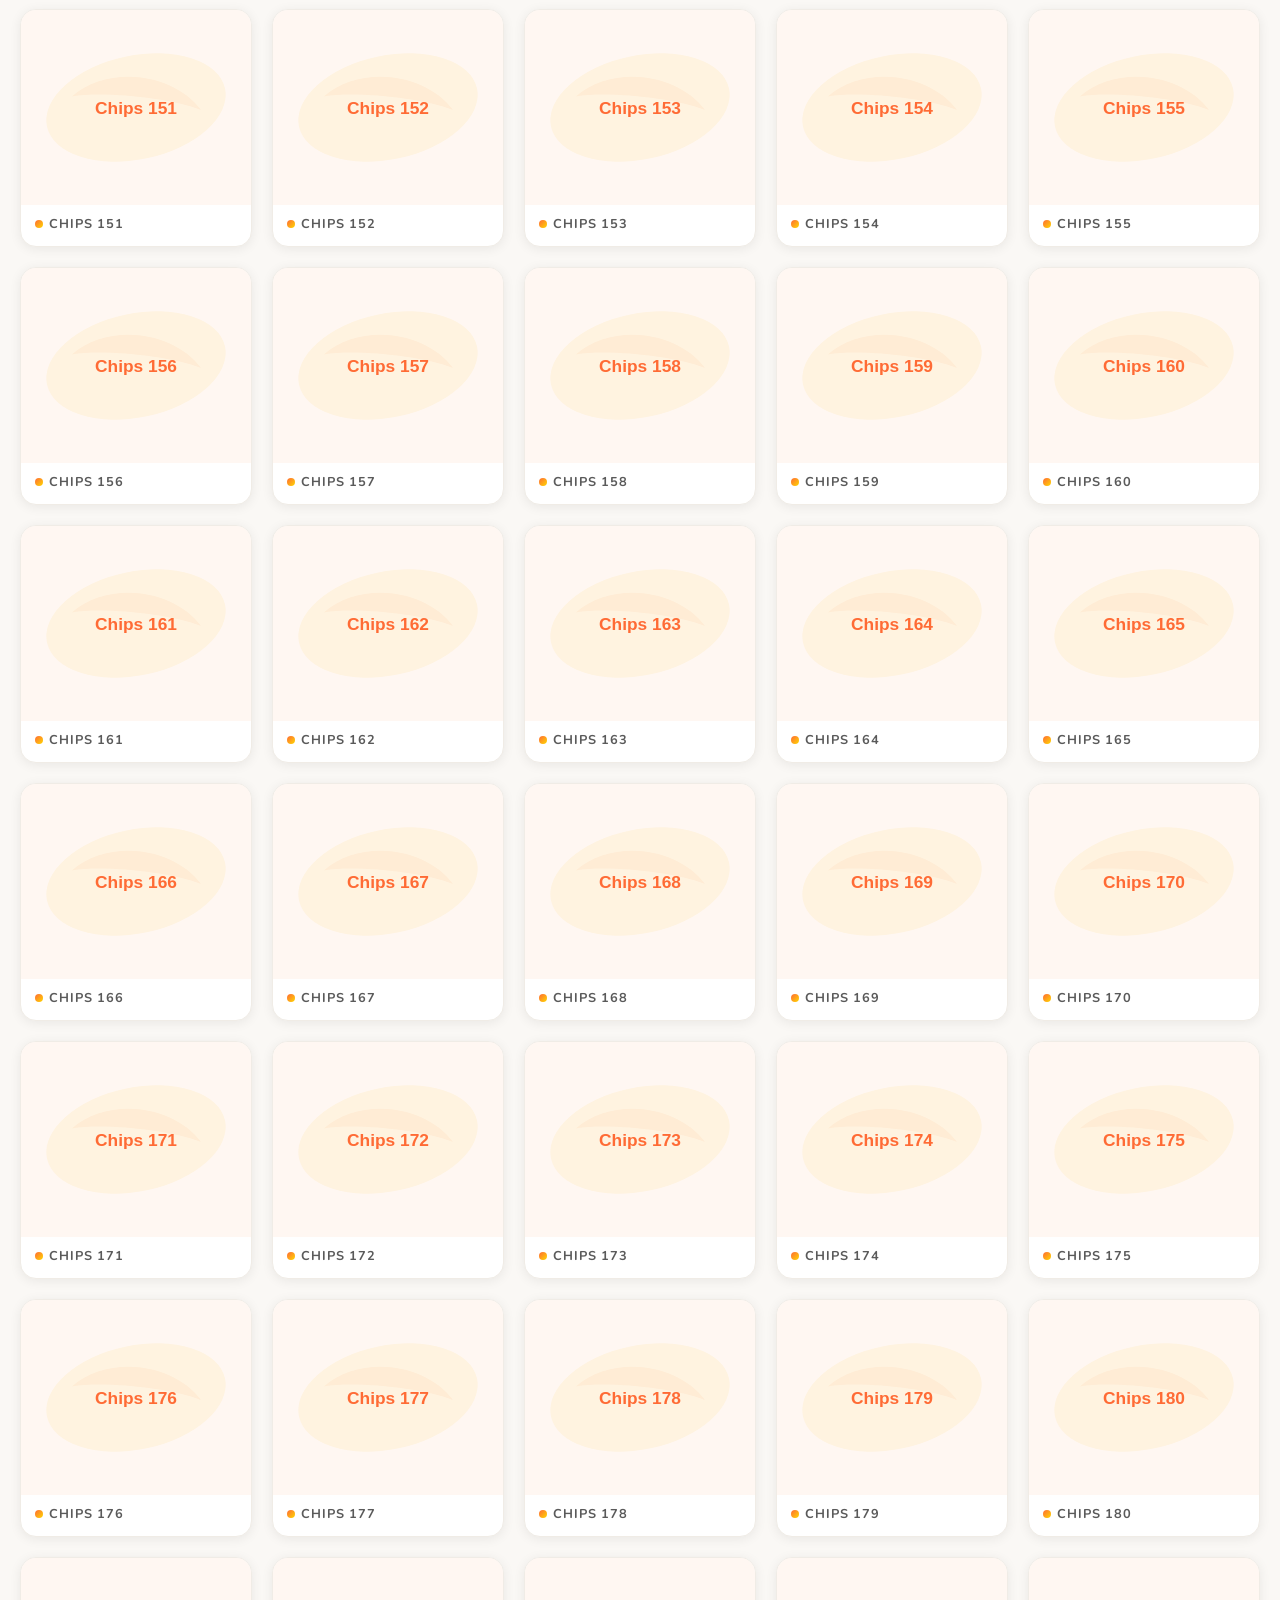
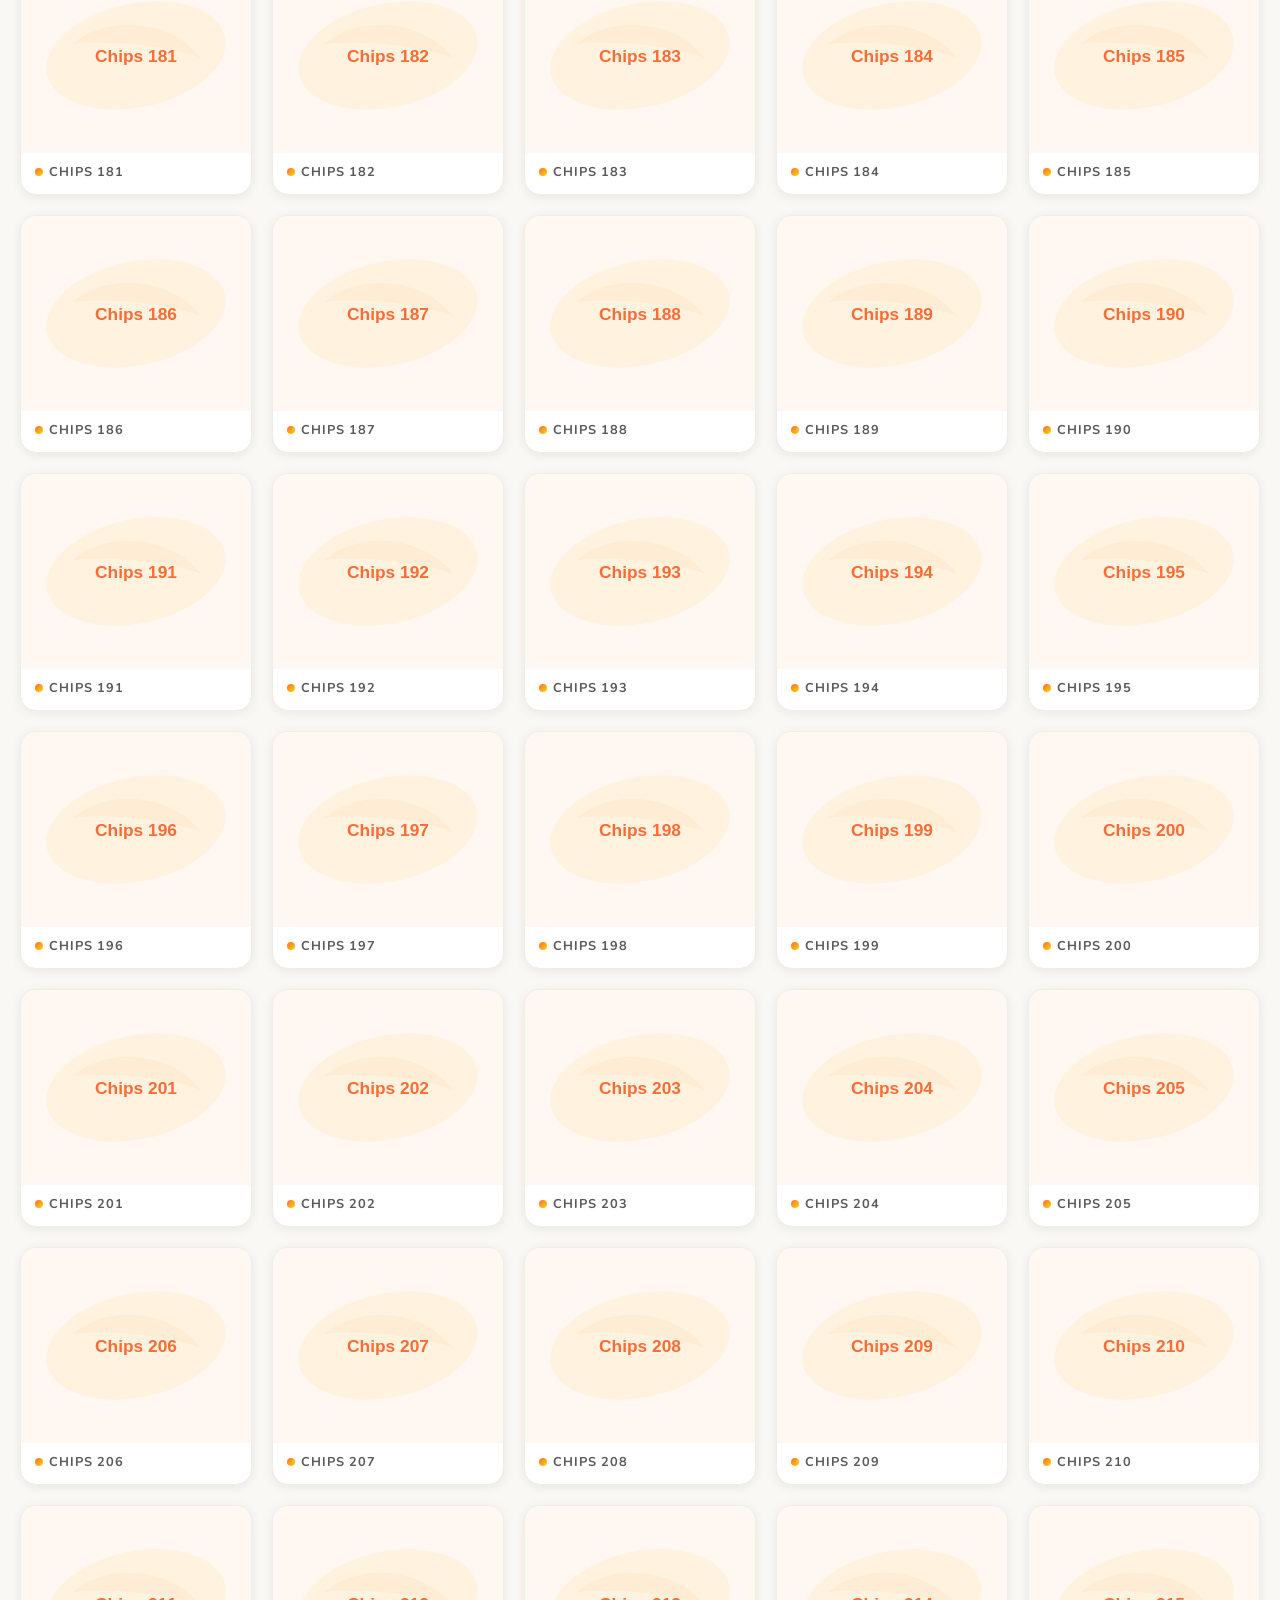
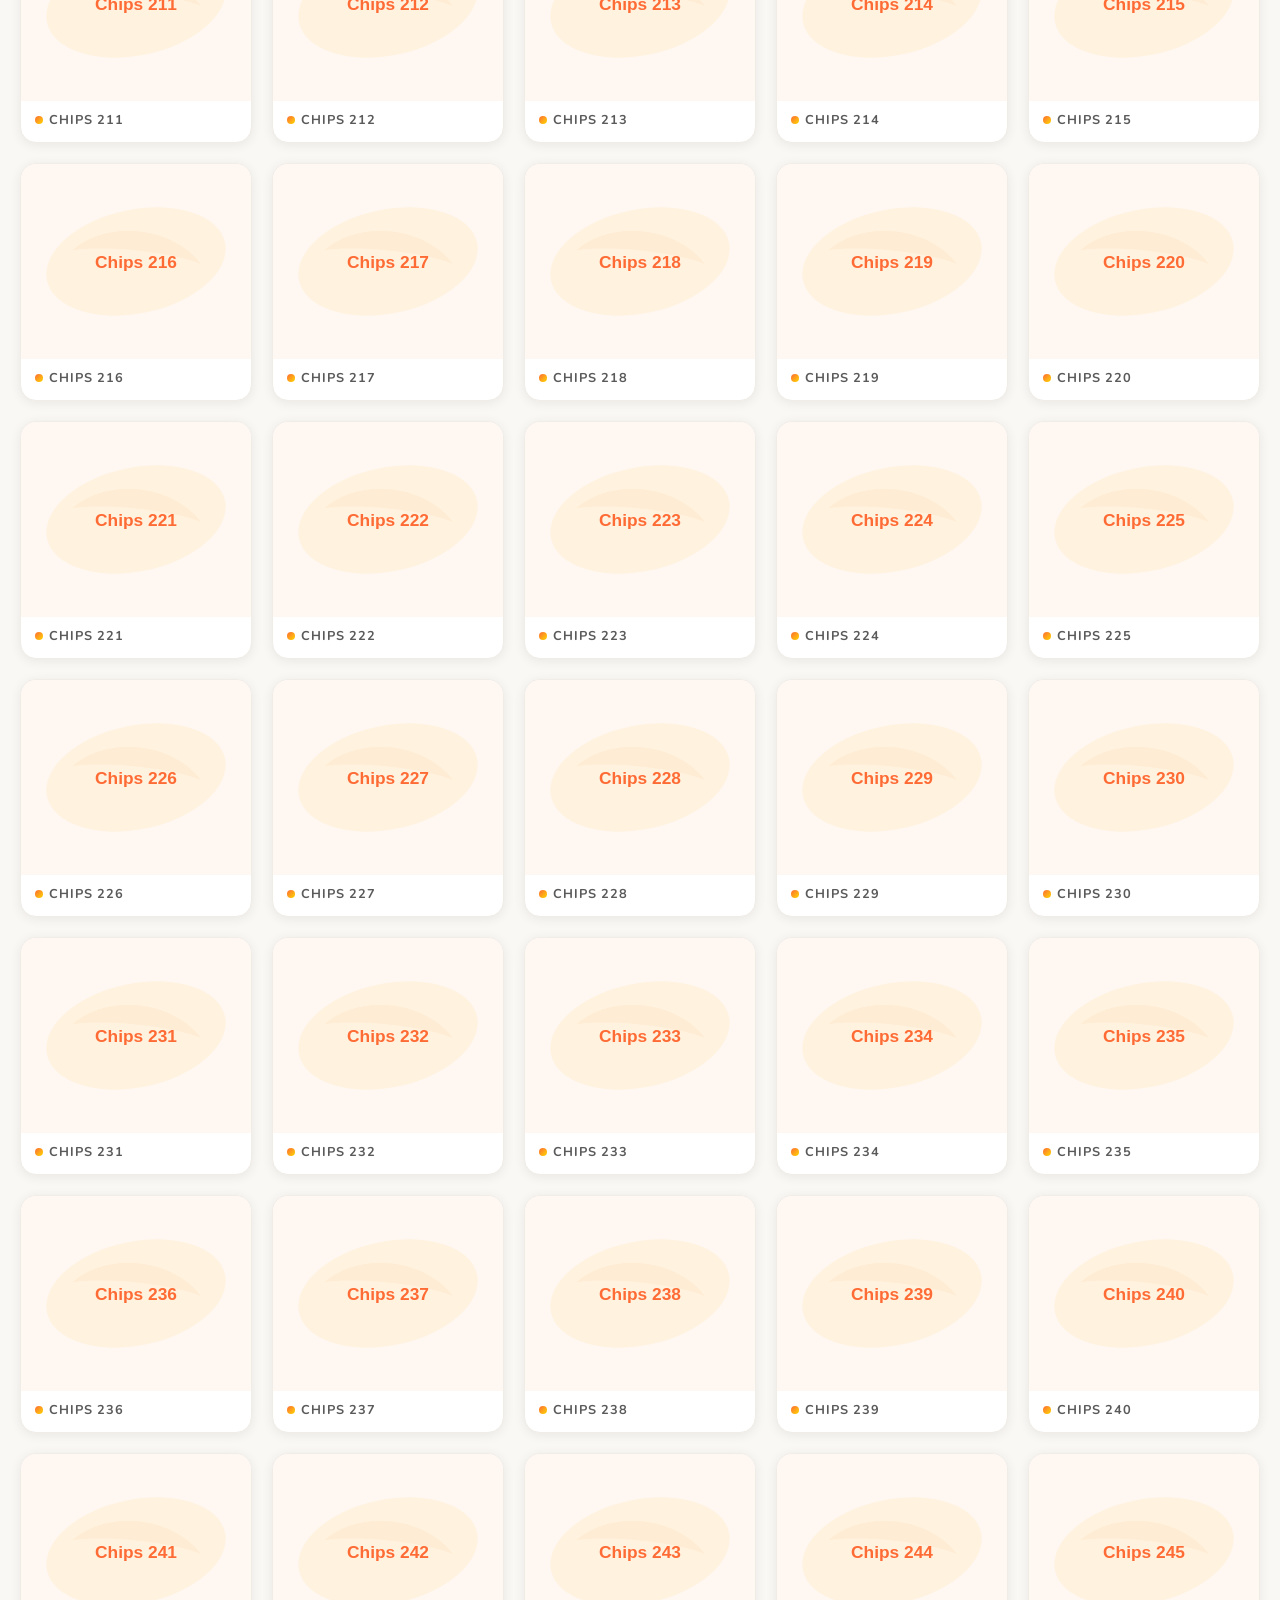
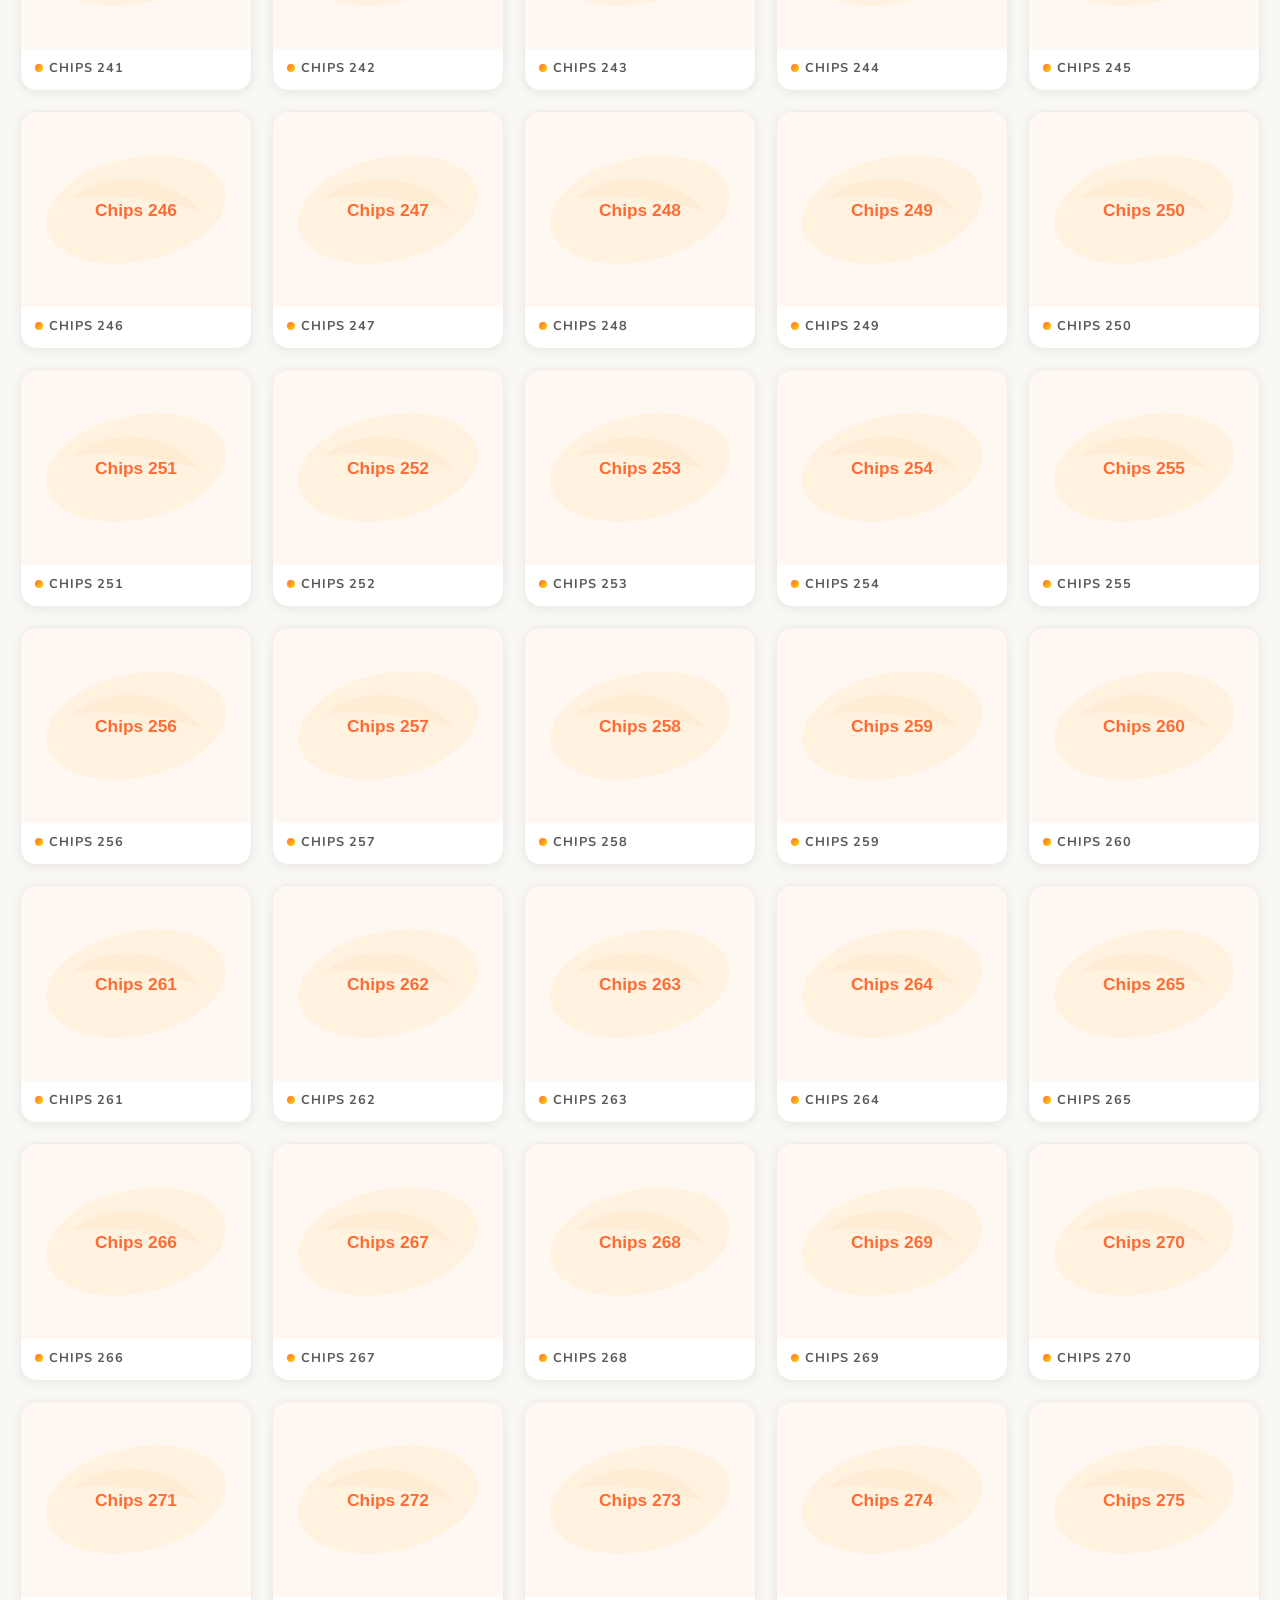
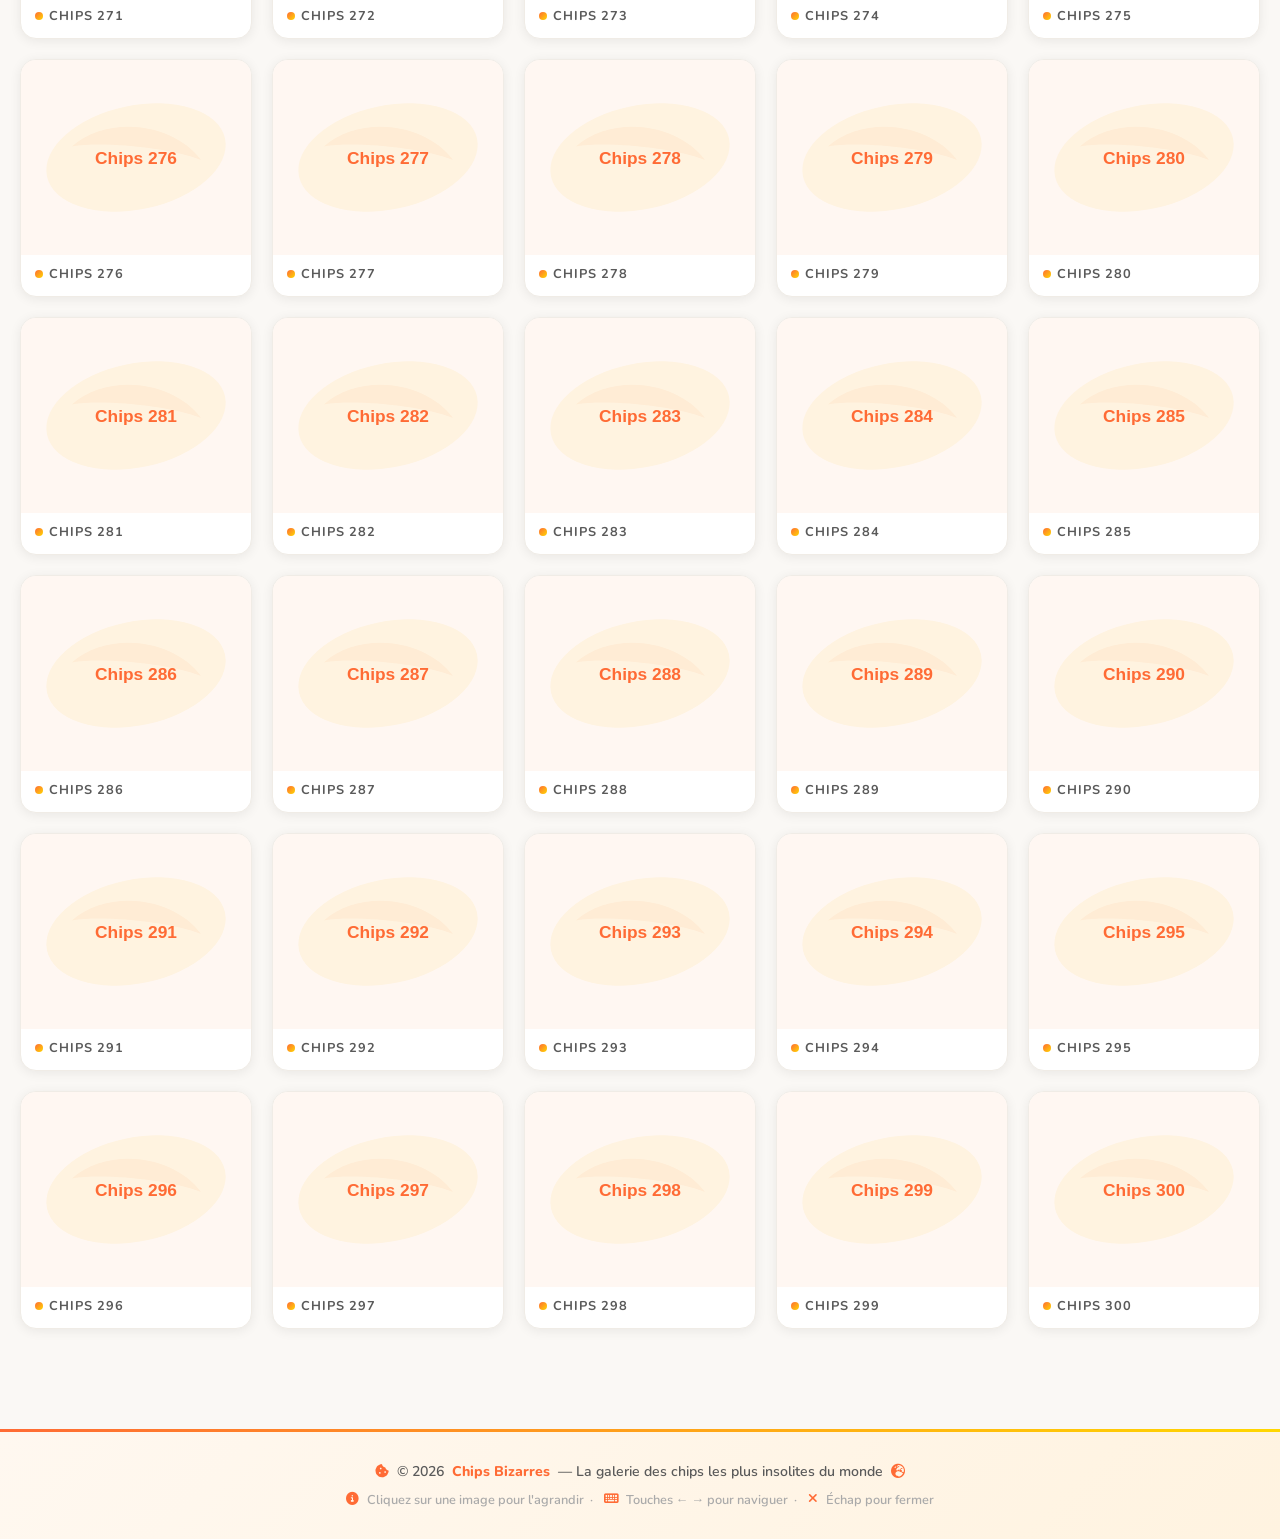
==== commit 2702cb3f: "voila 100" ====
--- a/index.html
+++ b/index.html
@@ -4,23 +4,6 @@
     <meta charset="UTF-8">
     <meta name="viewport" content="width=device-width, initial-scale=1.0">
     <title>Chips Bizarres</title>
-
-
-<!-- ══ LIGHTBOX ════════════════════════════════════════════════════════ -->
-<div id="lightbox" role="dialog" aria-modal="true" aria-label="Image agrandie">
-    <button id="lightbox-close" title="Fermer (Échap)"><i class="fa-solid fa-xmark"></i></button>
-    <button class="lb-nav" id="lb-prev" title="Précédent (←)"><i class="fa-solid fa-chevron-left"></i></button>
-    <div class="lb-content">
-        <img id="lightbox-img" src="" alt="">
-        <p id="lightbox-caption"></p>
-    </div>
-    <button class="lb-nav" id="lb-next" title="Suivant (→)"><i class="fa-solid fa-chevron-right"></i></button>
-</div>
-
-<!-- ══ BOUTON RETOUR EN HAUT ════════════════════════════════════════════ -->
-<button id="back-to-top" title="Retour en haut">
-    <i class="fa-solid fa-arrow-up"></i>
-</button>title>
     <link rel="icon" href="img.jpg">
     <!-- Font Awesome 6 -->
     <link rel="stylesheet" href="https://cdnjs.cloudflare.com/ajax/libs/font-awesome/6.5.1/css/all.min.css">
@@ -409,13 +392,20 @@
 
 
 <!-- Lightbox -->
-<div id="lightbox" role="dialog" aria-modal="true">
-    <button id="lightbox-close" aria-label="Fermer">&times;</button>
-    <button class="lb-nav" id="lb-prev" aria-label="Précédent">&#8592;</button>
-    <img id="lightbox-img" src="" alt="">
-    <p id="lightbox-caption"></p>
-    <button class="lb-nav" id="lb-next" aria-label="Suivant">&#8594;</button>
+<div id="lightbox" role="dialog" aria-modal="true" aria-label="Image agrandie">
+    <button id="lightbox-close" title="Fermer (Échap)"><i class="fa-solid fa-xmark"></i></button>
+    <button class="lb-nav" id="lb-prev" title="Précédent (←)"><i class="fa-solid fa-chevron-left"></i></button>
+    <div class="lb-content">
+        <img id="lightbox-img" src="" alt="">
+        <p id="lightbox-caption"></p>
+    </div>
+    <button class="lb-nav" id="lb-next" title="Suivant (→)"><i class="fa-solid fa-chevron-right"></i></button>
 </div>
+
+<!-- Back to top button -->
+<button id="back-to-top" title="Retour en haut">
+    <i class="fa-solid fa-arrow-up"></i>
+</button>
 
 <!-- ══ SCRIPTS ══════════════════════════════════════════════════════════ -->
 <script src="chips.js"></script>
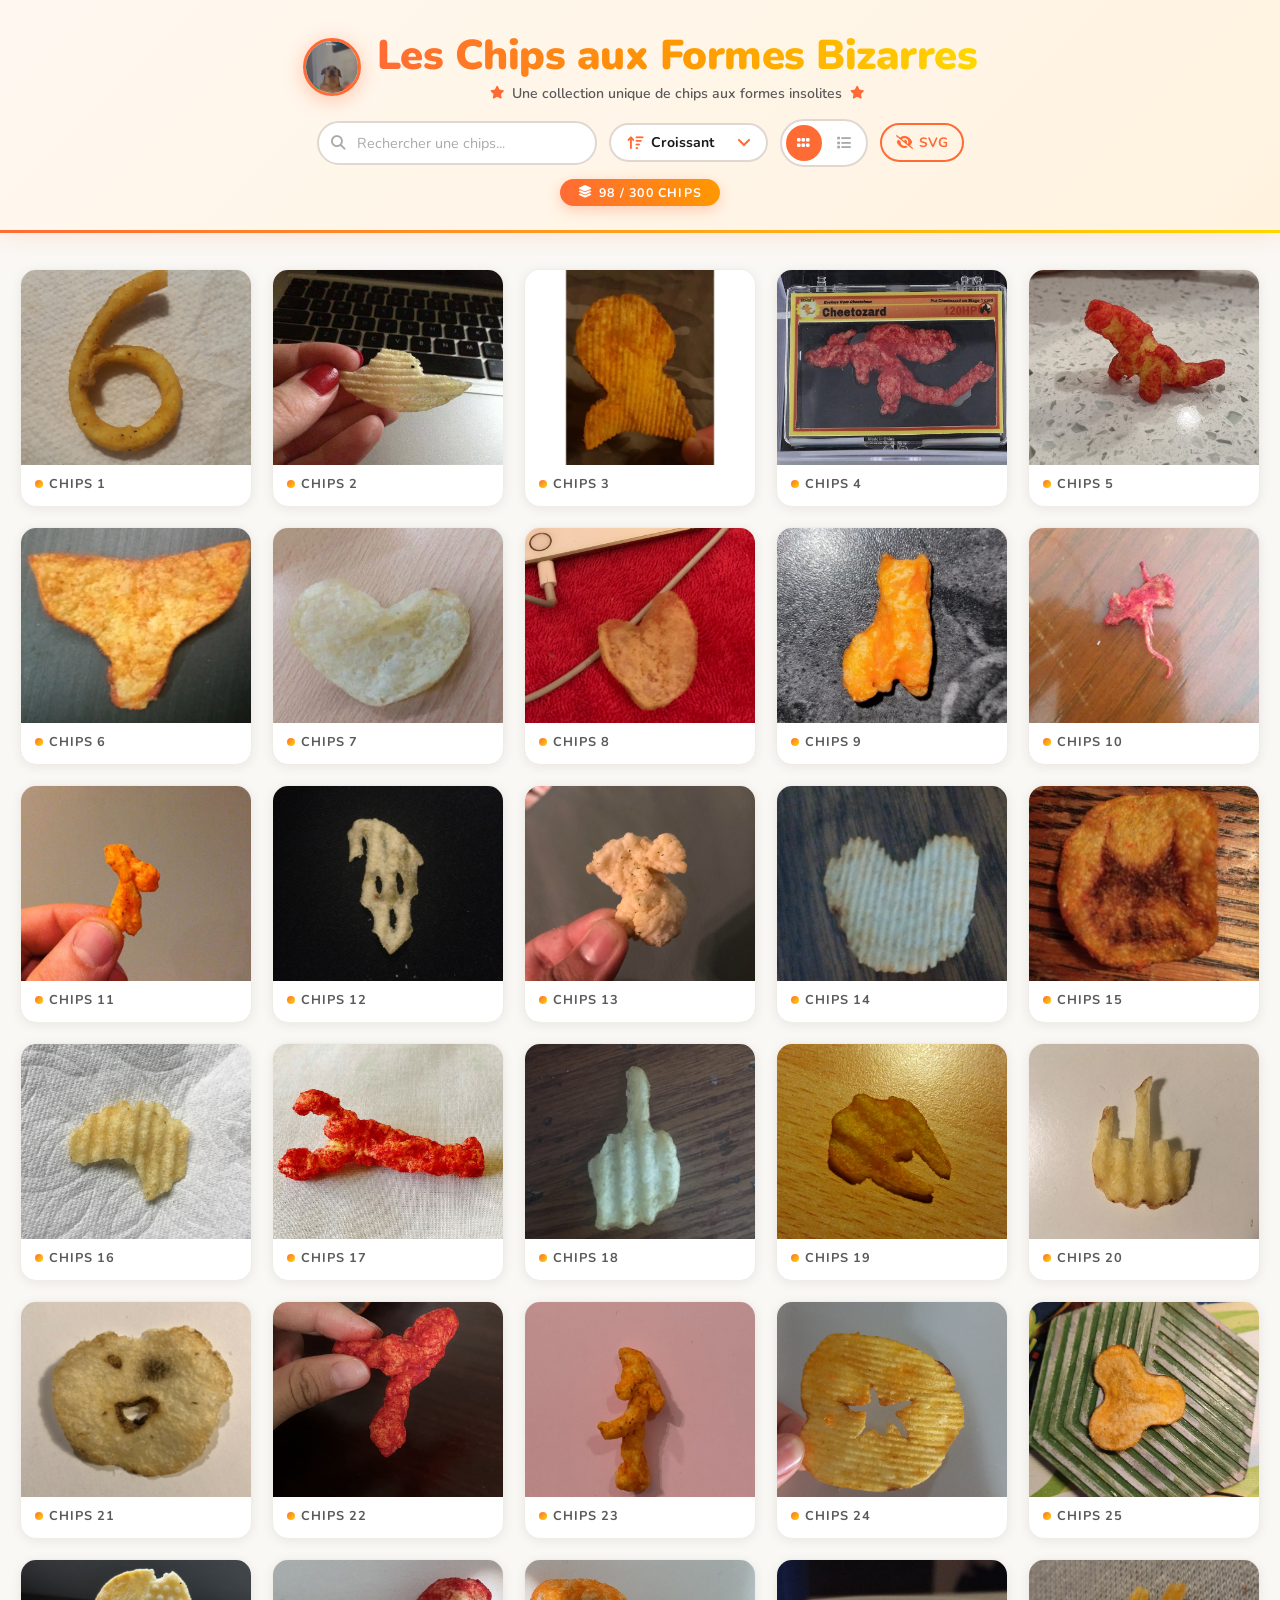
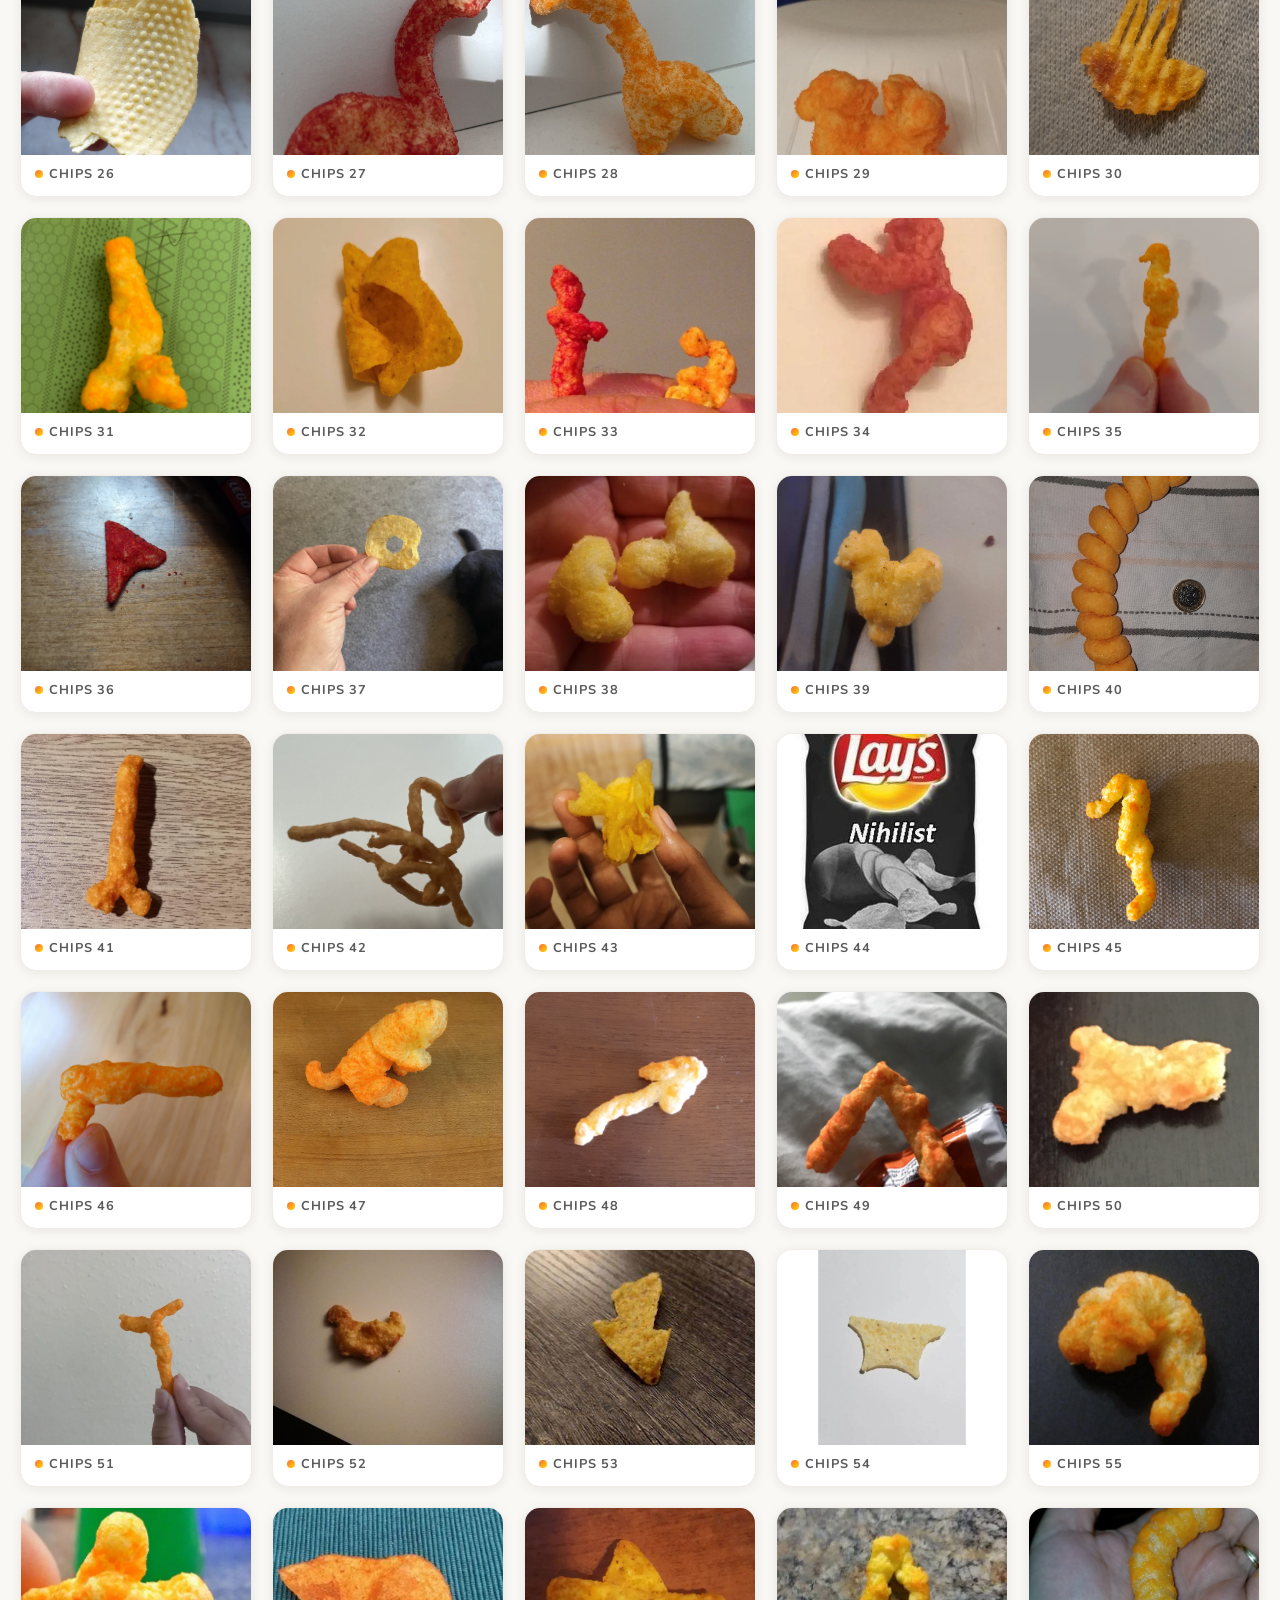
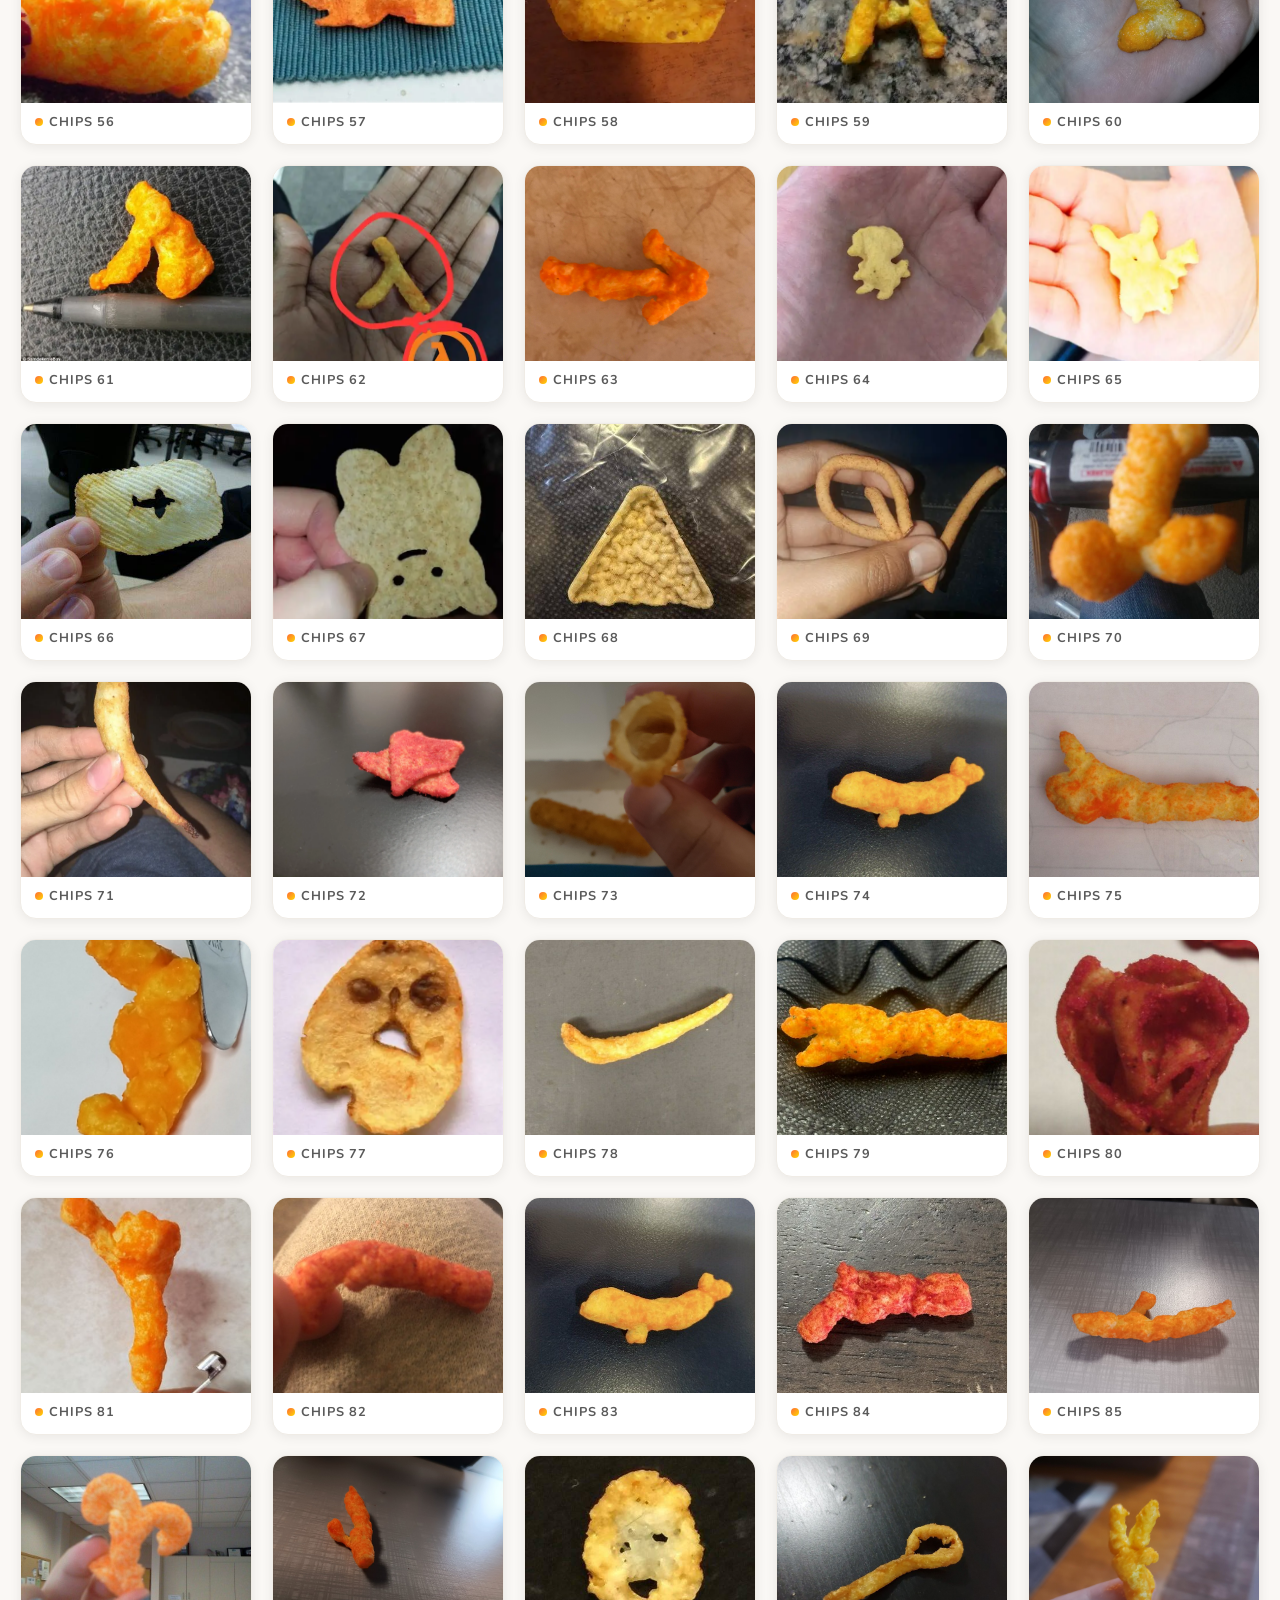
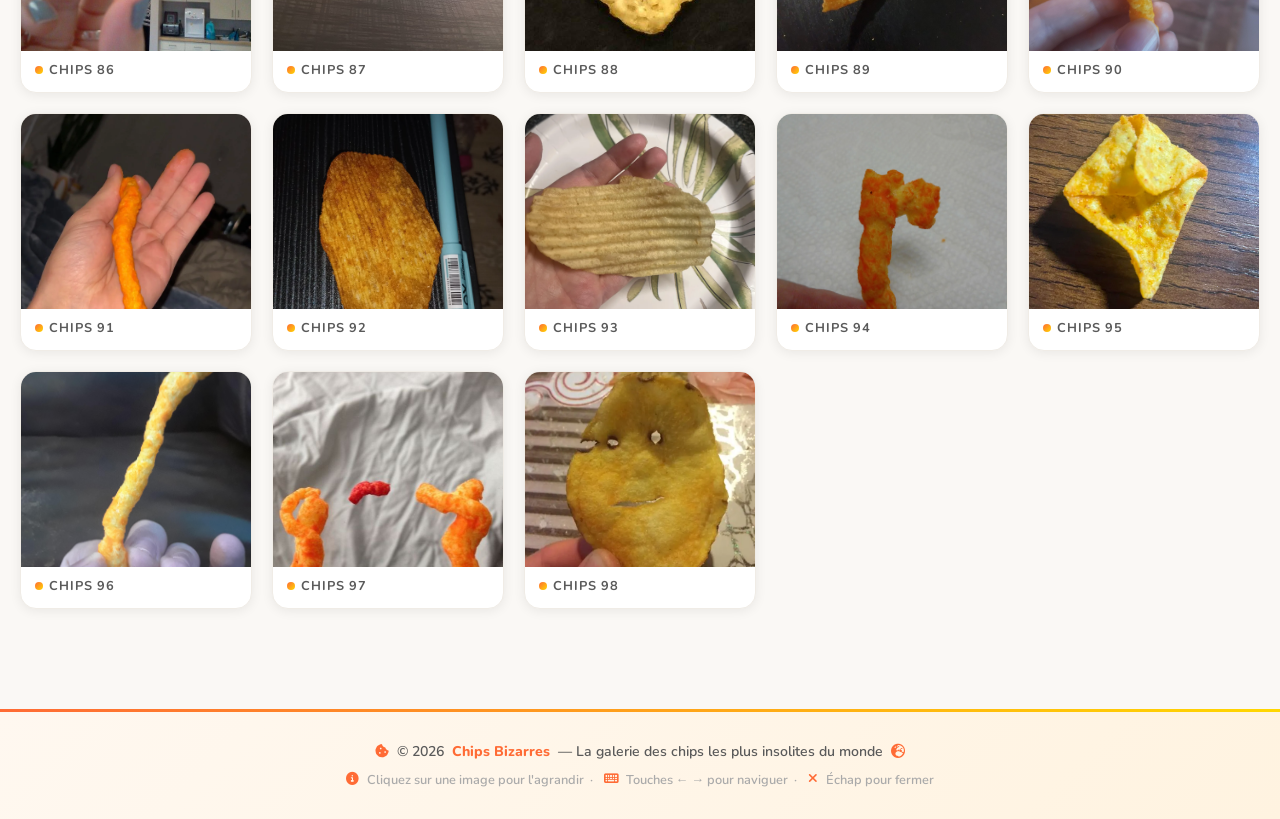
==== commit 4c1d430a: "yokoso" ====
--- a/index.html
+++ b/index.html
@@ -9,7 +9,7 @@
     <link rel="stylesheet" href="https://cdnjs.cloudflare.com/ajax/libs/font-awesome/6.5.1/css/all.min.css">
     <!-- Google Fonts -->
     <link href="https://fonts.googleapis.com/css2?family=Nunito:wght@400;600;700;900&display=swap" rel="stylesheet">
-    <link rel="stylesheet" href="styles.css">
+    <link rel="stylesheet" href="./styles.css">
 </head>
 <body>
 
@@ -39,8 +39,8 @@
         <div class="sort-wrap">
             <i class="fa-solid fa-arrow-up-wide-short"></i>
             <select id="sort-select">
-                <option value="asc">Numéro croissant</option>
-                <option value="desc">Numéro décroissant</option>
+                <option value="asc">Croissant</option>
+                <option value="desc">Décroissant</option>
                 <option value="random">Aléatoire</option>
             </select>
         </div>
@@ -54,6 +54,12 @@
                 <i class="fa-solid fa-list"></i>
             </button>
         </div>
+
+        <!-- Toggle SVG -->
+        <button id="btn-svg-toggle" class="svg-toggle-btn" title="Afficher / Cacher les chips SVG">
+            <i class="fa-solid fa-eye-slash"></i>
+            <span>SVG</span>
+        </button>
     </div>
 
     <!-- Badge compteur -->
--- a/styles.css
+++ b/styles.css
@@ -157,6 +157,15 @@
     color: var(--text);
     background: transparent;
     cursor: pointer;
+    -webkit-appearance: none;
+    -moz-appearance: none;
+    appearance: none;
+    padding-right: 20px;
+    background-image: url("data:image/svg+xml,%3Csvg xmlns='http://www.w3.org/2000/svg' width='12' height='8' viewBox='0 0 12 8'%3E%3Cpath d='M1 1l5 5 5-5' stroke='%23ff6b35' stroke-width='2' fill='none' stroke-linecap='round'/%3E%3C/svg%3E");
+    background-repeat: no-repeat;
+    background-position: right 0 center;
+    min-width: 0;
+    max-width: 100%;
 }
 
 /* Vue grille/liste */
@@ -318,6 +327,40 @@
 
 /* hidden */
 .chip-card.hidden { display: none; }
+
+/* ── Toggle SVG button ──────────────────────────────────────────── */
+.svg-toggle-btn {
+    display: flex;
+    align-items: center;
+    gap: 6px;
+    padding: 8px 14px;
+    border: 2px solid var(--accent);
+    border-radius: 20px;
+    background: transparent;
+    color: var(--accent);
+    font-family: inherit;
+    font-size: 0.85rem;
+    font-weight: 700;
+    cursor: pointer;
+    transition: var(--transition);
+    white-space: nowrap;
+    -webkit-tap-highlight-color: transparent;
+    touch-action: manipulation;
+}
+.svg-toggle-btn:hover,
+.svg-toggle-btn:focus-visible {
+    background: var(--accent-soft);
+    outline: none;
+}
+.svg-toggle-btn.active {
+    background: var(--accent);
+    color: #fff;
+}
+/* Mobile : réduire le label texte sous 480 px */
+@media (max-width: 480px) {
+    .svg-toggle-btn span { display: none; }
+    .svg-toggle-btn { padding: 8px 12px; }
+}
 
 /* ── No results ── */
 #no-results {
@@ -483,8 +526,8 @@
    RESPONSIVE
 ═══════════════════════════════════════════════════════════════ */
 @media (max-width: 768px) {
-    .toolbar { flex-direction: column; gap: 10px; }
-    #search  { width: 260px; }
+    .toolbar { flex-wrap: wrap; gap: 8px; justify-content: center; }
+    #search  { width: 100%; max-width: 320px; }
     .lb-content { max-width: calc(100vw - 100px); }
 }
 
@@ -497,4 +540,45 @@
     #lb-next { right: 6px; }
 }
 
-
+/* Extra mobile/tablet tweaks */
+@media (max-width: 640px) {
+    header { padding: 10px 12px 8px; }
+    .header-inner { gap: 8px; }
+    .header-icon { width: 36px; height: 36px; }
+    header h1 { font-size: 1.2rem; }
+    .header-subtitle { display: none; }
+    .chip-count { margin-top: 6px; font-size: .74rem; }
+
+    /* ── Toolbar 2 lignes ────────────────────────────────── */
+    .toolbar { display: grid; grid-template-columns: 1fr auto auto; grid-template-rows: auto auto; gap: 6px; margin-top: 8px; }
+    /* ligne 1 : recherche pleine largeur */
+    .search-wrap { grid-column: 1 / -1; }
+    #search { width: 100%; max-width: none; padding: 8px 16px 8px 36px; font-size: .85rem; }
+    /* ligne 2 : sort | boutons grille | bouton SVG */
+    .sort-wrap { grid-column: 1; min-width: 0; padding: 6px 10px; font-size: .85rem; }
+    .sort-wrap > i { display: none; }
+    #sort-select { font-size: .85rem; }
+    .view-btns { grid-column: 2; padding: 2px; }
+    .svg-toggle-btn { grid-column: 3; padding: 7px 10px; }
+    .view-btn { width: 34px; height: 34px; }
+
+    .gallery { grid-template-columns: repeat(auto-fill, minmax(130px, 1fr)); gap: 10px; }
+    .chip-card img { height: 120px; }
+    #back-to-top { width: 44px; height: 44px; }
+
+    /* Lightbox fullscreen */
+    #lightbox { padding: 10px; align-items: flex-start; }
+    .lb-content { max-width: 100vw; width: 100%; padding-top: 20px; }
+    #lightbox-img { max-height: calc(100vh - 140px); border-radius: 10px; }
+    #lightbox-close { top: 10px; right: 10px; width: 48px; height: 48px; }
+    .lb-nav { width: 56px; height: 56px; }
+}
+
+@media (min-width: 641px) and (max-width: 900px) {
+    /* Tablet adjustments */
+    .gallery { grid-template-columns: repeat(auto-fill, minmax(180px, 1fr)); }
+    .chip-card img { height: 160px; }
+    .lb-content { max-width: calc(100vw - 120px); }
+}
+
+
